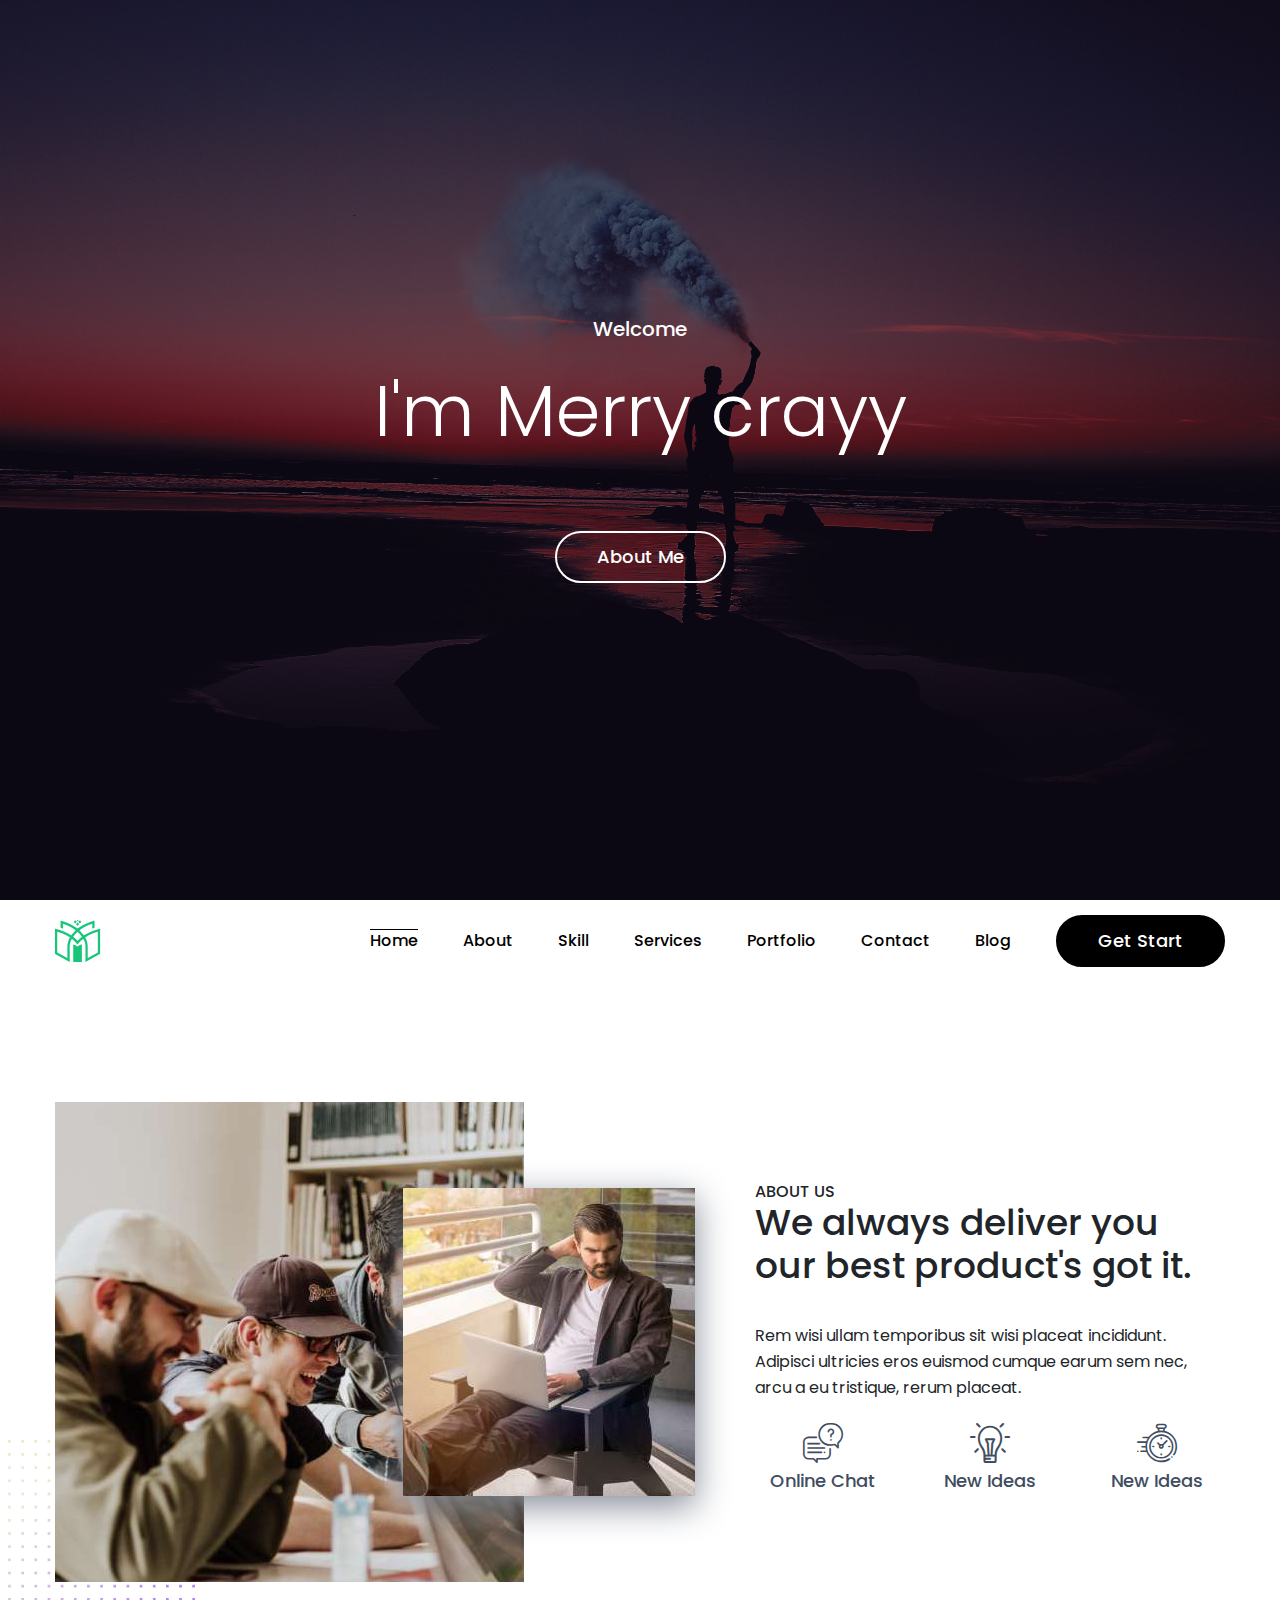
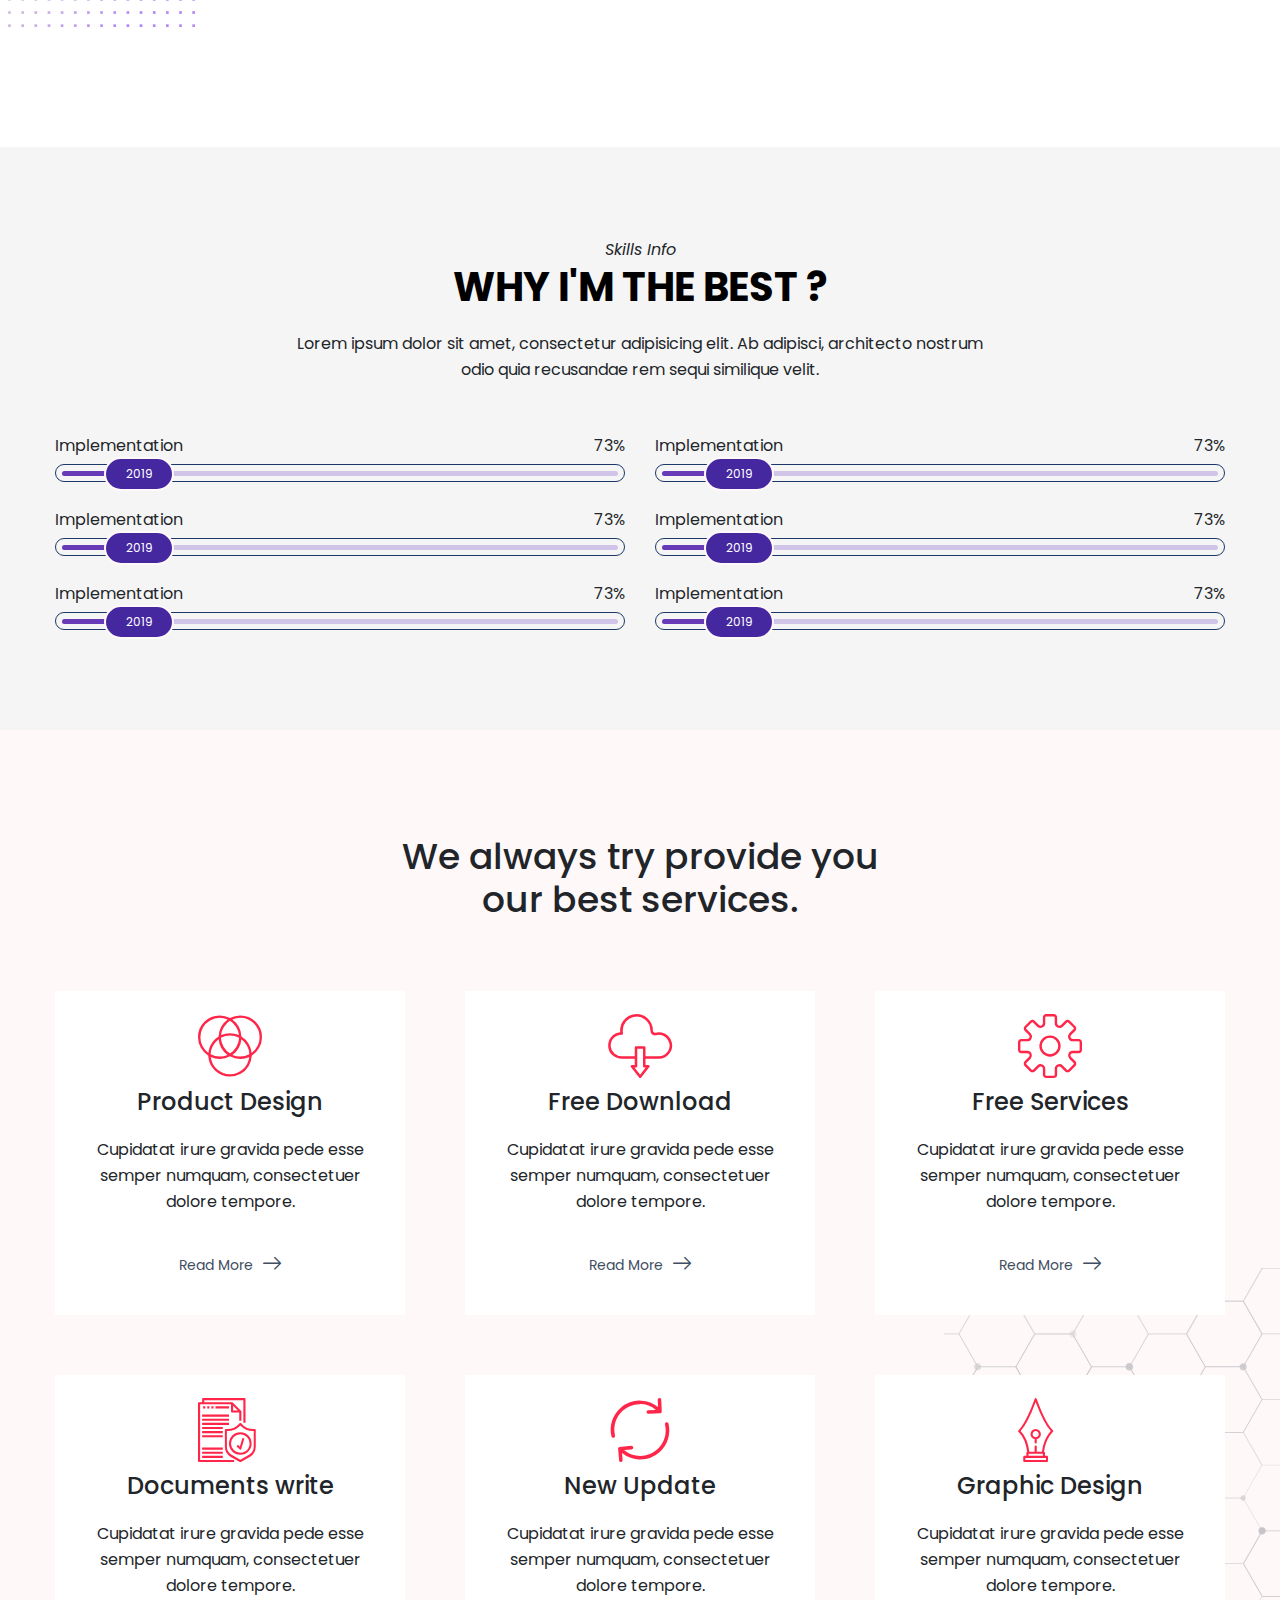
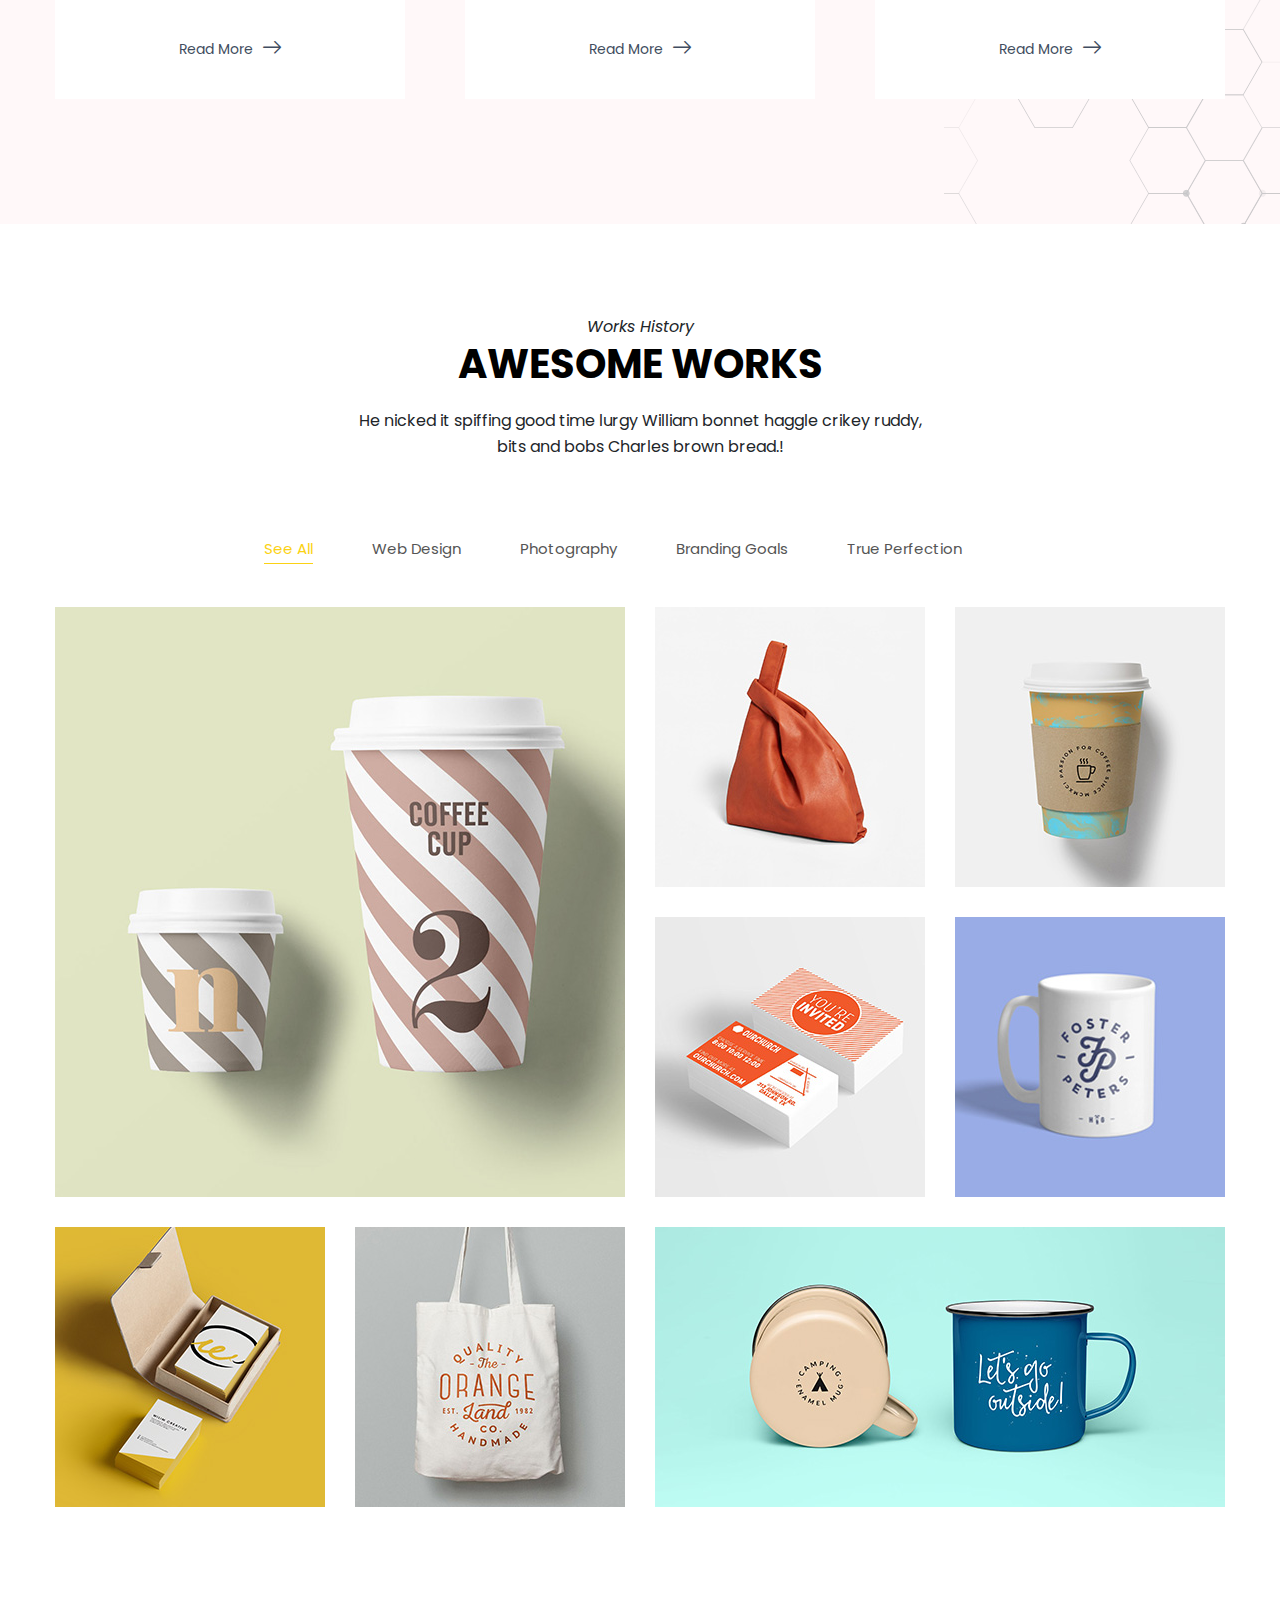
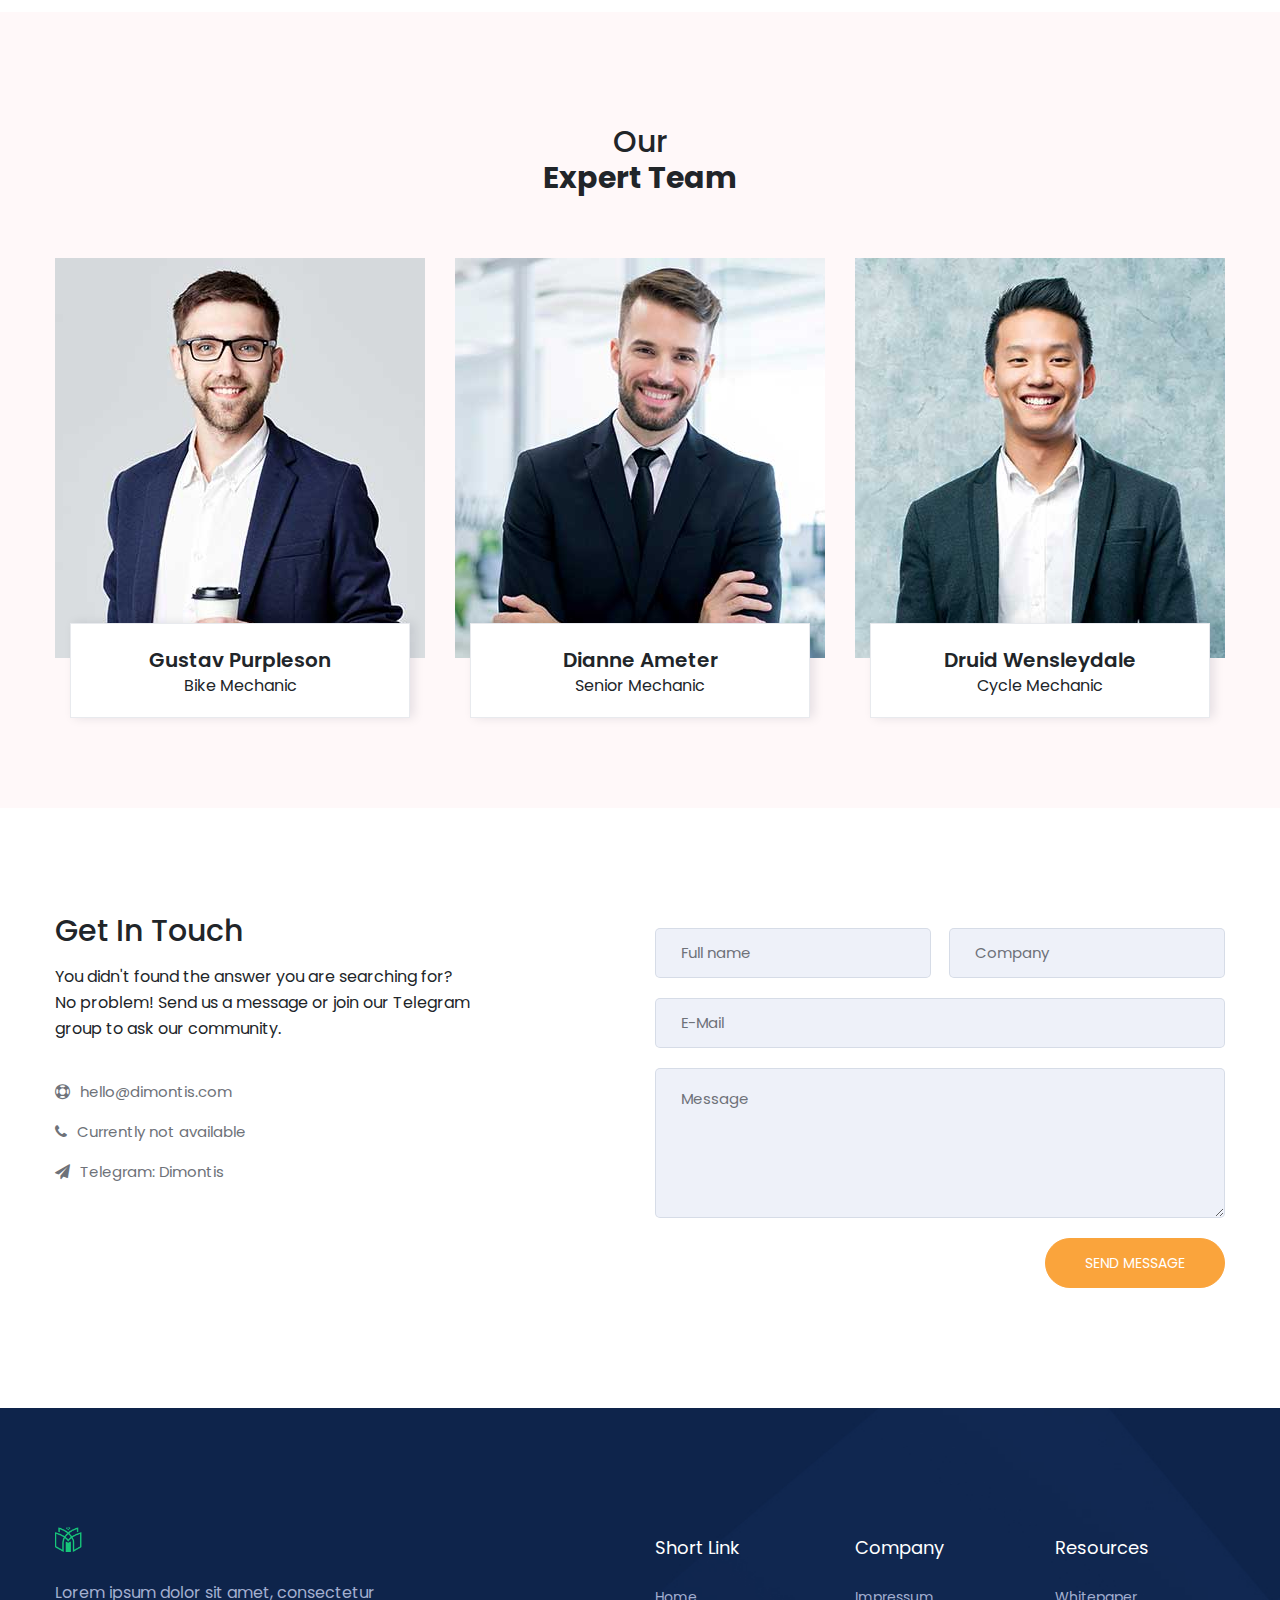
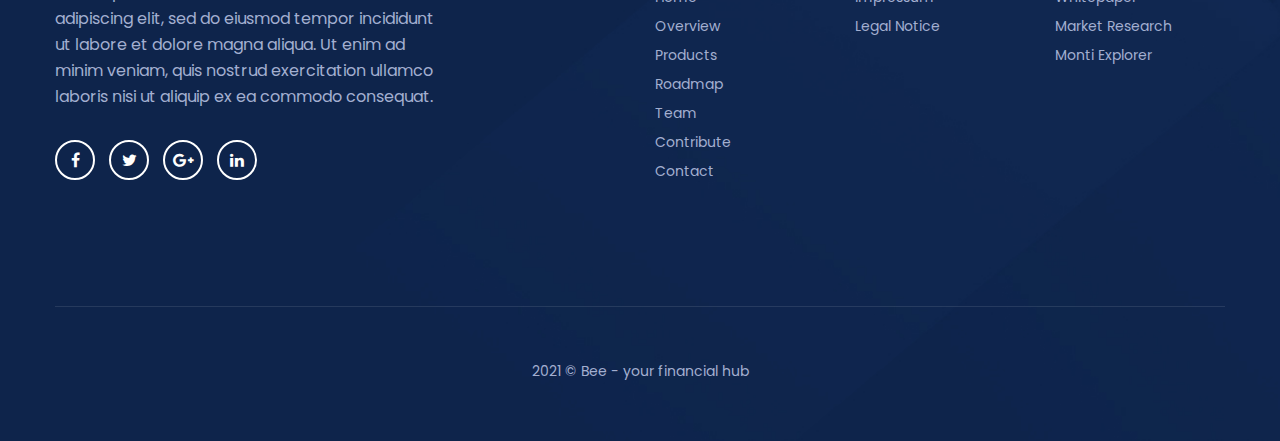
==== index.html @ 80466d9e "oh" ====
<!doctype html>
<html lang="en">

<head>
    <meta charset="UTF-8">
    <meta name="viewport"
          content="width=device-width, user-scalable=no, initial-scale=1.0, maximum-scale=1.0, minimum-scale=1.0">
    <meta http-equiv="X-UA-Compatible" content="ie=edge">
    <title>Bee || Portfolio </title>
    <link rel="stylesheet" href="./assets/css/imagelightbox.css">
    <link rel="stylesheet" href="./assets/vendors/elegant-icon/elegant-icon-style.css">
    <link rel="stylesheet" href="./assets/scss/icon/flat_icon/flaticon.css">
    <link rel="stylesheet" href="./assets/css/style.css">
</head>

<body>

<section class="banner_wrap">
    <div class="banner_inner">
        <div class="banner_slider">
            <div class="banner_slider_item">
                <div class="banner_content">
                    <h6 class="banner_name text-center">Welcome</h6>
                    <h1 class="banner_heading text-center">I'm Merry crayy</h1>
                    <div class="btnWrap scroll_down text-center">
                        <a href="#aboutWrap" class="btnGlob">About Me</a>
                    </div>
                </div>
            </div>
        </div>
    </div>
</section>
<!-- End banner_wrap -->

<header class="header" id="header">
    <div class="container">
        <div class="row">
            <div class="col-12">
                <nav class="navbar navbar-expand-lg">
                    <div class="logo"><a href="#"><img src="./assets/img/logo-d.png" alt="logo"></a></div>
                    <button class="navbar-toggler" type="button" data-toggle="collapse" data-target="#mainMenu"
                            aria-controls="mainMenu" aria-expanded="false" aria-label="Toggle navigation">
                        <span class="navbar-toggler-icon"></span>
                    </button>
                    <div class="collapse navbar-collapse mainMenu" id="mainMenu">
                        <ul class="navbar-nav ml-auto">
                            <li class="nav-item active">
                                <a class="nav-link" href="#">Home</a>
                            </li>
                            <li class="nav-item">
                                <a class="nav-link" href="#aboutWrap">About</a>
                            </li>
                            <li class="nav-item">
                                <a class="nav-link" href="#Skill">Skill</a>
                            </li>
                            <li class="nav-item">
                                <a class="nav-link" href="#Services">Services</a>
                            </li>
                            <li class="nav-item">
                                <a class="nav-link" href="#Portfolio">Portfolio</a>
                            </li>
                            <li class="nav-item">
                                <a class="nav-link" href="#Contact">Contact</a>
                            </li>
                            <li class="nav-item">
                                <a class="nav-link" href="#">Blog</a>
                            </li>
                            <div class="btnWrap">
                                <a href="#" class="btnGlob btnSqure">Get Start</a>
                            </div>
                        </ul>
                    </div>
                </nav>
            </div>
        </div>
    </div>
</header>
<!-- Header -->

<!-- start about_wrap -->
<section class="about_wrap bg_w secPadding" id="about_us">
    <div class="container">
        <div class="row">
            <div class="col-lg-7 col-md-12 col-sm-12 col-12">
                <div class="about_img_content">
                    <div class="about_img">
                        <img src="assets/img/about/about_img.jpg" alt="about_img" class="img-fluid wow fadeInLeft"
                             data-wow-delay="0.3s">
                    </div>
                    <div class="about_shape">
                        <img src="assets/img/shape/shape_squer.png" alt="about_shap" class="img-fluid wow fadeInDown"
                             data-wow-delay="0.3s">
                    </div>
                    <div class="about_small_img">
                        <img src="assets/img/about/about_small_img.jpg" alt="about_small_img"
                             class="img-fluid wow fadeInRight" data-wow-delay="0.3s">
                    </div>
                </div>
            </div>
            <div class="col-lg-5 col-md-12 col-sm-12 col-12">
                <div class="about_content">
                    <h5 class="sec_sub_title brand_color wow fadeInUp" data-wow-delay="0.1s">ABOUT US</h5>
                    <h2 class="sec_title about_title wow fadeInUp" data-wow-delay="0.3s">We always deliver you our best
                        product's got it.</h2>
                    <p class=" wow fadeInUp" data-wow-delay="0.6s">Rem wisi ullam temporibus sit wisi placeat
                        incididunt. Adipisci ultricies eros euismod cumque earum sem nec, arcu a eu tristique, rerum
                        placeat.</p>
                    <div class="about_service_wrap">
                        <div class="row">
                            <div class="col-4">
                                <div class="about_service_single_item wow fadeInUp" data-wow-delay="0.3s">
                                    <div class="icon text-center">
                                        <i class="flaticon-question"></i>
                                    </div>
                                    <h4 class="service_title text-center">Online Chat</h4>
                                </div>
                            </div>
                            <div class="col-4">
                                <div class="about_service_single_item wow fadeInUp" data-wow-delay="0.6s">
                                    <div class="icon text-center">
                                        <i class="flaticon-idea"></i>
                                    </div>
                                    <h4 class="service_title text-center">New Ideas</h4>
                                </div>
                            </div>
                            <div class="col-4">
                                <div class="about_service_single_item wow fadeInUp" data-wow-delay="0.9s">
                                    <div class="icon text-center">
                                        <i class="flaticon-time"></i>
                                    </div>
                                    <h4 class="service_title text-center">New Ideas</h4>
                                </div>
                            </div>
                        </div>
                    </div>
                </div>
            </div>
        </div>
    </div>
</section>
<!-- end about_wrap -->

<!-- skill -->
<div class="skillWrap">
    <div class="container">
        <div class="row">
            <div class="col-12">
                <div class="secTop">
                    <p class="secSubTitle">Skills Info</p>
                    <h2 class="secTitle">Why I'm the best ?</h2>
                    <p class="secPara text-center">Lorem ipsum dolor sit amet, consectetur adipisicing elit. Ab
                        adipisci, architecto nostrum <br> odio quia recusandae rem sequi similique velit.</p>

                </div>
            </div>
        </div>
        <div class="skillProgressBarWrap">
            <div class="row">
                <div class="col-md-6 col-sm-6 col-12">
                    <div class="progressSingleItem">
                        <p class="progressTitle">Implementation<span>73%</span></p>
                        <div class="price_bar_item">
                            <div class="price_bar_single" data-percent="96%">
                                <div class="price_bar" style="width: 112px;">
                                    <span class="count">2019</span>
                                </div>
                            </div>
                        </div>
                    </div>
                </div>
                <div class="col-md-6 col-sm-6 col-12">
                    <div class="progressSingleItem">
                        <p class="progressTitle">Implementation<span>73%</span></p>
                        <div class="price_bar_item">
                            <div class="price_bar_single" data-percent="96%">
                                <div class="price_bar" style="width: 112px;">
                                    <span class="count">2019</span>
                                </div>
                            </div>
                        </div>
                    </div>
                </div>
                <div class="col-md-6 col-sm-6 col-12">
                    <div class="progressSingleItem">
                        <p class="progressTitle">Implementation<span>73%</span></p>
                        <div class="price_bar_item">
                            <div class="price_bar_single" data-percent="96%">
                                <div class="price_bar" style="width: 112px;">
                                    <span class="count">2019</span>
                                </div>
                            </div>
                        </div>
                    </div>
                </div>
                <div class="col-md-6 col-sm-6 col-12">
                    <div class="progressSingleItem">
                        <p class="progressTitle">Implementation<span>73%</span></p>
                        <div class="price_bar_item">
                            <div class="price_bar_single" data-percent="96%">
                                <div class="price_bar" style="width: 112px;">
                                    <span class="count">2019</span>
                                </div>
                            </div>
                        </div>
                    </div>
                </div>
                <div class="col-md-6 col-sm-6 col-12">
                    <div class="progressSingleItem">
                        <p class="progressTitle">Implementation<span>73%</span></p>
                        <div class="price_bar_item">
                            <div class="price_bar_single" data-percent="96%">
                                <div class="price_bar" style="width: 112px;">
                                    <span class="count">2019</span>
                                </div>
                            </div>
                        </div>
                    </div>
                </div>
                <div class="col-md-6 col-sm-6 col-12">
                    <div class="progressSingleItem">
                        <p class="progressTitle">Implementation<span>73%</span></p>
                        <div class="price_bar_item">
                            <div class="price_bar_single" data-percent="96%">
                                <div class="price_bar" style="width: 112px;">
                                    <span class="count">2019</span>
                                </div>
                            </div>
                        </div>
                    </div>
                </div>
            </div>
        </div>
    </div>
</div>
<!-- skill -->

<!-- start service_wrap -->
<section class="service_wrap bg_w" id="services">
    <div class="container">
        <div class="row">
            <div class="col-lg-12 col-md-12 col-sm-12 col-12">
                <h2 class="text-center sec_title wow fadeInUp" data-wow-delay="0.3s">We always try provide you <br> our
                    best services.</h2>
            </div>
        </div>
        <div class="row service_item_row">
            <div class="col-lg-4 col-md-6 col-sm-6 col-12 service_item_col">
                <div class="service_single_item wow fadeInUp" data-wow-delay="0.3s">
                    <div class="service_icon text-center">
                        <i class="flaticon-rgb"></i>
                    </div>
                    <h4 class="text-center service_title">Product Design</h4>
                    <p class="text-center service_para">Cupidatat irure gravida pede esse semper numquam, consectetuer
                        dolore tempore.</p>
                    <div class="text-center">
                        <a href="#" class="read_more">Read More <i class="flaticon-next"></i></a>
                    </div>
                </div>
            </div>
            <div class="col-lg-4 col-md-6 col-sm-6 col-12 service_item_col">
                <div class="service_single_item wow fadeInUp" data-wow-delay="0.6s">
                    <div class="service_icon text-center">
                        <i class="flaticon-download"></i>
                    </div>
                    <h4 class="text-center service_title">Free Download</h4>
                    <p class="text-center service_para">Cupidatat irure gravida pede esse semper numquam, consectetuer
                        dolore tempore.</p>
                    <div class="text-center">
                        <a href="#" class="read_more">Read More <i class="flaticon-next"></i></a>
                    </div>
                </div>
            </div>
            <div class="col-lg-4 col-md-6 col-sm-6 col-12 service_item_col">
                <div class="service_single_item wow fadeInUp" data-wow-delay="0.9s">
                    <div class="service_icon text-center">
                        <i class="flaticon-gear"></i>
                    </div>
                    <h4 class="text-center service_title">Free Services</h4>
                    <p class="text-center service_para">Cupidatat irure gravida pede esse semper numquam, consectetuer
                        dolore tempore.</p>
                    <div class="text-center">
                        <a href="#" class="read_more">Read More <i class="flaticon-next"></i></a>
                    </div>
                </div>
            </div>
            <div class="col-lg-4 col-md-6 col-sm-6 col-12 service_item_col">
                <div class="service_single_item wow fadeInUp" data-wow-delay="0.3s">
                    <div class="service_icon text-center">
                        <i class="flaticon-document"></i>
                    </div>
                    <h4 class="text-center service_title">Documents write</h4>
                    <p class="text-center service_para">Cupidatat irure gravida pede esse semper numquam, consectetuer
                        dolore tempore.</p>
                    <div class="text-center">
                        <a href="#" class="read_more">Read More <i class="flaticon-next"></i></a>
                    </div>
                </div>
            </div>
            <div class="col-lg-4 col-md-6 col-sm-6 col-12 service_item_col">
                <div class="service_single_item wow fadeInUp" data-wow-delay="0.6s">
                    <div class="service_icon text-center">
                        <i class="flaticon-refresh-1"></i>
                    </div>
                    <h4 class="text-center service_title">New Update</h4>
                    <p class="text-center service_para">Cupidatat irure gravida pede esse semper numquam, consectetuer
                        dolore tempore.</p>
                    <div class="text-center">
                        <a href="#" class="read_more">Read More <i class="flaticon-next"></i></a>
                    </div>
                </div>
            </div>
            <div class="col-lg-4 col-md-6 col-sm-6 col-12 service_item_col">
                <div class="service_single_item wow fadeInUp" data-wow-delay="0.9s">
                    <div class="service_icon text-center">
                        <i class="flaticon-pen"></i>
                    </div>
                    <h4 class="text-center service_title">Graphic Design</h4>
                    <p class="text-center service_para">Cupidatat irure gravida pede esse semper numquam, consectetuer
                        dolore tempore.</p>
                    <div class="text-center">
                        <a href="#" class="read_more">Read More <i class="flaticon-next"></i></a>
                    </div>
                </div>
            </div>
        </div>
    </div>
</section>
<!-- end service_wrap  -->

<!--========= Start portfolio latest_work_wrap area =========-->
<section class="latest_work_wrap center_content cus_filter bg_w" id="portfolio">
    <div class="container">
        <div class="row">
            <div class="col-12">
                <div class="secTop">
                    <p class="secSubTitle">Works History</p>
                    <h2 class="secTitle"> Awesome Works </h2>
                    <p class="secPara text-center">He nicked it spiffing good time lurgy William bonnet
                        haggle crikey ruddy,<br> bits and bobs
                        Charles brown bread.!</p>

                </div>
            </div>
        </div>
        <div class="row">
            <div class="col-sm-12 col-xs-12 wow fadeInUp" data-wow-delay='0.3s'>
                <ul class="filter_menu text-center">
                    <li class="active" data-filter="*">See All</li>
                    <li data-filter=".webDesign">Web Design</li>
                    <li data-filter=".photography">Photography</li>
                    <li data-filter=".brandingGoals">Branding Goals</li>
                    <li data-filter=".truePerfection">True Perfection</li>
                </ul>
            </div>
        </div>

        <div class="row filter_items_section">
            <div class="col-md-6 col-sm-6 col-xs-12 filter_single_item filter_large_img brandingGoals wow fadeInUp"
                 data-wow-delay='0.1s'>
                <div class="filter_item">
                    <img src="./assets/img/work/latest-work-img-1.jpg" alt="img" class="img-responsive">
                    <div class="hover_content">
                        <div class="hover_content_inner">
                            <a href="./assets/img/work/latest-work-img-1.jpg" class="lightbox"><i
                                    class="icon_search"></i></a>
                            <h4 class="text-center"><a href="portfolio_single_01.html">Branding & Art Designs</a></h4>
                            <p class="text-center">creative, strategy, Art</p>
                        </div>
                    </div>
                </div>
            </div>
            <div class="col-md-3 col-sm-6 col-xs-12 filter_single_item filter_small_img photography wow fadeInUp"
                 data-wow-delay='0.2s'>
                <div class="filter_item">
                    <img src="./assets/img/work/latest-work-img-2.jpg" alt="img" class="img-responsive">
                    <div class="hover_content">
                        <div class="hover_content_inner">
                            <a href="./assets/img/work/latest-work-img-2.jpg" class="lightbox"><i
                                    class="icon_search"></i></a>
                            <h4 class="text-center"><a href="portfolio_single_01.html">Branding & Art Designs</a></h4>
                            <p class="text-center">creative, strategy, Art</p>
                        </div>
                    </div>
                </div>
            </div>
            <div class="col-md-3 col-sm-6 col-xs-12 filter_single_item filter_small_img truePerfection wow fadeInUp"
                 data-wow-delay='0.3s'>
                <div class="filter_item">
                    <img src="./assets/img/work/latest-work-img-3.jpg" alt="img" class="img-responsive">
                    <div class="hover_content">
                        <div class="hover_content_inner">
                            <a href="./assets/img/work/latest-work-img-3.jpg" class="lightbox"><i
                                    class="icon_search"></i></a>
                            <h4 class="text-center"><a href="portfolio_single_01.html">Branding & Art Designs</a></h4>
                            <p class="text-center">creative, strategy, Art</p>
                        </div>
                    </div>
                </div>
            </div>
            <div class="col-md-3 col-sm-6 col-xs-12 filter_single_item filter_small_img webDesign wow fadeInUp"
                 data-wow-delay='0.4s'>
                <div class="filter_item">
                    <img src="./assets/img/work/latest-work-img-4.jpg" alt="img" class="img-responsive">
                    <div class="hover_content">
                        <div class="hover_content_inner">
                            <a href="./assets/img/work/latest-work-img-4.jpg" class="lightbox"><i
                                    class="icon_search"></i></a>
                            <h4 class="text-center"><a href="portfolio_single_01.html">Branding & Art Designs</a></h4>
                            <p class="text-center">creative, strategy, Art</p>
                        </div>
                    </div>
                </div>
            </div>
            <div class="col-md-3 col-sm-6 col-xs-12 filter_single_item filter_small_img photography truePerfection wow fadeInUp"
                 data-wow-delay='0.5s'>
                <div class="filter_item">
                    <img src="./assets/img/work/latest-work-img-5.jpg" alt="img" class="img-responsive">
                    <div class="hover_content">
                        <div class="hover_content_inner">
                            <a href="./assets/img/work/latest-work-img-5.jpg" class="lightbox"><i
                                    class="icon_search"></i></a>
                            <h4 class="text-center"><a href="portfolio_single_01.html">Branding & Art Designs</a></h4>
                            <p class="text-center">creative, strategy, Art</p>
                        </div>
                    </div>
                </div>
            </div>
            <div class="col-md-3 col-sm-6 col-xs-12 filter_single_item filter_small_img brandingGoals wow fadeInUp"
                 data-wow-delay='0.6s'>
                <div class="filter_item">
                    <img src="./assets/img/work/latest-work-img-6.jpg" alt="img" class="img-responsive">
                    <div class="hover_content">
                        <div class="hover_content_inner">
                            <a href="./assets/img/work/latest-work-img-6.jpg" class="lightbox"><i
                                    class="icon_search"></i></a>
                            <h4 class="text-center"><a href="portfolio_single_01.html">Branding & Art Designs</a></h4>
                            <p class="text-center">creative, strategy, Art</p>
                        </div>
                    </div>
                </div>
            </div>
            <div class="col-md-3 col-sm-6 col-xs-12 filter_single_item filter_small_img truePerfection wow fadeInUp"
                 data-wow-delay='0.7s'>
                <div class="filter_item">
                    <img src="./assets/img/work/latest-work-img-7.jpg" alt="img" class="img-responsive">
                    <div class="hover_content">
                        <div class="hover_content_inner">
                            <a href="./assets/img/work/latest-work-img-7.jpg" class="lightbox"><i
                                    class="icon_search"></i></a>
                            <h4 class="text-center"><a href="portfolio_single_01.html">Branding & Art Designs</a></h4>
                            <p class="text-center">creative, strategy, Art</p>
                        </div>
                    </div>
                </div>
            </div>
            <div class="col-md-6 col-sm-6 col-xs-12 filter_single_item filter_large_img full_height brandingGoals webDesign wow fadeInUp"
                 data-wow-delay='0.8s'>
                <div class="filter_item">
                    <img src="./assets/img/work/latest-work-img-8.jpg" alt="img" class="img-responsive">
                    <div class="hover_content">
                        <div class="hover_content_inner">
                            <a href="./assets/img/work/latest-work-img-8.jpg" class="lightbox"><i
                                    class="icon_search"></i></a>
                            <h4 class="text-center"><a href="portfolio_single_01.html">Branding & Art Designs</a></h4>
                            <p class="text-center">creative, strategy, Art</p>
                        </div>
                    </div>
                </div>
            </div>
        </div>
    </div>
</section>
<!--========= End portfolio  =========-->

<div class="our_team_wrap bg_w">
    <div class="container">
        <h3 class="text-center our_team_title">Our <b>Expert Team</b></h3>
        <div class="row">
            <div class="col-lg-4 col-md-6 col-12">
                <div class="team_single_item">
                    <div class="item_img">
                        <img src="./assets/img/team/Gustav-Purpleson.jpg" alt="Gustav-Purpleson" class="img-fluid">
                    </div>
                    <div class="team_member_details">
                        <div class="member_details_inner">
                            <h4 class="text-center member_name dark">Gustav Purpleson</h4>
                            <p class="text-center gray-light member_title">Bike Mechanic</p>

                            <ul class="member_social_link">
                                <li><a href="#"><i class="fa fa-facebook"></i></a></li>
                                <li><a href="#"><i class="fa fa-twitter"></i></a></li>
                                <li><a href="#"><i class="fa fa-linkedin"></i></a></li>
                                <li><a href="#"><i class="fa fa-vimeo"></i></a></li>
                            </ul>
                        </div>
                    </div>
                </div>
            </div>
            <div class="col-lg-4 col-md-6 col-12">
                <div class="team_single_item">
                    <div class="item_img">
                        <img src="./assets/img/team/Dianne-Ameter.jpg" alt="Dianne-Ameter" class="img-fluid">
                    </div>
                    <div class="team_member_details">
                        <div class="member_details_inner">
                            <h4 class="text-center member_name dark">Dianne Ameter</h4>
                            <p class="text-center gray-light member_title">Senior Mechanic</p>

                            <ul class="member_social_link">
                                <li><a href="#"><i class="fa fa-facebook"></i></a></li>
                                <li><a href="#"><i class="fa fa-twitter"></i></a></li>
                                <li><a href="#"><i class="fa fa-linkedin"></i></a></li>
                                <li><a href="#"><i class="fa fa-vimeo"></i></a></li>
                            </ul>
                        </div>
                    </div>
                </div>
            </div>
            <div class="col-lg-4 col-md-6 col-12">
                <div class="team_single_item">
                    <div class="item_img">
                        <img src="./assets/img/team/Druid-Wensleydale.jpg" alt="Druid-Wensleydale" class="img-fluid">
                    </div>
                    <div class="team_member_details">
                        <div class="member_details_inner">
                            <h4 class="text-center member_name dark">Druid Wensleydale</h4>
                            <p class="text-center gray-light member_title">Cycle Mechanic</p>

                            <ul class="member_social_link">
                                <li><a href="#"><i class="fa fa-facebook"></i></a></li>
                                <li><a href="#"><i class="fa fa-twitter"></i></a></li>
                                <li><a href="#"><i class="fa fa-linkedin"></i></a></li>
                                <li><a href="#"><i class="fa fa-vimeo"></i></a></li>
                            </ul>
                        </div>
                    </div>
                </div>
            </div>
        </div>
    </div>
</div>
<!-- End our_team_wrap -->

<!-- start get_in_touch_wrap -->
<section class="get_in_touch_wrap bg_w" id="get_in_touch_wrap">
    <div class="container">
        <div class="row">
            <div class="col-lg-6 col-md-6 col-sm-12 col-12">
                <div class="get_in_touch_content wow fadeInLeft" data-wow-delay='0.4s'>
                    <h3 class="sec_title ">Get In Touch</h3>
                        <p>You didn't found the answer you are searching for? <br>No problem! Send us a message or join our Telegram group to ask our community.</p>
                        <ul class="get_in_touch_list">
                            <li><i class="fa fa-life-ring"></i>hello@dimontis.com</li>
                            <li><i class="fa fa-phone"></i>Currently not available</li>
                            <li><i class="fa fa-paper-plane"></i>Telegram: Dimontis</li>
                        </ul>
                </div>
            </div>
            <div class="col-lg-6 col-md-6 col-sm-12 col-12">
                <form action="#" method="POST" class="contact_form">
                    <div class="row">
                        <div class="col-md-6 col-sm-6 col-12 form-group wow fadeInUp" data-wow-delay='0.4s'>
                            <input type="text" placeholder="Full name" onfocus="this.placeholder=''"
                                   onblur="this.placeholder='Full name'" class="form-control">
                        </div>
                        <div class="col-md-6 col-sm-6 col-12 form-group wow fadeInUp" data-wow-delay='0.4s'>
                            <input type="text" placeholder="Company" onfocus="this.placeholder=''"
                                   onblur="this.placeholder='Company'" class="form-control">
                        </div>
                        <div class="col-md-12 col-sm-12 col-12 form-group wow fadeInUp" data-wow-delay='0.4s'>
                            <input type="email" placeholder="E-Mail" onfocus="this.placeholder=''"
                                   onblur="this.placeholder='E-Mail'" class="form-control">
                        </div>
                        <div class="col-md-12 col-sm-12 col-12 form-group wow fadeInUp" data-wow-delay='0.4s'>
                                <textarea placeholder="Message" onfocus="this.placeholder=''"
                                          onblur="this.placeholder='Message'" class="form-control"></textarea>
                        </div>
                        <div class="col-md-12 col-sm-12 col-12 form-group wow fadeInUp" data-wow-delay='0.4s'>
                            <div class="btn_group text-right">
                                <a href="#" class="btn btn_glob">Send Message</a>
                            </div>
                        </div>
                    </div>
                </form>
            </div>
        </div>
    </div>
</section>
<!-- end get_in_touch_wrap -->

<!-- start footer_wrap -->
<footer class="footer_wrap" id="footer_wrap">
    <div class="container">
        <div class="row footer_top">
            <div class="col-lg-6 col-md-6 col-sm-12 col-12">
                <div class="footer_left_widget wow fadeInUp" data-wow-delay='0.2s'>
                    <div class="footer_logo">
                        <a href="index.html"><img src="./assets/img/logo-d.png" height="25px"></a>
                    </div>
                    <p>Lorem ipsum dolor sit amet, consectetur adipiscing elit, sed do eiusmod tempor incididunt ut labore et dolore magna aliqua. Ut enim ad minim veniam, quis nostrud exercitation ullamco laboris nisi ut aliquip ex ea commodo consequat.</p>
                    <ul class="footer_social">
                        <li><a href="#"><i class="fa fa-facebook"></i></a></li>
                        <li><a href="#"><i class="fa fa-twitter"></i></a></li>
                        <li><a href="#"><i class="fa fa-google-plus"></i></a></li>
                        <li><a href="#"><i class="fa fa-linkedin"></i></a></li>
                    </ul>
                </div>
            </div>
            <div class="col-lg-2 col-md-6 col-sm-6 col-12">
                <div class="footer_widget wow fadeInUp" data-wow-delay='0.4s'>
                    <h5 class="footer_title">Short Link</h5>
                    <ul class="footer_menu">
                        <li><a href="#">Home</a></li>
                        <li><a href="#">Overview</a></li>
                        <li><a href="#">Products</a></li>
                        <li><a href="#">Roadmap</a></li>
                        <li><a href="#">Team</a></li>
                        <li><a href="#">Contribute</a></li>
                        <li><a href="#">Contact</a></li>
                    </ul>
                </div>
            </div>
            <div class=" col-lg-2 col-md-6 col-sm-6 col-12">
                <div class="footer_widget wow fadeInUp" data-wow-delay='0.6s'>
                    <h5 class="footer_title">Company</h5>
                    <ul class="footer_menu">
                        <li><a href="#">Impressum</a></li>
                        <li><a href="#">Legal Notice</a></li>
                    </ul>
                </div>
            </div>
            <div class=" col-lg-2 col-md-6 col-sm-6 col-12">
                <div class="footer_widget wow fadeInUp" data-wow-delay='0.8s'>
                    <h5 class="footer_title">Resources</h5>
                    <ul class="footer_menu">
                        <li><a href="#">Whitepaper</a></li>
                        <li><a href="#">Market Research</a></li>
                        <li><a href="#">Monti Explorer</a></li>
                    </ul>
                </div>
            </div>
        </div>
        <div class="row">
            <div class="col-12">
                <div class="footer_bottom">
                    <p class="copy_right text-center wow fadeInUp" data-wow-delay='0.6s'>2021 © Bee - your financial hub</p>
                </div>
            </div>
        </div>
    </div>
</footer>
<!-- end footer_wrap -->

<script src="./assets/js/jquery.min.js"></script>
<script src="./assets/js/bootstrap.min.js"></script>
<script src="./assets/js/apear.js"></script>
<script src="./assets/js/imagesloaded.pkgd.min.js"></script>
<script src="./assets/js/isotope-min.js"></script>
<script src="./assets/js/imagelightbox.js"></script>
<script src="./assets/js/main.js"></script>
</body>

</html>
---- assets/css/imagelightbox.css ----
/* IMAGE LIGHTBOX SELECTOR */

#imagelightbox {
    cursor: pointer;
    position: fixed;
    z-index: 10000;
    top: 50%;
    touch-action: none;
    transform: scaleZ(10px);
}

.imagelightbox-open {
    user-select: none;
    overflow: hidden;
}

/* WITH ACTIVITY INDICATION */

.imagelightbox-loading,
.imagelightbox-loading div {
    border-radius: 9999px;
}

.imagelightbox-loading {
    background-color: rgb(128, 128, 128);
    background-color: rgba(0, 0, 0, .5);
    position: fixed;
    z-index: 10003;
    top: 50%;
    left: 50%;
    padding: 0.65em;
    margin: -1.3em 0 0 -1.3em;
    box-shadow: 0 0 2.5em rgba(0, 0, 0, .75); /* 40 */
}

.imagelightbox-loading div {
    width: 1.3em;
    height: 1.3em;
    background-color: #fff;
    animation: imagelightbox-loading .5s ease infinite;
}

@keyframes imagelightbox-loading {
    from {
        opacity: .5;
        transform: scale(.75);
    }
    50% {
        opacity: 1;
        transform: scale(1);
    }
    to {
        opacity: .5;
        transform: scale(.75);
    }
}

/* WITH OVERLAY */

.imagelightbox-overlay {
    background-color: #fff;
    background-color: rgba(255, 255, 255, .9);
    position: fixed;
    z-index: 9998;
    top: 0;
    right: 0;
    bottom: 0;
    left: 0;
}

/* WITH "CLOSE" BUTTON */

.imagelightbox-close {
    cursor: pointer;
    width: 2.5em; /* 40 */
    height: 2.5em; /* 40 */
    background-color: #666;
    position: fixed;
    z-index: 10002;
    top: 2.5em; /* 40 */
    right: 2.5em; /* 40 */
    border-radius: 50%;
    transition: color .3s ease;
}

.imagelightbox-close:hover {
    background-color: #006fe1;
}

.imagelightbox-close:before,
.imagelightbox-close:after {
    width: 2px;
    background-color: #fff;
    content: '';
    position: absolute;
    top: 20%;
    bottom: 20%;
    left: 50%;
    margin-left: -1px;
}

.imagelightbox-close:before {
    transform: rotate(45deg);
}

.imagelightbox-close:after {
    transform: rotate(-45deg);
}

/* WITH CAPTION */

.imagelightbox-caption {
    text-align: center;
    color: #fff;
    background-color: #666;
    position: fixed;
    z-index: 10001;
    left: 0;
    right: 0;
    bottom: 0;
    padding: 0.625em; /* 10 */
}

/* WITH NAVIGATION */

.imagelightbox-nav {
    background-color: #444;
    background-color: rgba(0, 0, 0, .5);
    position: fixed;
    z-index: 10001;
    left: 50%;
    bottom: 3.75em; /* 60 */
    padding: 0.313em; /* 5 */
    transform: translateX(-50%);
    border-radius: 20px;
}

.imagelightbox-nav a {
    position: relative;
    top: 0.2em;
    width: 1em; /* 20 */
    height: 1em; /* 20 */
    border: 1px solid #fff;
    display: inline-block;
    margin: 0 0.313em; /* 5 */
    border-radius: 50%;
}

.imagelightbox-nav .active {
    background-color: #fff;
}

/* WITH ARROWS */

.imagelightbox-arrow {
    cursor: pointer;
    width: 40px; /* 60 */
    height: 40px; /* 120 */
    background-color: #444;
    background-color: rgba( 0, 0, 0, .5 );
    vertical-align: middle;
    display: none;
    border: 0px;
    position: fixed;
    z-index: 10001;
    font-size: 25px;
    color: #fff;
    top: 50%;
    margin-top: -3.75em; /* 60 */
}
.imagelightbox-arrow:hover,
.imagelightbox-arrow:focus {
    background-color: #006fe1;
}
.imagelightbox-arrow:active {
    background-color: #111;
}
.imagelightbox-arrow-left {
    left: 2.5em; /* 40 */
}
.imagelightbox-arrow-left:before{
    content: "\34" !important;
    border: 0px !important;
    font-family: 'ElegantIcons';
    width: auto;
    height: auto;
}
.imagelightbox-arrow-right {
    right: 2.5em; /* 40 */
}
.imagelightbox-arrow-right:before{
    font-family: 'ElegantIcons';
    content: "\35" !important;
}
.imagelightbox-arrow:before {
    width: 0;
    height: 0;
/*    border: 1em solid transparent;*/
    content: '';
/*    display: inline-block;*/
/*    margin-bottom: -0.125em;  2 */
}
.imagelightbox-arrow-left:before {
    border-left: none;
    border-right-color: #fff;
/*    margin-left: -0.313em;  5 */
}
.imagelightbox-arrow-right:before {
    border-right: none;
/*    border-left-color: #fff;*/
/*    margin-right: -0.313em;  5 */
}

.imagelightbox-loading,
.imagelightbox-overlay,
.imagelightbox-close,
.imagelightbox-nav,
.imagelightbox-arrow {
    animation: fade-in .25s linear;
}

@keyframes fade-in {
    from	{ opacity: 0; }
    to		{ opacity: 1; }
}

@media only screen and (max-width: 41.250em) { /* 660 */
    #container {
        width: 100%;
    }
    .imagelightbox-close {
        top: 1.25em; /* 20 */
        right: 1.25em; /* 20 */
    }
    .imagelightbox-arrow {
        width: 2.5em; /* 40 */
        height: 3.75em; /* 60 */
        margin-top: -1.875em; /* 30 */
    }
    .imagelightbox-arrow-left {
        left: 1.25em; /* 20 */
    }
    .imagelightbox-arrow-right {
        right: 1.25em; /* 20 */
    }
}

@media only screen and (max-width: 20em) { /* 320 */
    .imagelightbox-arrow-left {
        left: 0;
    }
    .imagelightbox-arrow-right {
        right: 0;
    }
}
---- assets/vendors/elegant-icon/elegant-icon-style.css ----
@font-face {
	font-family: 'ElegantIcons';
	src:url('./fonts/ElegantIcons.eot');
	src:url('./fonts/ElegantIcons.eot?#iefix') format('embedded-opentype'),
		url('./fonts/ElegantIcons.woff') format('woff'),
		url('./fonts/ElegantIcons.ttf') format('truetype'),
		url('./fonts/ElegantIcons.svg#ElegantIcons') format('svg');
	font-weight: normal;
	font-style: normal;
}

/* Use the following CSS code if you want to use data attributes for inserting your icons */
[data-icon]:before {
	font-family: 'ElegantIcons';
	content: attr(data-icon);
	speak: none;
	font-weight: normal;
	font-variant: normal;
	text-transform: none;
	line-height: 1;
	-webkit-font-smoothing: antialiased;
	-moz-osx-font-smoothing: grayscale;
}

/* Use the following CSS code if you want to have a class per icon */
/*
Instead of a list of all class selectors,
you can use the generic selector below, but it's slower:
[class*="your-class-prefix"] {
*/
.arrow_up, .arrow_down, .arrow_left, .arrow_right, .arrow_left-up, .arrow_right-up, .arrow_right-down, .arrow_left-down, .arrow-up-down, .arrow_up-down_alt, .arrow_left-right_alt, .arrow_left-right, .arrow_expand_alt2, .arrow_expand_alt, .arrow_condense, .arrow_expand, .arrow_move, .arrow_carrot-up, .arrow_carrot-down, .arrow_carrot-left, .arrow_carrot-right, .arrow_carrot-2up, .arrow_carrot-2down, .arrow_carrot-2left, .arrow_carrot-2right, .arrow_carrot-up_alt2, .arrow_carrot-down_alt2, .arrow_carrot-left_alt2, .arrow_carrot-right_alt2, .arrow_carrot-2up_alt2, .arrow_carrot-2down_alt2, .arrow_carrot-2left_alt2, .arrow_carrot-2right_alt2, .arrow_triangle-up, .arrow_triangle-down, .arrow_triangle-left, .arrow_triangle-right, .arrow_triangle-up_alt2, .arrow_triangle-down_alt2, .arrow_triangle-left_alt2, .arrow_triangle-right_alt2, .arrow_back, .icon_minus-06, .icon_plus, .icon_close, .icon_check, .icon_minus_alt2, .icon_plus_alt2, .icon_close_alt2, .icon_check_alt2, .icon_zoom-out_alt, .icon_zoom-in_alt, .icon_search, .icon_box-empty, .icon_box-selected, .icon_minus-box, .icon_plus-box, .icon_box-checked, .icon_circle-empty, .icon_circle-slelected, .icon_stop_alt2, .icon_stop, .icon_pause_alt2, .icon_pause, .icon_menu, .icon_menu-square_alt2, .icon_menu-circle_alt2, .icon_ul, .icon_ol, .icon_adjust-horiz, .icon_adjust-vert, .icon_document_alt, .icon_documents_alt, .icon_pencil, .icon_pencil-edit_alt, .icon_pencil-edit, .icon_folder-alt, .icon_folder-open_alt, .icon_folder-add_alt, .icon_info_alt, .icon_error-oct_alt, .icon_error-circle_alt, .icon_error-triangle_alt, .icon_question_alt2, .icon_question, .icon_comment_alt, .icon_chat_alt, .icon_vol-mute_alt, .icon_volume-low_alt, .icon_volume-high_alt, .icon_quotations, .icon_quotations_alt2, .icon_clock_alt, .icon_lock_alt, .icon_lock-open_alt, .icon_key_alt, .icon_cloud_alt, .icon_cloud-upload_alt, .icon_cloud-download_alt, .icon_image, .icon_images, .icon_lightbulb_alt, .icon_gift_alt, .icon_house_alt, .icon_genius, .icon_mobile, .icon_tablet, .icon_laptop, .icon_desktop, .icon_camera_alt, .icon_mail_alt, .icon_cone_alt, .icon_ribbon_alt, .icon_bag_alt, .icon_creditcard, .icon_cart_alt, .icon_paperclip, .icon_tag_alt, .icon_tags_alt, .icon_trash_alt, .icon_cursor_alt, .icon_mic_alt, .icon_compass_alt, .icon_pin_alt, .icon_pushpin_alt, .icon_map_alt, .icon_drawer_alt, .icon_toolbox_alt, .icon_book_alt, .icon_calendar, .icon_film, .icon_table, .icon_contacts_alt, .icon_headphones, .icon_lifesaver, .icon_piechart, .icon_refresh, .icon_link_alt, .icon_link, .icon_loading, .icon_blocked, .icon_archive_alt, .icon_heart_alt, .icon_star_alt, .icon_star-half_alt, .icon_star, .icon_star-half, .icon_tools, .icon_tool, .icon_cog, .icon_cogs, .arrow_up_alt, .arrow_down_alt, .arrow_left_alt, .arrow_right_alt, .arrow_left-up_alt, .arrow_right-up_alt, .arrow_right-down_alt, .arrow_left-down_alt, .arrow_condense_alt, .arrow_expand_alt3, .arrow_carrot_up_alt, .arrow_carrot-down_alt, .arrow_carrot-left_alt, .arrow_carrot-right_alt, .arrow_carrot-2up_alt, .arrow_carrot-2dwnn_alt, .arrow_carrot-2left_alt, .arrow_carrot-2right_alt, .arrow_triangle-up_alt, .arrow_triangle-down_alt, .arrow_triangle-left_alt, .arrow_triangle-right_alt, .icon_minus_alt, .icon_plus_alt, .icon_close_alt, .icon_check_alt, .icon_zoom-out, .icon_zoom-in, .icon_stop_alt, .icon_menu-square_alt, .icon_menu-circle_alt, .icon_document, .icon_documents, .icon_pencil_alt, .icon_folder, .icon_folder-open, .icon_folder-add, .icon_folder_upload, .icon_folder_download, .icon_info, .icon_error-circle, .icon_error-oct, .icon_error-triangle, .icon_question_alt, .icon_comment, .icon_chat, .icon_vol-mute, .icon_volume-low, .icon_volume-high, .icon_quotations_alt, .icon_clock, .icon_lock, .icon_lock-open, .icon_key, .icon_cloud, .icon_cloud-upload, .icon_cloud-download, .icon_lightbulb, .icon_gift, .icon_house, .icon_camera, .icon_mail, .icon_cone, .icon_ribbon, .icon_bag, .icon_cart, .icon_tag, .icon_tags, .icon_trash, .icon_cursor, .icon_mic, .icon_compass, .icon_pin, .icon_pushpin, .icon_map, .icon_drawer, .icon_toolbox, .icon_book, .icon_contacts, .icon_archive, .icon_heart, .icon_profile, .icon_group, .icon_grid-2x2, .icon_grid-3x3, .icon_music, .icon_pause_alt, .icon_phone, .icon_upload, .icon_download, .social_facebook, .social_twitter, .social_pinterest, .social_googleplus, .social_tumblr, .social_tumbleupon, .social_wordpress, .social_instagram, .social_dribbble, .social_vimeo, .social_linkedin, .social_rss, .social_deviantart, .social_share, .social_myspace, .social_skype, .social_youtube, .social_picassa, .social_googledrive, .social_flickr, .social_blogger, .social_spotify, .social_delicious, .social_facebook_circle, .social_twitter_circle, .social_pinterest_circle, .social_googleplus_circle, .social_tumblr_circle, .social_stumbleupon_circle, .social_wordpress_circle, .social_instagram_circle, .social_dribbble_circle, .social_vimeo_circle, .social_linkedin_circle, .social_rss_circle, .social_deviantart_circle, .social_share_circle, .social_myspace_circle, .social_skype_circle, .social_youtube_circle, .social_picassa_circle, .social_googledrive_alt2, .social_flickr_circle, .social_blogger_circle, .social_spotify_circle, .social_delicious_circle, .social_facebook_square, .social_twitter_square, .social_pinterest_square, .social_googleplus_square, .social_tumblr_square, .social_stumbleupon_square, .social_wordpress_square, .social_instagram_square, .social_dribbble_square, .social_vimeo_square, .social_linkedin_square, .social_rss_square, .social_deviantart_square, .social_share_square, .social_myspace_square, .social_skype_square, .social_youtube_square, .social_picassa_square, .social_googledrive_square, .social_flickr_square, .social_blogger_square, .social_spotify_square, .social_delicious_square, .icon_printer, .icon_calulator, .icon_building, .icon_floppy, .icon_drive, .icon_search-2, .icon_id, .icon_id-2, .icon_puzzle, .icon_like, .icon_dislike, .icon_mug, .icon_currency, .icon_wallet, .icon_pens, .icon_easel, .icon_flowchart, .icon_datareport, .icon_briefcase, .icon_shield, .icon_percent, .icon_globe, .icon_globe-2, .icon_target, .icon_hourglass, .icon_balance, .icon_rook, .icon_printer-alt, .icon_calculator_alt, .icon_building_alt, .icon_floppy_alt, .icon_drive_alt, .icon_search_alt, .icon_id_alt, .icon_id-2_alt, .icon_puzzle_alt, .icon_like_alt, .icon_dislike_alt, .icon_mug_alt, .icon_currency_alt, .icon_wallet_alt, .icon_pens_alt, .icon_easel_alt, .icon_flowchart_alt, .icon_datareport_alt, .icon_briefcase_alt, .icon_shield_alt, .icon_percent_alt, .icon_globe_alt, .icon_clipboard {
	font-family: 'ElegantIcons';
	speak: none;
	font-style: normal;
	font-weight: normal;
	font-variant: normal;
	text-transform: none;
	line-height: 1;
	-webkit-font-smoothing: antialiased;
}
.arrow_up:before {
	content: "\21";
}
.arrow_down:before {
	content: "\22";
}
.arrow_left:before {
	content: "\23";
}
.arrow_right:before {
	content: "\24";
}
.arrow_left-up:before {
	content: "\25";
}
.arrow_right-up:before {
	content: "\26";
}
.arrow_right-down:before {
	content: "\27";
}
.arrow_left-down:before {
	content: "\28";
}
.arrow-up-down:before {
	content: "\29";
}
.arrow_up-down_alt:before {
	content: "\2a";
}
.arrow_left-right_alt:before {
	content: "\2b";
}
.arrow_left-right:before {
	content: "\2c";
}
.arrow_expand_alt2:before {
	content: "\2d";
}
.arrow_expand_alt:before {
	content: "\2e";
}
.arrow_condense:before {
	content: "\2f";
}
.arrow_expand:before {
	content: "\30";
}
.arrow_move:before {
	content: "\31";
}
.arrow_carrot-up:before {
	content: "\32";
}
.arrow_carrot-down:before {
	content: "\33";
}
.arrow_carrot-left:before {
	content: "\34";
}
.arrow_carrot-right:before {
	content: "\35";
}
.arrow_carrot-2up:before {
	content: "\36";
}
.arrow_carrot-2down:before {
	content: "\37";
}
.arrow_carrot-2left:before {
	content: "\38";
}
.arrow_carrot-2right:before {
	content: "\39";
}
.arrow_carrot-up_alt2:before {
	content: "\3a";
}
.arrow_carrot-down_alt2:before {
	content: "\3b";
}
.arrow_carrot-left_alt2:before {
	content: "\3c";
}
.arrow_carrot-right_alt2:before {
	content: "\3d";
}
.arrow_carrot-2up_alt2:before {
	content: "\3e";
}
.arrow_carrot-2down_alt2:before {
	content: "\3f";
}
.arrow_carrot-2left_alt2:before {
	content: "\40";
}
.arrow_carrot-2right_alt2:before {
	content: "\41";
}
.arrow_triangle-up:before {
	content: "\42";
}
.arrow_triangle-down:before {
	content: "\43";
}
.arrow_triangle-left:before {
	content: "\44";
}
.arrow_triangle-right:before {
	content: "\45";
}
.arrow_triangle-up_alt2:before {
	content: "\46";
}
.arrow_triangle-down_alt2:before {
	content: "\47";
}
.arrow_triangle-left_alt2:before {
	content: "\48";
}
.arrow_triangle-right_alt2:before {
	content: "\49";
}
.arrow_back:before {
	content: "\4a";
}
.icon_minus-06:before {
	content: "\4b";
}
.icon_plus:before {
	content: "\4c";
}
.icon_close:before {
	content: "\4d";
}
.icon_check:before {
	content: "\4e";
}
.icon_minus_alt2:before {
	content: "\4f";
}
.icon_plus_alt2:before {
	content: "\50";
}
.icon_close_alt2:before {
	content: "\51";
}
.icon_check_alt2:before {
	content: "\52";
}
.icon_zoom-out_alt:before {
	content: "\53";
}
.icon_zoom-in_alt:before {
	content: "\54";
}
.icon_search:before {
	content: "\55";
}
.icon_box-empty:before {
	content: "\56";
}
.icon_box-selected:before {
	content: "\57";
}
.icon_minus-box:before {
	content: "\58";
}
.icon_plus-box:before {
	content: "\59";
}
.icon_box-checked:before {
	content: "\5a";
}
.icon_circle-empty:before {
	content: "\5b";
}
.icon_circle-slelected:before {
	content: "\5c";
}
.icon_stop_alt2:before {
	content: "\5d";
}
.icon_stop:before {
	content: "\5e";
}
.icon_pause_alt2:before {
	content: "\5f";
}
.icon_pause:before {
	content: "\60";
}
.icon_menu:before {
	content: "\61";
}
.icon_menu-square_alt2:before {
	content: "\62";
}
.icon_menu-circle_alt2:before {
	content: "\63";
}
.icon_ul:before {
	content: "\64";
}
.icon_ol:before {
	content: "\65";
}
.icon_adjust-horiz:before {
	content: "\66";
}
.icon_adjust-vert:before {
	content: "\67";
}
.icon_document_alt:before {
	content: "\68";
}
.icon_documents_alt:before {
	content: "\69";
}
.icon_pencil:before {
	content: "\6a";
}
.icon_pencil-edit_alt:before {
	content: "\6b";
}
.icon_pencil-edit:before {
	content: "\6c";
}
.icon_folder-alt:before {
	content: "\6d";
}
.icon_folder-open_alt:before {
	content: "\6e";
}
.icon_folder-add_alt:before {
	content: "\6f";
}
.icon_info_alt:before {
	content: "\70";
}
.icon_error-oct_alt:before {
	content: "\71";
}
.icon_error-circle_alt:before {
	content: "\72";
}
.icon_error-triangle_alt:before {
	content: "\73";
}
.icon_question_alt2:before {
	content: "\74";
}
.icon_question:before {
	content: "\75";
}
.icon_comment_alt:before {
	content: "\76";
}
.icon_chat_alt:before {
	content: "\77";
}
.icon_vol-mute_alt:before {
	content: "\78";
}
.icon_volume-low_alt:before {
	content: "\79";
}
.icon_volume-high_alt:before {
	content: "\7a";
}
.icon_quotations:before {
	content: "\7b";
}
.icon_quotations_alt2:before {
	content: "\7c";
}
.icon_clock_alt:before {
	content: "\7d";
}
.icon_lock_alt:before {
	content: "\7e";
}
.icon_lock-open_alt:before {
	content: "\e000";
}
.icon_key_alt:before {
	content: "\e001";
}
.icon_cloud_alt:before {
	content: "\e002";
}
.icon_cloud-upload_alt:before {
	content: "\e003";
}
.icon_cloud-download_alt:before {
	content: "\e004";
}
.icon_image:before {
	content: "\e005";
}
.icon_images:before {
	content: "\e006";
}
.icon_lightbulb_alt:before {
	content: "\e007";
}
.icon_gift_alt:before {
	content: "\e008";
}
.icon_house_alt:before {
	content: "\e009";
}
.icon_genius:before {
	content: "\e00a";
}
.icon_mobile:before {
	content: "\e00b";
}
.icon_tablet:before {
	content: "\e00c";
}
.icon_laptop:before {
	content: "\e00d";
}
.icon_desktop:before {
	content: "\e00e";
}
.icon_camera_alt:before {
	content: "\e00f";
}
.icon_mail_alt:before {
	content: "\e010";
}
.icon_cone_alt:before {
	content: "\e011";
}
.icon_ribbon_alt:before {
	content: "\e012";
}
.icon_bag_alt:before {
	content: "\e013";
}
.icon_creditcard:before {
	content: "\e014";
}
.icon_cart_alt:before {
	content: "\e015";
}
.icon_paperclip:before {
	content: "\e016";
}
.icon_tag_alt:before {
	content: "\e017";
}
.icon_tags_alt:before {
	content: "\e018";
}
.icon_trash_alt:before {
	content: "\e019";
}
.icon_cursor_alt:before {
	content: "\e01a";
}
.icon_mic_alt:before {
	content: "\e01b";
}
.icon_compass_alt:before {
	content: "\e01c";
}
.icon_pin_alt:before {
	content: "\e01d";
}
.icon_pushpin_alt:before {
	content: "\e01e";
}
.icon_map_alt:before {
	content: "\e01f";
}
.icon_drawer_alt:before {
	content: "\e020";
}
.icon_toolbox_alt:before {
	content: "\e021";
}
.icon_book_alt:before {
	content: "\e022";
}
.icon_calendar:before {
	content: "\e023";
}
.icon_film:before {
	content: "\e024";
}
.icon_table:before {
	content: "\e025";
}
.icon_contacts_alt:before {
	content: "\e026";
}
.icon_headphones:before {
	content: "\e027";
}
.icon_lifesaver:before {
	content: "\e028";
}
.icon_piechart:before {
	content: "\e029";
}
.icon_refresh:before {
	content: "\e02a";
}
.icon_link_alt:before {
	content: "\e02b";
}
.icon_link:before {
	content: "\e02c";
}
.icon_loading:before {
	content: "\e02d";
}
.icon_blocked:before {
	content: "\e02e";
}
.icon_archive_alt:before {
	content: "\e02f";
}
.icon_heart_alt:before {
	content: "\e030";
}
.icon_star_alt:before {
	content: "\e031";
}
.icon_star-half_alt:before {
	content: "\e032";
}
.icon_star:before {
	content: "\e033";
}
.icon_star-half:before {
	content: "\e034";
}
.icon_tools:before {
	content: "\e035";
}
.icon_tool:before {
	content: "\e036";
}
.icon_cog:before {
	content: "\e037";
}
.icon_cogs:before {
	content: "\e038";
}
.arrow_up_alt:before {
	content: "\e039";
}
.arrow_down_alt:before {
	content: "\e03a";
}
.arrow_left_alt:before {
	content: "\e03b";
}
.arrow_right_alt:before {
	content: "\e03c";
}
.arrow_left-up_alt:before {
	content: "\e03d";
}
.arrow_right-up_alt:before {
	content: "\e03e";
}
.arrow_right-down_alt:before {
	content: "\e03f";
}
.arrow_left-down_alt:before {
	content: "\e040";
}
.arrow_condense_alt:before {
	content: "\e041";
}
.arrow_expand_alt3:before {
	content: "\e042";
}
.arrow_carrot_up_alt:before {
	content: "\e043";
}
.arrow_carrot-down_alt:before {
	content: "\e044";
}
.arrow_carrot-left_alt:before {
	content: "\e045";
}
.arrow_carrot-right_alt:before {
	content: "\e046";
}
.arrow_carrot-2up_alt:before {
	content: "\e047";
}
.arrow_carrot-2dwnn_alt:before {
	content: "\e048";
}
.arrow_carrot-2left_alt:before {
	content: "\e049";
}
.arrow_carrot-2right_alt:before {
	content: "\e04a";
}
.arrow_triangle-up_alt:before {
	content: "\e04b";
}
.arrow_triangle-down_alt:before {
	content: "\e04c";
}
.arrow_triangle-left_alt:before {
	content: "\e04d";
}
.arrow_triangle-right_alt:before {
	content: "\e04e";
}
.icon_minus_alt:before {
	content: "\e04f";
}
.icon_plus_alt:before {
	content: "\e050";
}
.icon_close_alt:before {
	content: "\e051";
}
.icon_check_alt:before {
	content: "\e052";
}
.icon_zoom-out:before {
	content: "\e053";
}
.icon_zoom-in:before {
	content: "\e054";
}
.icon_stop_alt:before {
	content: "\e055";
}
.icon_menu-square_alt:before {
	content: "\e056";
}
.icon_menu-circle_alt:before {
	content: "\e057";
}
.icon_document:before {
	content: "\e058";
}
.icon_documents:before {
	content: "\e059";
}
.icon_pencil_alt:before {
	content: "\e05a";
}
.icon_folder:before {
	content: "\e05b";
}
.icon_folder-open:before {
	content: "\e05c";
}
.icon_folder-add:before {
	content: "\e05d";
}
.icon_folder_upload:before {
	content: "\e05e";
}
.icon_folder_download:before {
	content: "\e05f";
}
.icon_info:before {
	content: "\e060";
}
.icon_error-circle:before {
	content: "\e061";
}
.icon_error-oct:before {
	content: "\e062";
}
.icon_error-triangle:before {
	content: "\e063";
}
.icon_question_alt:before {
	content: "\e064";
}
.icon_comment:before {
	content: "\e065";
}
.icon_chat:before {
	content: "\e066";
}
.icon_vol-mute:before {
	content: "\e067";
}
.icon_volume-low:before {
	content: "\e068";
}
.icon_volume-high:before {
	content: "\e069";
}
.icon_quotations_alt:before {
	content: "\e06a";
}
.icon_clock:before {
	content: "\e06b";
}
.icon_lock:before {
	content: "\e06c";
}
.icon_lock-open:before {
	content: "\e06d";
}
.icon_key:before {
	content: "\e06e";
}
.icon_cloud:before {
	content: "\e06f";
}
.icon_cloud-upload:before {
	content: "\e070";
}
.icon_cloud-download:before {
	content: "\e071";
}
.icon_lightbulb:before {
	content: "\e072";
}
.icon_gift:before {
	content: "\e073";
}
.icon_house:before {
	content: "\e074";
}
.icon_camera:before {
	content: "\e075";
}
.icon_mail:before {
	content: "\e076";
}
.icon_cone:before {
	content: "\e077";
}
.icon_ribbon:before {
	content: "\e078";
}
.icon_bag:before {
	content: "\e079";
}
.icon_cart:before {
	content: "\e07a";
}
.icon_tag:before {
	content: "\e07b";
}
.icon_tags:before {
	content: "\e07c";
}
.icon_trash:before {
	content: "\e07d";
}
.icon_cursor:before {
	content: "\e07e";
}
.icon_mic:before {
	content: "\e07f";
}
.icon_compass:before {
	content: "\e080";
}
.icon_pin:before {
	content: "\e081";
}
.icon_pushpin:before {
	content: "\e082";
}
.icon_map:before {
	content: "\e083";
}
.icon_drawer:before {
	content: "\e084";
}
.icon_toolbox:before {
	content: "\e085";
}
.icon_book:before {
	content: "\e086";
}
.icon_contacts:before {
	content: "\e087";
}
.icon_archive:before {
	content: "\e088";
}
.icon_heart:before {
	content: "\e089";
}
.icon_profile:before {
	content: "\e08a";
}
.icon_group:before {
	content: "\e08b";
}
.icon_grid-2x2:before {
	content: "\e08c";
}
.icon_grid-3x3:before {
	content: "\e08d";
}
.icon_music:before {
	content: "\e08e";
}
.icon_pause_alt:before {
	content: "\e08f";
}
.icon_phone:before {
	content: "\e090";
}
.icon_upload:before {
	content: "\e091";
}
.icon_download:before {
	content: "\e092";
}
.social_facebook:before {
	content: "\e093";
}
.social_twitter:before {
	content: "\e094";
}
.social_pinterest:before {
	content: "\e095";
}
.social_googleplus:before {
	content: "\e096";
}
.social_tumblr:before {
	content: "\e097";
}
.social_tumbleupon:before {
	content: "\e098";
}
.social_wordpress:before {
	content: "\e099";
}
.social_instagram:before {
	content: "\e09a";
}
.social_dribbble:before {
	content: "\e09b";
}
.social_vimeo:before {
	content: "\e09c";
}
.social_linkedin:before {
	content: "\e09d";
}
.social_rss:before {
	content: "\e09e";
}
.social_deviantart:before {
	content: "\e09f";
}
.social_share:before {
	content: "\e0a0";
}
.social_myspace:before {
	content: "\e0a1";
}
.social_skype:before {
	content: "\e0a2";
}
.social_youtube:before {
	content: "\e0a3";
}
.social_picassa:before {
	content: "\e0a4";
}
.social_googledrive:before {
	content: "\e0a5";
}
.social_flickr:before {
	content: "\e0a6";
}
.social_blogger:before {
	content: "\e0a7";
}
.social_spotify:before {
	content: "\e0a8";
}
.social_delicious:before {
	content: "\e0a9";
}
.social_facebook_circle:before {
	content: "\e0aa";
}
.social_twitter_circle:before {
	content: "\e0ab";
}
.social_pinterest_circle:before {
	content: "\e0ac";
}
.social_googleplus_circle:before {
	content: "\e0ad";
}
.social_tumblr_circle:before {
	content: "\e0ae";
}
.social_stumbleupon_circle:before {
	content: "\e0af";
}
.social_wordpress_circle:before {
	content: "\e0b0";
}
.social_instagram_circle:before {
	content: "\e0b1";
}
.social_dribbble_circle:before {
	content: "\e0b2";
}
.social_vimeo_circle:before {
	content: "\e0b3";
}
.social_linkedin_circle:before {
	content: "\e0b4";
}
.social_rss_circle:before {
	content: "\e0b5";
}
.social_deviantart_circle:before {
	content: "\e0b6";
}
.social_share_circle:before {
	content: "\e0b7";
}
.social_myspace_circle:before {
	content: "\e0b8";
}
.social_skype_circle:before {
	content: "\e0b9";
}
.social_youtube_circle:before {
	content: "\e0ba";
}
.social_picassa_circle:before {
	content: "\e0bb";
}
.social_googledrive_alt2:before {
	content: "\e0bc";
}
.social_flickr_circle:before {
	content: "\e0bd";
}
.social_blogger_circle:before {
	content: "\e0be";
}
.social_spotify_circle:before {
	content: "\e0bf";
}
.social_delicious_circle:before {
	content: "\e0c0";
}
.social_facebook_square:before {
	content: "\e0c1";
}
.social_twitter_square:before {
	content: "\e0c2";
}
.social_pinterest_square:before {
	content: "\e0c3";
}
.social_googleplus_square:before {
	content: "\e0c4";
}
.social_tumblr_square:before {
	content: "\e0c5";
}
.social_stumbleupon_square:before {
	content: "\e0c6";
}
.social_wordpress_square:before {
	content: "\e0c7";
}
.social_instagram_square:before {
	content: "\e0c8";
}
.social_dribbble_square:before {
	content: "\e0c9";
}
.social_vimeo_square:before {
	content: "\e0ca";
}
.social_linkedin_square:before {
	content: "\e0cb";
}
.social_rss_square:before {
	content: "\e0cc";
}
.social_deviantart_square:before {
	content: "\e0cd";
}
.social_share_square:before {
	content: "\e0ce";
}
.social_myspace_square:before {
	content: "\e0cf";
}
.social_skype_square:before {
	content: "\e0d0";
}
.social_youtube_square:before {
	content: "\e0d1";
}
.social_picassa_square:before {
	content: "\e0d2";
}
.social_googledrive_square:before {
	content: "\e0d3";
}
.social_flickr_square:before {
	content: "\e0d4";
}
.social_blogger_square:before {
	content: "\e0d5";
}
.social_spotify_square:before {
	content: "\e0d6";
}
.social_delicious_square:before {
	content: "\e0d7";
}
.icon_printer:before {
	content: "\e103";
}
.icon_calulator:before {
	content: "\e0ee";
}
.icon_building:before {
	content: "\e0ef";
}
.icon_floppy:before {
	content: "\e0e8";
}
.icon_drive:before {
	content: "\e0ea";
}
.icon_search-2:before {
	content: "\e101";
}
.icon_id:before {
	content: "\e107";
}
.icon_id-2:before {
	content: "\e108";
}
.icon_puzzle:before {
	content: "\e102";
}
.icon_like:before {
	content: "\e106";
}
.icon_dislike:before {
	content: "\e0eb";
}
.icon_mug:before {
	content: "\e105";
}
.icon_currency:before {
	content: "\e0ed";
}
.icon_wallet:before {
	content: "\e100";
}
.icon_pens:before {
	content: "\e104";
}
.icon_easel:before {
	content: "\e0e9";
}
.icon_flowchart:before {
	content: "\e109";
}
.icon_datareport:before {
	content: "\e0ec";
}
.icon_briefcase:before {
	content: "\e0fe";
}
.icon_shield:before {
	content: "\e0f6";
}
.icon_percent:before {
	content: "\e0fb";
}
.icon_globe:before {
	content: "\e0e2";
}
.icon_globe-2:before {
	content: "\e0e3";
}
.icon_target:before {
	content: "\e0f5";
}
.icon_hourglass:before {
	content: "\e0e1";
}
.icon_balance:before {
	content: "\e0ff";
}
.icon_rook:before {
	content: "\e0f8";
}
.icon_printer-alt:before {
	content: "\e0fa";
}
.icon_calculator_alt:before {
	content: "\e0e7";
}
.icon_building_alt:before {
	content: "\e0fd";
}
.icon_floppy_alt:before {
	content: "\e0e4";
}
.icon_drive_alt:before {
	content: "\e0e5";
}
.icon_search_alt:before {
	content: "\e0f7";
}
.icon_id_alt:before {
	content: "\e0e0";
}
.icon_id-2_alt:before {
	content: "\e0fc";
}
.icon_puzzle_alt:before {
	content: "\e0f9";
}
.icon_like_alt:before {
	content: "\e0dd";
}
.icon_dislike_alt:before {
	content: "\e0f1";
}
.icon_mug_alt:before {
	content: "\e0dc";
}
.icon_currency_alt:before {
	content: "\e0f3";
}
.icon_wallet_alt:before {
	content: "\e0d8";
}
.icon_pens_alt:before {
	content: "\e0db";
}
.icon_easel_alt:before {
	content: "\e0f0";
}
.icon_flowchart_alt:before {
	content: "\e0df";
}
.icon_datareport_alt:before {
	content: "\e0f2";
}
.icon_briefcase_alt:before {
	content: "\e0f4";
}
.icon_shield_alt:before {
	content: "\e0d9";
}
.icon_percent_alt:before {
	content: "\e0da";
}
.icon_globe_alt:before {
	content: "\e0de";
}
.icon_clipboard:before {
	content: "\e0e6";
}


	.glyph {
		float: left;
		text-align: center;
		padding: .75em;
		margin: .4em 1.5em .75em 0;
		width: 6em;
text-shadow: none;
	}
        .glyph_big {
        font-size: 128px;
        color: #59c5dc;
        float: left;
        margin-right: 20px;
        }

        .glyph div { padding-bottom: 10px;}

	.glyph input {
		font-family: consolas, monospace;
		font-size: 12px;
		width: 100%;
		text-align: center;
		border: 0;
		box-shadow: 0 0 0 1px #ccc;
		padding: .2em;
                -moz-border-radius: 5px;
                -webkit-border-radius: 5px;
	}
	.centered {
		margin-left: auto;
		margin-right: auto;
	}
	.glyph .fs1 {
		font-size: 2em;
	}
---- assets/scss/icon/flat_icon/flaticon.css ----
/*
  Flaticon icon font: Flaticon
  Creation date: 20/05/2019 09:01
  */

@font-face {
    font-family: "Flaticon";
    src: url("./Flaticon.eot");
    src: url("./Flaticon.eot?#iefix") format("embedded-opentype"),
    url("./Flaticon.woff2") format("woff2"),
    url("./Flaticon.woff") format("woff"),
    url("./Flaticon.ttf") format("truetype"),
    url("./Flaticon.svg#Flaticon") format("svg");
    font-weight: normal;
    font-style: normal;
}

@media screen and (-webkit-min-device-pixel-ratio: 0) {
    @font-face {
        font-family: "Flaticon";
        src: url("./Flaticon.svg#Flaticon") format("svg");
    }
}

[class^="flaticon-"]:before, [class*=" flaticon-"]:before,
[class^="flaticon-"]:after, [class*=" flaticon-"]:after {
    font-family: Flaticon;
    font-style: normal;
    line-height: initial;
}

.flaticon-next:before {
    content: "\f100";
}

.flaticon-plus:before {
    content: "\f101";
}

.flaticon-pen:before {
    content: "\f102";
}

.flaticon-document:before {
    content: "\f103";
}

.flaticon-gear:before {
    content: "\f104";
}

.flaticon-download:before {
    content: "\f105";
}

.flaticon-rgb:before {
    content: "\f106";
}

.flaticon-time:before {
    content: "\f107";
}

.flaticon-idea:before {
    content: "\f108";
}

.flaticon-question:before {
    content: "\f109";
}

.flaticon-refresh-1:before {
    content: "\f10a";
}
---- assets/css/style.css ----
@import url("https://cdnjs.cloudflare.com/ajax/libs/font-awesome/4.7.0/css/font-awesome.css");
@import url("https://stackpath.bootstrapcdn.com/bootstrap/4.4.1/css/bootstrap.min.css");
@import url("https://fonts.googleapis.com/css?family=Poppins:100,300,400,500,600,700&display=swap");
/*Bootstrap*/
@import url("https://cdn.jsdelivr.net/npm/bootstrap@4.5.3/dist/css/bootstrap.min.css");
.d {
  background: -webkit-linear-gradient(43deg, #6919c3 0%, #2d0fc3 100%);
  background: -o-linear-gradient(43deg, #6919c3 0%, #2d0fc3 100%);
  background: linear-gradient(47deg, #6919c3 0%, #2d0fc3 100%); }

.pop {
  font-family: "Poppins", sans-serif; }

ul {
  margin: 0;
  padding: 0;
  list-style: none; }

h1 {
  font-size: 48px; }

h2 {
  font-size: 36px; }

h3 {
  font-size: 30px; }

h4 {
  font-size: 24px; }

h5 {
  font-size: 16px; }

h6 {
  font-size: 14px; }

* {
  margin: 0;
  padding: 0; }

body {
  margin-top: 100vh;
  font-family: "Poppins", sans-serif;
  font-size: 16px;
  line-height: 26px; }

h1,
h2,
h3,
h4,
h5,
h6,
p {
  margin: 0; }

.container {
  max-width: 1200px; }

.btn_glob {
  display: inline-block;
  text-decoration: none;
  border: 1px solid #faa43c;
  background: #faa43c;
  color: #fff;
  font: normal 14px/20px "Poppins", sans-serif;
  text-transform: uppercase;
  border-radius: 25px;
  padding: 14px 39px;
  -webkit-transition: all 0.5s;
  -o-transition: all 0.5s;
  transition: all 0.5s; }

.btn_glob i {
  margin-right: 5px; }

.btn_glob:hover {
  color: #faa43c;
  background: #fff; }

.btnWrap .btnGlob {
  display: inline-block;
  text-decoration: none;
  padding: 10px 40px;
  color: #ffffff;
  background: transparent;
  border: 2px solid #ffffff;
  border-radius: 26px;
  font-size: 18px;
  line-height: 28px;
  font-weight: 500;
  outline: none;
  -webkit-transition: all 0.5s;
  -o-transition: all 0.5s;
  transition: all 0.5s; }
  .btnWrap .btnGlob:hover {
    background: #ffffff;
    color: #000; }
  .btnWrap .btnGlob.btnSqure {
    background: #000;
    border: 2px solid #000; }
    .btnWrap .btnGlob.btnSqure:hover {
      background: #ffffff;
      color: #000; }
  .btnWrap .btnGlob.btnBorder {
    background: #ffffff;
    color: #000; }
    .btnWrap .btnGlob.btnBorder:hover {
      background: #000;
      border: 2px solid #000;
      color: #ffffff; }

a,
.btn,
button {
  text-decoration: none;
  outline: none; }

a:hover,
a:focus,
.btn:hover,
.btn:focus,
button:hover,
button:focus {
  text-decoration: none;
  outline: none; }

.btn:focus,
.btn:active:focus,
.btn.active:focus,
.btn.focus,
.btn:active.focus,
.btn.active.focus {
  outline: none;
  -webkit-box-shadow: none;
  box-shadow: none; }

.secPadding {
  padding: 70px 0; }

.secTop {
  margin-bottom: 50px;
  text-align: center; }
  .secTop .secSubTitle {
    font-size: 16px;
    font-style: italic; }
  .secTop .secTitle {
    font-size: 40px;
    text-transform: uppercase;
    display: inline-block;
    color: #000;
    font-weight: 700;
    margin-bottom: 20px; }

.bg_w {
  background: #fff; }

.header {
  position: -webkit-sticky;
  position: sticky;
  top: 0;
  background: #fff;
  padding: 15px 0;
  -webkit-transition: all 0.5s;
  -o-transition: all 0.5s;
  transition: all 0.5s;
  z-index: 100; }
  .header .navbar {
    padding: 0; }
    .header .navbar .mainMenu .navbar-nav {
      -webkit-box-align: center;
      -ms-flex-align: center;
      align-items: center; }
      .header .navbar .mainMenu .navbar-nav .nav-item {
        margin-right: 45px; }
        .header .navbar .mainMenu .navbar-nav .nav-item:last-child {
          margin-right: 0; }
        .header .navbar .mainMenu .navbar-nav .nav-item .nav-link {
          color: #000;
          padding: 0;
          font-size: 16px;
          line-height: 24px;
          font-weight: 500;
          -webkit-transition: all 0.5s;
          -o-transition: all 0.5s;
          transition: all 0.5s;
          position: relative; }
          .header .navbar .mainMenu .navbar-nav .nav-item .nav-link::before {
            position: absolute;
            content: "";
            top: 0;
            left: 0;
            width: 0%;
            height: 1px;
            background: #000;
            -webkit-transition: all 0.5s;
            -o-transition: all 0.5s;
            transition: all 0.5s;
            opacity: 0; }
          .header .navbar .mainMenu .navbar-nav .nav-item .nav-link.menuHover {
            opacity: 0.4; }
          .header .navbar .mainMenu .navbar-nav .nav-item .nav-link:hover {
            opacity: 1; }
            .header .navbar .mainMenu .navbar-nav .nav-item .nav-link:hover::before {
              opacity: 1;
              right: 0;
              left: auto;
              width: 100%; }
        .header .navbar .mainMenu .navbar-nav .nav-item.active .nav-link {
          opacity: 1; }
          .header .navbar .mainMenu .navbar-nav .nav-item.active .nav-link::before {
            opacity: 1;
            right: 0;
            left: auto;
            width: 100%; }
  .header.fixdHeader {
    -webkit-box-shadow: 0 0px 15px 0 rgba(0, 0, 0, 0.1);
    box-shadow: 0 0px 15px 0 rgba(0, 0, 0, 0.1); }

.banner_wrap {
  background: #000 url(../img/banner/banner-1.jpg) no-repeat scroll top left/cover;
  height: 100vh;
  width: 100%;
  display: -webkit-box;
  display: -ms-flexbox;
  display: flex;
  -webkit-box-align: center;
  -ms-flex-align: center;
  align-items: center;
  -webkit-box-pack: center;
  -ms-flex-pack: center;
  justify-content: center;
  color: #fff;
  position: fixed;
  z-index: -1;
  top: 0;
  left: 0; }
  .banner_wrap::before {
    position: absolute;
    content: "";
    top: 0;
    left: 0;
    width: 100%;
    height: 100%;
    background: rgba(0, 0, 0, 0.5);
    z-index: -1; }

.banner_content .banner_name {
  font-size: 20px;
  margin-bottom: 20px; }

.banner_content .banner_heading {
  font-size: 72px;
  line-height: 100px;
  font-weight: 300;
  margin-bottom: 70px; }

/*  =======================   about_wrap  ================================== */
.about_wrap {
  padding: 120px 0 165px; }
  .about_wrap .about_img_content {
    position: relative;
    z-index: 1; }
    .about_wrap .about_img_content .about_shape {
      position: absolute;
      bottom: -45px;
      left: -60px;
      display: inline;
      z-index: -1; }
    .about_wrap .about_img_content .about_small_img {
      position: absolute;
      top: 50%;
      -webkit-transform: translateY(-50%);
      -ms-transform: translateY(-50%);
      transform: translateY(-50%);
      right: 30px;
      display: inline; }
      .about_wrap .about_img_content .about_small_img img {
        -webkit-box-shadow: 0 10px 33px #858B97;
        box-shadow: 0 10px 33px #858B97; }
  .about_wrap .about_content {
    padding-top: 80px; }
    .about_wrap .about_content .sec_title {
      margin-bottom: 35px; }
    .about_wrap .about_content .about_service_wrap .about_service_single_item {
      padding-top: 20px; }
      .about_wrap .about_content .about_service_wrap .about_service_single_item .icon i {
        color: #414D60;
        -webkit-transition: all 0.5s;
        -o-transition: all 0.5s;
        transition: all 0.5s; }
        .about_wrap .about_content .about_service_wrap .about_service_single_item .icon i:before {
          font-size: 40px; }
      .about_wrap .about_content .about_service_wrap .about_service_single_item .service_title {
        color: #414D60;
        font: 500 18px/30px "Poppins", sans-serif;
        -webkit-transition: all 0.5s;
        -o-transition: all 0.5s;
        transition: all 0.5s; }
      .about_wrap .about_content .about_service_wrap .about_service_single_item:hover .icon i {
        color: #FF264A; }
      .about_wrap .about_content .about_service_wrap .about_service_single_item:hover .service_title {
        color: #FF264A; }

/*  =======================   about_wrap  ================================== */
/*  =====================    service_wrap   ======================================   */
.service_wrap {
  background: #fff8f9 url(../img/service_shap.png) no-repeat scroll right -100px bottom;
  padding: 105px 0  65px; }
  .service_wrap .sec_title {
    margin-bottom: 70px; }
  .service_wrap .service_item_row {
    margin: 0 -30px; }
    .service_wrap .service_item_row .service_item_col {
      padding: 0 30px; }

.service_single_item {
  background: #ffffff;
  padding: 20px 30px 35px;
  margin-bottom: 60px;
  -webkit-transition: all 0.5s;
  -o-transition: all 0.5s;
  transition: all 0.5s;
  position: relative;
  overflow: hidden; }
  .service_single_item::before, .service_single_item::after {
    position: absolute;
    content: "";
    height: 150px;
    width: 2px;
    background: #FF264A;
    -webkit-transition: all 0.5s;
    -o-transition: all 0.5s;
    transition: all 0.5s;
    opacity: 0; }
  .service_single_item::before {
    left: 0;
    top: 80%;
    -webkit-transform: translateY(-50%);
    -ms-transform: translateY(-50%);
    transform: translateY(-50%); }
  .service_single_item::after {
    right: 0;
    bottom: 80%;
    -webkit-transform: translateY(50%);
    -ms-transform: translateY(50%);
    transform: translateY(50%); }
  .service_single_item:hover {
    -webkit-box-shadow: 0 15px 20px rgba(133, 139, 151, 0.34);
    box-shadow: 0 15px 20px rgba(133, 139, 151, 0.34); }
    .service_single_item:hover::before, .service_single_item:hover::after {
      opacity: 1; }
    .service_single_item:hover::before {
      top: 50%; }
    .service_single_item:hover::after {
      bottom: 50%; }
  .service_single_item .service_icon {
    margin-bottom: 7px; }
    .service_single_item .service_icon i {
      color: #FF264A; }
      .service_single_item .service_icon i::before {
        font-size: 64px; }
  .service_single_item .service_title {
    margin-bottom: 20px; }
  .service_single_item .service_para {
    margin-bottom: 35px; }
  .service_single_item .read_more {
    color: #414D60;
    font: 400 14px/30px "Poppins", sans-serif;
    padding-right: 28px;
    -webkit-transition: all 0.5s;
    -o-transition: all 0.5s;
    transition: all 0.5s;
    text-decoration: none; }
    .service_single_item .read_more i {
      color: #414D60;
      position: absolute;
      margin-left: 10px;
      -webkit-transition: all 0.5s;
      -o-transition: all 0.5s;
      transition: all 0.5s; }
      .service_single_item .read_more i::before {
        font-size: 18px; }
    .service_single_item .read_more:hover {
      color: #FF264A; }
      .service_single_item .read_more:hover i {
        margin-left: 15px;
        color: #FF264A; }

/*  =====================    service_wrap   ======================================   */
/*   ============================================         aboutWrap             ==========================================  */
.aboutWrap {
  background: #ffffff; }

.aboutImgContent .imgInner {
  position: relative;
  display: inline-block;
  z-index: 1; }
  .aboutImgContent .imgInner .overlayBg {
    position: absolute;
    top: -30px;
    left: -30px;
    width: 100%;
    height: 100%;
    z-index: -1;
    border-radius: 10px; }
  .aboutImgContent .imgInner .aboutImg {
    border: 1px solid #000;
    border-radius: 10px;
    -webkit-box-shadow: 0px 20px 80px 20px rgba(0, 0, 0, 0.3);
    box-shadow: 0px 20px 80px 20px rgba(0, 0, 0, 0.3); }
  .aboutImgContent .imgInner .imgShape {
    z-index: -1;
    position: absolute;
    bottom: -60px;
    right: -50px; }

.aboutMainContent .aboutTitle {
  margin-bottom: 20px; }

.aboutMainContent .aboutPara {
  margin-bottom: 30px; }

.aboutMainContent .infoiList {
  margin-bottom: 30px; }
  .aboutMainContent .infoiList ul li {
    margin-bottom: 5px;
    padding-bottom: 5px;
    padding-left: 30px;
    position: relative;
    color: #000; }
    .aboutMainContent .infoiList ul li:last-child {
      border: none; }
    .aboutMainContent .infoiList ul li i {
      position: absolute;
      left: 0;
      top: 4px; }
    .aboutMainContent .infoiList ul li .infoContent span {
      display: inline-block; }
      .aboutMainContent .infoiList ul li .infoContent span:nth-child(1) {
        color: #000;
        max-width: 150px;
        width: 100%; }
      .aboutMainContent .infoiList ul li .infoContent span:nth-child(2) {
        max-width: 50px;
        width: 100%; }
      .aboutMainContent .infoiList ul li .infoContent span:nth-child(3) {
        color: gray; }

/*   ============================================         aboutWrap             ==========================================  */
/*  =========================           skillWrap             ========================   */
.skillWrap {
  background: #f5f5f5;
  padding: 90px 0 75px; }
  .skillWrap .skillContent .skillTitle {
    margin-bottom: 20px; }
  .skillWrap .skillContent .secPara {
    margin-bottom: 30px; }
  .skillWrap .skillContent .btnWrap .btnBorder {
    padding: 5px 20px;
    font-size: 16px; }

.progressSingleItem {
  margin-bottom: 25px; }
  .progressSingleItem .progressTitle {
    position: relative;
    margin-bottom: 5px; }
    .progressSingleItem .progressTitle span {
      position: absolute;
      right: 0; }
  .progressSingleItem .progress {
    height: 4px;
    border-radius: 0; }
    .progressSingleItem .progress .progress-bar {
      background: #000; }

.clientCountDown {
  padding-top: 50px; }
  .clientCountDown .counterItem .counterNumber {
    font-size: 40px;
    font-weight: 700; }
  .clientCountDown .counterItem .counterBottom {
    margin-bottom: 10px; }
    .clientCountDown .counterItem .counterBottom .countIcon {
      font-size: 30px;
      margin-right: 15px;
      color: #a0a0a0; }
  .clientCountDown .counterItem .counterTitle {
    font-size: 20px; }

/*  =========================           skillWrap             ========================   */
.price_bar_item {
  height: 18px;
  width: 100%;
  border: 1px solid #1b3869;
  border-radius: 50px;
  padding: 6px; }
  .price_bar_item .price_bar_single {
    background: #d1c4e9;
    border-radius: 5px;
    height: 5px; }
    .price_bar_item .price_bar_single .price_bar {
      height: 5px;
      width: 10%;
      text-align: right;
      background: #673ab7;
      border-radius: 5px;
      position: relative;
      overflow: initial !important; }
      .price_bar_item .price_bar_single .price_bar .count {
        position: absolute;
        top: 50%;
        -webkit-transform: translateY(-50%);
        -ms-transform: translateY(-50%);
        transform: translateY(-50%);
        background: #4527a0;
        border-radius: 50px;
        font-size: 12px;
        line-height: 30px;
        display: block;
        width: 70px;
        text-align: center;
        right: 0;
        color: #fff;
        border: 2px solid #fff8f9; }

.skill_wrap {
  background: #f8f9fb;
  padding: 95px 0 65px; }

/*=====Start skill-two-area css =========*/
.skill-two-area {
  padding: 135px 0px 110px; }

.skill-two-area .skill-text {
  padding-right: 5px;
  position: relative;
  z-index: 1; }

.skill-two-area .progress-element {
  padding-top: 0px;
  position: relative;
  z-index: 1; }

.skill-two-area .progress-element .pr-item {
  margin-top: 0px;
  margin-bottom: 40px; }

.pr-item {
  margin-bottom: 40px;
  margin-top: 0; }

.bt-skill-item {
  margin-top: 40px; }

.bt-skill {
  margin-top: 5px; }

.bt-skill .bt-skillholder {
  background: #e7ebf1;
  display: block;
  height: 8px;
  width: 100%;
  border-radius: 0px; }

.bt-skill .bt-skillholder .dataBar {
  position: absolute;
  content: " (" attr(data-percent) ")";
  font-size: 10px;
  background: red;
  color: #fff;
  padding: 0 10px;
  top: 50%;
  -webkit-transform: translateY(-50%);
  -ms-transform: translateY(-50%);
  transform: translateY(-50%);
  left: 0;
  height: 26px; }

.bt-skill .bt-skillholder .bt-skillbar {
  height: 8px;
  position: relative;
  float: left;
  border-radius: 0px;
  background-image: -moz-linear-gradient(0deg, #fec110 0%, #fbd214 100%);
  background-image: -webkit-linear-gradient(0deg, #fec110 0%, #fbd214 100%);
  background-image: -ms-linear-gradient(0deg, #fec110 0%, #fbd214 100%); }

/*=====End skill-two-area css =========*/
/*   ======================              fraturedWrap                 ==========================   */
.fraturedWrap {
  background: #ffffff; }

.featuredSingleItem {
  -webkit-box-shadow: 0px 10px 20px 10px rgba(0, 0, 0, 0.02);
  box-shadow: 0px 10px 20px 10px rgba(0, 0, 0, 0.02);
  -webkit-box-shadow: 0px 0px 5px 5px rgba(0, 0, 0, 0.01);
  box-shadow: 0px 0px 5px 5px rgba(0, 0, 0, 0.01);
  border-radius: 10px;
  margin-bottom: 30px;
  padding: 60px 45px;
  -webkit-transition: all 0.8s;
  -o-transition: all 0.8s;
  transition: all 0.8s;
  position: relative; }
  .featuredSingleItem::before {
    position: absolute;
    left: 0;
    top: 0;
    background: -webkit-linear-gradient(320deg, #4000dc, #e67e7e);
    background: -o-linear-gradient(320deg, #4000dc, #e67e7e);
    background: linear-gradient(130deg, #4000dc, #e67e7e);
    background: -webkit-linear-gradient(140deg, #f300ff, #383fca);
    background: -o-linear-gradient(140deg, #f300ff, #383fca);
    background: linear-gradient(-50deg, #f300ff, #383fca);
    width: 100%;
    height: 100%;
    z-index: -1;
    opacity: 0;
    visibility: hidden;
    border-radius: 10px;
    -webkit-transition: all 0.3s cubic-bezier(0.645, 0.045, 0.355, 1);
    -o-transition: all 0.3s cubic-bezier(0.645, 0.045, 0.355, 1);
    transition: all 0.3s cubic-bezier(0.645, 0.045, 0.355, 1);
    -webkit-transition: all 0.8s;
    -o-transition: all 0.8s;
    transition: all 0.8s; }
  .featuredSingleItem:hover {
    -webkit-box-shadow: 0px 30px 40px 30px rgba(0, 0, 0, 0.1);
    box-shadow: 0px 30px 40px 30px rgba(0, 0, 0, 0.1);
    -webkit-transform: translateY(-5px);
    -ms-transform: translateY(-5px);
    transform: translateY(-5px); }
    .featuredSingleItem:hover::before {
      opacity: 1;
      visibility: visible; }
  .featuredSingleItem .featuredIcon {
    font-size: 40px;
    -webkit-transition: all 0.5s;
    -o-transition: all 0.5s;
    transition: all 0.5s;
    margin-bottom: 10px; }
  .featuredSingleItem .featuredTitle {
    margin-bottom: 20px;
    -webkit-transition: all 0.5s;
    -o-transition: all 0.5s;
    transition: all 0.5s; }
  .featuredSingleItem .featuredPara {
    -webkit-transition: all 0.5s;
    -o-transition: all 0.5s;
    transition: all 0.5s; }

/*   ======================              fraturedWrap                 ==========================   */
.latest_work_wrap {
  padding: 90px 0 75px; }

.filter_menu {
  margin: 25px 0 50px;
  padding: 0;
  list-style: none; }

.filter_menu li {
  display: inline-block;
  margin-right: 35px;
  color: #606060;
  line-height: 28px;
  cursor: pointer;
  font-size: 15px;
  -webkit-transition: all 0.3s;
  -o-transition: all 0.3s;
  transition: all 0.3s; }

.filter_menu li.active,
.filter_menu li:hover {
  color: #13b1cf; }

.filter_single_item {
  margin-bottom: 30px; }

.filter_item {
  position: relative;
  border-radius: 5px; }

.filter_item::before {
  position: absolute;
  top: 0;
  left: 0;
  content: "";
  width: 100%;
  height: 100%;
  background: #feb633;
  -webkit-transform: scale(0);
  -ms-transform: scale(0);
  transform: scale(0);
  -webkit-transition: all 0.3s;
  -o-transition: all 0.3s;
  transition: all 0.3s;
  opacity: 0.5; }

.filter_item:hover:before {
  -webkit-transform: scale(1);
  -ms-transform: scale(1);
  transform: scale(1); }

.filter_single_item a {
  display: block; }

.filter_single_item a img {
  display: inline-block;
  width: 100%; }

.filter_menu {
  margin-bottom: 43px; }

.filter_menu li {
  margin-right: 55px;
  color: #555555;
  position: relative; }

.filter_menu li.active,
.filter_menu li:hover {
  color: #fbd214; }

.filter_menu li:before {
  position: absolute;
  content: "/";
  color: #aaa;
  top: 0;
  right: -32px;
  font-weight: 300; }

.filter_menu li:last-child:before {
  display: none; }

.filterItem_body {
  margin-left: -30px; }

.filter_item_img_inner {
  float: left;
  padding-left: 30px;
  margin-bottom: 30px; }

.filter_item:before {
  display: none; }

.filter_item img {
  width: 100%; }

.filter_item {
  overflow: hidden; }

.hover_content {
  position: absolute;
  top: 50px;
  left: 0;
  width: 100%;
  height: 100%;
  display: -webkit-box;
  display: -ms-flexbox;
  display: flex;
  -webkit-box-align: center;
  -ms-flex-align: center;
  align-items: center;
  opacity: 0;
  border-radius: 5px;
  -webkit-transition: all 0.3s;
  -o-transition: all 0.3s;
  transition: all 0.3s;
  background-image: -moz-linear-gradient(40deg, rgba(254, 193, 16, 0.9) 0%, rgba(251, 210, 20, 0.9) 100%);
  background-image: -webkit-linear-gradient(40deg, rgba(254, 193, 16, 0.9) 0%, rgba(251, 210, 20, 0.9) 100%);
  background-image: -ms-linear-gradient(40deg, rgba(254, 193, 16, 0.9) 0%, rgba(251, 210, 20, 0.9) 100%); }

.filter_item:hover .hover_content {
  top: 0;
  opacity: 1; }

.hover_content_inner {
  width: 100%;
  text-align: center; }

.hover_content h4 {
  font-size: 20px;
  color: #fff;
  letter-spacing: -0.5px;
  max-width: 170px;
  width: 100%;
  margin: 0 auto 15px;
  line-height: 22px;
  font-weight: 500; }

.hover_content p {
  font-size: 15px;
  color: #fff;
  letter-spacing: 1px;
  margin-bottom: 20px; }

.hover_content a {
  width: 40px;
  height: 40px;
  margin: 0 auto 5px;
  background: #fff;
  line-height: 40px;
  font-size: 30px;
  border-radius: 50%;
  color: #fbd214;
  font-weight: 300;
  padding: 1px 0 0 2px; }

.hover_content a:hover {
  color: #fbd214; }

.cus_filter .filter_menu li {
  border-bottom: 1px solid transparent; }

.cus_filter .filter_menu li.active {
  border-color: #fbd214; }

.cus_filter .filter_menu li:before {
  display: none; }

.cus_filter .filter_item {
  border-radius: 0; }

.cus_filter .filter_item .hover_content {
  border-radius: 0; }

.cus_filter .filter_item .hover_content a {
  width: 54px;
  height: 54px;
  margin: 0 auto;
  line-height: 54px;
  font-size: 18px;
  border-radius: 50%;
  color: #fff;
  background: transparent;
  -webkit-transition: all 0.5s linear;
  -o-transition: all 0.5s linear;
  transition: all 0.5s linear; }

.cus_filter .filter_item .hover_content h4 {
  max-width: 100%;
  padding: 0 50px;
  margin-bottom: 0; }

.cus_filter .filter_item .hover_content h4 a {
  font-size: 20px;
  width: inherit;
  height: inherit;
  letter-spacing: -0.5px;
  width: 100%;
  line-height: 22px;
  font-weight: 500; }

/* =========================   get_in_touch_wrap   =============================  */
.get_in_touch_wrap {
  padding: 105px 0 100px; }

.get_in_touch_wrap .get_in_touch_content .sec_title {
  margin-bottom: 15px; }

.get_in_touch_wrap .get_in_touch_content p {
  padding-right: 110px;
  margin-bottom: 30px; }

.get_in_touch_wrap .get_in_touch_content .get_in_touch_list {
  margin: 0;
  padding: 0;
  list-style: none; }

.get_in_touch_wrap .get_in_touch_content .get_in_touch_list li {
  color: #6e7279;
  font: 400 15px/40px "Poppins", sans-serif; }

.get_in_touch_wrap .get_in_touch_content .get_in_touch_list li i {
  margin-right: 10px; }

.get_in_touch_wrap .contact_form {
  padding-top: 15px; }

.get_in_touch_wrap .contact_form .row {
  margin: 0 -9px; }

.get_in_touch_wrap .contact_form .form-group {
  padding: 0 9px;
  margin-bottom: 20px; }

.get_in_touch_wrap .contact_form .form-group .form-control {
  background: #eef1f9;
  color: #6e7279;
  font: 400 15px/40px "Poppins", sans-serif;
  border: 1px solid rgba(14, 36, 75, 0.1);
  border-radius: 5px;
  outline: none;
  -webkit-box-shadow: none;
  box-shadow: none;
  height: 50px; }

.get_in_touch_wrap .contact_form .form-group .form-control::-webkit-input-placeholder {
  color: #6e7279;
  opacity: 1; }

.get_in_touch_wrap .contact_form .form-group .form-control:-ms-input-placeholder {
  color: #6e7279;
  opacity: 1; }

.get_in_touch_wrap .contact_form .form-group .form-control::-ms-input-placeholder {
  color: #6e7279;
  opacity: 1; }

.get_in_touch_wrap .contact_form .form-group .form-control::placeholder {
  color: #6e7279;
  opacity: 1; }

.get_in_touch_wrap .contact_form .form-group .form-control:-ms-input-placeholder {
  color: #6e7279; }

.get_in_touch_wrap .contact_form .form-group .form-control::-ms-input-placeholder {
  color: #6e7279; }

.get_in_touch_wrap .contact_form .form-group textarea.form-control {
  min-height: 150px; }

/* =========================   get_in_touch_wrap   =============================  */
.our_team_wrap {
  padding: 112px 0 150px;
  background: #fff8f9; }

.our_team_wrap .our_team_title {
  font-family: "Poppins", sans-serif;
  font-size: 30px;
  font-weight: 500;
  margin-bottom: 62px; }

.our_team_wrap .our_team_title b {
  display: block;
  font-weight: 700; }

.our_team_wrap .team_single_item {
  position: relative; }

.our_team_wrap .team_single_item .item_img img {
  width: 100%; }

.our_team_wrap .team_single_item .team_member_details {
  padding: 0 15px;
  position: absolute;
  bottom: -60px;
  left: 0;
  right: 0;
  width: 100%; }

.our_team_wrap .team_single_item .team_member_details .member_details_inner {
  background: #ffffff;
  -webkit-box-shadow: 4px 0 10px rgba(0, 10, 40, 0.1);
  box-shadow: 4px 0 10px rgba(0, 10, 40, 0.1);
  border: 1px solid #e8eaee;
  padding: 24px 45px 18px;
  overflow: hidden;
  -webkit-transition: all 0.5s;
  -o-transition: all 0.5s;
  transition: all 0.5s; }

.our_team_wrap .team_single_item .team_member_details .member_details_inner .member_name {
  font-size: 20px;
  font-family: "Poppins", sans-serif;
  font-weight: 600;
  line-height: 25px; }

.our_team_wrap .team_single_item .team_member_details .member_details_inner .member_social_link {
  margin: 23px 0 -82px;
  padding: 0;
  list-style: none;
  text-align: center;
  border-top: 1px solid #d6dbe8;
  -webkit-transition: all 0.5s;
  -o-transition: all 0.5s;
  transition: all 0.5s; }

.our_team_wrap .team_single_item .team_member_details .member_details_inner .member_social_link li {
  display: inline-block;
  padding: 25px 8px 7px; }

.our_team_wrap .team_single_item .team_member_details .member_details_inner .member_social_link li a {
  display: inline-block; }

.our_team_wrap .team_single_item:hover .team_member_details .member_details_inner {
  background: #f9f9f9;
  -webkit-box-shadow: none;
  box-shadow: none; }

.our_team_wrap .team_single_item:hover .team_member_details .member_details_inner .member_social_link {
  margin-bottom: 0; }

/*========================================         oppi_banner                 =========================================*/
.oppi_banner.oppi_banner_one {
  padding: 250px 0 199px;
  position: relative;
  background: url(../images/banner/banner_one_bg_1.png) no-repeat scroll top left; }
  .oppi_banner.oppi_banner_one .overlay {
    position: absolute;
    content: "";
    width: 100%;
    height: 100%;
    top: 0;
    left: 0;
    background-image: -moz-linear-gradient(50deg, #5268f2 0%, #14b0d1 100%);
    background-image: -webkit-linear-gradient(50deg, #5268f2 0%, #14b0d1 100%);
    background-image: -ms-linear-gradient(50deg, #5268f2 0%, #14b0d1 100%);
    opacity: 0.93; }

.oppi_banner_content {
  padding-top: 45px; }
  .oppi_banner_content .banner_title {
    font-weight: 700;
    font-size: 60px;
    line-height: 76px;
    font-family: "Poppins", sans-serif;
    color: #fff;
    margin-bottom: 20px; }
    .oppi_banner_content .banner_title span {
      font-weight: 400; }
  .oppi_banner_content .banner_para {
    color: #fff;
    font-weight: 400;
    font-size: 18px;
    line-height: 30px;
    font-family: "Poppins", sans-serif;
    margin-bottom: 50px;
    padding-right: 50px; }
  .oppi_banner_content .email_box {
    display: inline-block;
    width: 100%;
    max-width: 470px;
    position: relative;
    margin-bottom: 40px; }
    .oppi_banner_content .email_box input {
      -webkit-box-shadow: 0px 8px 20px 0px rgba(9, 78, 130, 0.2);
      box-shadow: 0px 8px 20px 0px rgba(9, 78, 130, 0.2);
      background: #fff;
      color: #8881a1;
      font-weight: 400;
      font-family: "Poppins", sans-serif;
      line-height: 30px;
      border-radius: 28px;
      border: 1px solid #fff;
      height: 56px;
      padding: 10px 180px 10px 30px; }
    .oppi_banner_content .email_box .oppi_btn {
      position: absolute;
      right: 6px;
      top: 50%;
      -webkit-transform: translateY(-50%);
      -ms-transform: translateY(-50%);
      transform: translateY(-50%);
      z-index: 1;
      background: #5268f2;
      width: 170px;
      height: 46px;
      border-radius: 23px;
      color: #fff;
      -webkit-transition: all 0.5s;
      -o-transition: all 0.5s;
      transition: all 0.5s; }
      .oppi_banner_content .email_box .oppi_btn:hover {
        opacity: 0.8; }
  .oppi_banner_content .video_play .video_play_icon {
    display: inline-block;
    width: 60px;
    height: 60px;
    line-height: 58px;
    text-align: center;
    background: #667ff1;
    border-radius: 50%;
    border: 2px solid #9cabf7;
    color: #fff;
    margin-right: 20px;
    position: relative; }
    .oppi_banner_content .video_play .video_play_icon::before {
      position: absolute;
      content: "";
      width: 100%;
      height: 100%;
      top: 0;
      left: 0;
      background: #ffffff40;
      border-radius: 50%;
      -webkit-transition: all 0.5s;
      -o-transition: all 0.5s;
      transition: all 0.5s;
      -webkit-transform: scale(0);
      -ms-transform: scale(0);
      transform: scale(0); }
    .oppi_banner_content .video_play .video_play_icon i {
      margin-left: 2px; }
    .oppi_banner_content .video_play .video_play_icon:hover::before {
      -webkit-transform: scale(1);
      -ms-transform: scale(1);
      transform: scale(1);
      opacity: 0; }
  .oppi_banner_content .video_play .play_text {
    color: #fff;
    font-family: "Poppins", sans-serif;
    font-weight: 400;
    line-height: 30px;
    font-size: 16px;
    position: relative; }
    .oppi_banner_content .video_play .play_text::before {
      position: absolute;
      content: "";
      bottom: 0;
      right: 0;
      height: 1px;
      width: 0;
      background: #fff;
      -webkit-transition: all 0.5s;
      -o-transition: all 0.5s;
      transition: all 0.5s;
      opacity: 0; }
    .oppi_banner_content .video_play .play_text:hover::before {
      opacity: 1;
      width: 100%;
      left: 0;
      right: auto; }

.oppi_banner_img_content {
  padding-top: 25px; }
  .oppi_banner_img_content .banner_img {
    position: relative;
    display: inline-block;
    margin-left: -165px; }
    .oppi_banner_img_content .banner_img .banner_img_iphoneX {
      position: absolute;
      bottom: 0;
      right: 0; }

.oppi_banner.oppi_banner_two {
  overflow: hidden;
  padding: 65px 0 0;
  background-image: -webkit-gradient(linear, left top, right top, from(#ee6d95), to(#ebdfb4));
  background-image: -webkit-linear-gradient(left, #ee6d95, #ebdfb4);
  background-image: -o-linear-gradient(left, #ee6d95, #ebdfb4);
  background-image: linear-gradient(to right, #ee6d95, #ebdfb4); }
  .oppi_banner.oppi_banner_two .oppi_banner_content {
    padding-top: 300px;
    max-width: 570px;
    width: 100%; }
    .oppi_banner.oppi_banner_two .oppi_banner_content .banner_title {
      font-size: 50px;
      line-height: 60px; }
    .oppi_banner.oppi_banner_two .oppi_banner_content .oppi_dbtn.btn_border {
      border: 1px solid #ffffff;
      color: #ffffff; }
      .oppi_banner.oppi_banner_two .oppi_banner_content .oppi_dbtn.btn_border:hover {
        background: #fff;
        color: #ee6d95; }
  .oppi_banner.oppi_banner_two .oppi_banner_img_content .banner_img {
    margin: 0; }
    .oppi_banner.oppi_banner_two .oppi_banner_img_content .banner_img .social_banner_img {
      position: relative;
      margin-top: 200px; }
      .oppi_banner.oppi_banner_two .oppi_banner_img_content .banner_img .social_banner_img .social_banner_img_1 {
        margin-bottom: -256px;
        margin-left: 55px;
        position: relative;
        z-index: 1; }
      .oppi_banner.oppi_banner_two .oppi_banner_img_content .banner_img .social_banner_img .soci_banner_img {
        position: absolute; }
        .oppi_banner.oppi_banner_two .oppi_banner_img_content .banner_img .social_banner_img .soci_banner_img.img_2 {
          bottom: -48px;
          left: -106px;
          z-index: 1; }
        .oppi_banner.oppi_banner_two .oppi_banner_img_content .banner_img .social_banner_img .soci_banner_img.img_3 {
          bottom: 140px;
          right: 40px;
          z-index: 1; }
        .oppi_banner.oppi_banner_two .oppi_banner_img_content .banner_img .social_banner_img .soci_banner_img.img_4 {
          top: -17px;
          left: 120px;
          z-index: 1; }
      .oppi_banner.oppi_banner_two .oppi_banner_img_content .banner_img .social_banner_img .wev_1 {
        position: absolute;
        left: -325px;
        bottom: 85px; }
        .oppi_banner.oppi_banner_two .oppi_banner_img_content .banner_img .social_banner_img .wev_1 .wev_inner {
          height: 11px;
          width: 90px;
          background-image: url(../images/home_social/banner_img/wev_icon_2.png);
          background-position: center;
          -webkit-animation: slide 3s linear infinite;
          animation: slide 3s linear infinite; }
      .oppi_banner.oppi_banner_two .oppi_banner_img_content .banner_img .social_banner_img .wev_3 {
        position: absolute;
        left: 12px;
        bottom: 300px; }
        .oppi_banner.oppi_banner_two .oppi_banner_img_content .banner_img .social_banner_img .wev_3 .wev_inner {
          height: 11px;
          width: 90px;
          background-image: url(../images/home_social/banner_img/wev_icon_3.png);
          background-position: center;
          -webkit-animation: slide 3s linear infinite;
          animation: slide 3s linear infinite; }
      .oppi_banner.oppi_banner_two .oppi_banner_img_content .banner_img .social_banner_img .wev_4 {
        position: absolute;
        right: 85px;
        bottom: 70px; }
        .oppi_banner.oppi_banner_two .oppi_banner_img_content .banner_img .social_banner_img .wev_4 .wev_inner {
          height: 12px;
          width: 90px;
          background-image: url(../images/home_social/banner_img/wev_icon_4.png);
          background-position: center;
          -webkit-animation: slide 3s linear infinite;
          animation: slide 3s linear infinite; }
    .oppi_banner.oppi_banner_two .oppi_banner_img_content .banner_img .parallax_icon .icon {
      position: absolute; }
      .oppi_banner.oppi_banner_two .oppi_banner_img_content .banner_img .parallax_icon .icon.icon_1 {
        top: -5px;
        right: 50px; }
      .oppi_banner.oppi_banner_two .oppi_banner_img_content .banner_img .parallax_icon .icon.icon_2 {
        top: 397px;
        left: 165px; }
      .oppi_banner.oppi_banner_two .oppi_banner_img_content .banner_img .parallax_icon .icon.icon_3 {
        top: 255px;
        left: 0; }
      .oppi_banner.oppi_banner_two .oppi_banner_img_content .banner_img .parallax_icon .icon.icon_4 {
        top: 480px;
        left: 45px; }
      .oppi_banner.oppi_banner_two .oppi_banner_img_content .banner_img .parallax_icon .icon.icon_5 {
        top: 30px;
        right: 122px; }
      .oppi_banner.oppi_banner_two .oppi_banner_img_content .banner_img .parallax_icon .icon.icon_6 {
        top: 235px;
        right: 67px; }
      .oppi_banner.oppi_banner_two .oppi_banner_img_content .banner_img .parallax_icon .icon.icon_7 {
        top: 160px;
        right: 137px; }
      .oppi_banner.oppi_banner_two .oppi_banner_img_content .banner_img .parallax_icon .icon.icon_8 {
        bottom: 328px;
        right: -3px; }
      .oppi_banner.oppi_banner_two .oppi_banner_img_content .banner_img .parallax_icon .icon.icon_9 {
        bottom: 120px;
        right: 10px; }

.oppi_banner.oppi_banner_three {
  padding: 196px 0 236px;
  background: #fdf9f8; }
  .oppi_banner.oppi_banner_three .shape_1 {
    position: absolute;
    right: 0;
    bottom: 0; }
    .oppi_banner.oppi_banner_three .shape_1 svg {
      opacity: 0.08; }
  .oppi_banner.oppi_banner_three .shape_2 {
    position: absolute;
    right: 0;
    bottom: 0px; }
  .oppi_banner.oppi_banner_three .oppi_banner_content {
    padding-top: 132px; }
    .oppi_banner.oppi_banner_three .oppi_banner_content .banner_title {
      color: #4d446b;
      line-height: 64px;
      margin-bottom: 30px; }
    .oppi_banner.oppi_banner_three .oppi_banner_content .banner_para {
      color: #707b8e; }
    .oppi_banner.oppi_banner_three .oppi_banner_content .oppi_dbtn.btn_border {
      padding: 18px 35px;
      -webkit-box-shadow: 0px 20px 30px 0px rgba(172, 21, 170, 0.2);
      box-shadow: 0px 20px 30px 0px rgba(172, 21, 170, 0.2);
      position: relative;
      border: none;
      z-index: 1; }
      .oppi_banner.oppi_banner_three .oppi_banner_content .oppi_dbtn.btn_border::before {
        position: absolute;
        content: "";
        top: 0;
        left: 0;
        width: 100%;
        height: 100%;
        z-index: -1;
        background-image: -moz-linear-gradient(180deg, #f23891 0%, #9a11da 100%);
        background-image: -webkit-linear-gradient(180deg, #f23891 0%, #9a11da 100%);
        background-image: -ms-linear-gradient(180deg, #f23891 0%, #9a11da 100%);
        border-radius: 28px;
        -webkit-transition: all 0.5s;
        -o-transition: all 0.5s;
        transition: all 0.5s; }
      .oppi_banner.oppi_banner_three .oppi_banner_content .oppi_dbtn.btn_border::after {
        position: absolute;
        content: "";
        top: 0;
        left: 0;
        width: 100%;
        height: 100%;
        z-index: -1;
        background-image: -moz-linear-gradient(180deg, #9a11da 0%, #f23891 100%);
        background-image: -webkit-linear-gradient(180deg, #9a11da 0%, #f23891 100%);
        background-image: -ms-linear-gradient(180deg, #9a11da 0%, #f23891 100%);
        border-radius: 28px;
        opacity: 0;
        -webkit-transition: all 0.5s;
        -o-transition: all 0.5s;
        transition: all 0.5s; }
      .oppi_banner.oppi_banner_three .oppi_banner_content .oppi_dbtn.btn_border:hover {
        color: #fff;
        -webkit-box-shadow: none;
        box-shadow: none; }
        .oppi_banner.oppi_banner_three .oppi_banner_content .oppi_dbtn.btn_border:hover::before {
          opacity: 0; }
        .oppi_banner.oppi_banner_three .oppi_banner_content .oppi_dbtn.btn_border:hover::after {
          opacity: 1; }
  .oppi_banner.oppi_banner_three .oppi_banner_img_content .banner_img {
    margin: 105px -127px -108px 0;
    position: relative; }
    .oppi_banner.oppi_banner_three .oppi_banner_img_content .banner_img .img_2 {
      position: absolute;
      bottom: -15px;
      left: 0; }
      .oppi_banner.oppi_banner_three .oppi_banner_img_content .banner_img .img_2 img {
        -webkit-animation: jump 2.5s linear infinite;
        animation: jump 2.5s linear infinite; }
    .oppi_banner.oppi_banner_three .oppi_banner_img_content .banner_img .img_3 {
      position: absolute;
      top: -25px;
      right: 15px; }
      .oppi_banner.oppi_banner_three .oppi_banner_img_content .banner_img .img_3 img {
        -webkit-animation: jump 2.8s linear infinite;
        animation: jump 2.8s linear infinite; }
    .oppi_banner.oppi_banner_three .oppi_banner_img_content .banner_img .img_4 {
      position: absolute;
      top: -115px;
      left: 175px; }
      .oppi_banner.oppi_banner_three .oppi_banner_img_content .banner_img .img_4 img {
        -webkit-animation: jump 2.3s linear infinite;
        animation: jump 2.3s linear infinite; }
    .oppi_banner.oppi_banner_three .oppi_banner_img_content .banner_img .img_5 {
      position: absolute;
      right: 0;
      bottom: -30px;
      -webkit-transition: all 0.5s;
      -o-transition: all 0.5s;
      transition: all 0.5s; }
      .oppi_banner.oppi_banner_three .oppi_banner_img_content .banner_img .img_5 img {
        -webkit-animation: upDownRound 5s linear 1;
        animation: upDownRound 5s linear 1; }

.oppi_breadcrumb_link {
  margin: 0;
  padding: 0 0 0 5px;
  list-style: none; }
  .oppi_breadcrumb_link li {
    display: inline-block;
    position: relative; }
    .oppi_breadcrumb_link li + li {
      padding-left: 20px; }
      .oppi_breadcrumb_link li + li:before {
        position: absolute;
        content: '\35';
        font-family: 'eleganticons';
        top: 50%;
        -webkit-transform: translateY(-50%);
        -ms-transform: translateY(-50%);
        transform: translateY(-50%);
        left: 0;
        color: #fff;
        font-size: 14px; }
    .oppi_breadcrumb_link li a {
      color: #fff;
      font-size: 18px;
      line-height: 24px;
      font-weight: 400;
      font-family: "Poppins", sans-serif; }
    .oppi_breadcrumb_link li:last-child a {
      pointer-events: none;
      color: #f6f7fb; }

.oppi_inner_banner {
  position: relative;
  padding: 155px 0 110px;
  overflow: hidden;
  background: #5268f2; }
  .oppi_inner_banner .overlay {
    position: absolute;
    top: 0;
    left: 0;
    width: 100%;
    height: 100%;
    background: rgba(82, 103, 242, 0.9); }
  .oppi_inner_banner .oppi_banner_content .banner_title {
    margin-bottom: 0;
    font-size: 50px;
    line-height: 66px; }
  .oppi_inner_banner .oppi_banner_content .banner_sub_title {
    margin-bottom: 0;
    font-size: 18px;
    line-height: 24px;
    color: #ffffff; }
  .oppi_inner_banner.oppi_price_two {
    background-image: url(../images/pricing_banner_bg.png);
    background-repeat: no-repeat;
    background-attachment: scroll;
    background-position: top left;
    overflow: initial; }
    .oppi_inner_banner.oppi_price_two .oppi_banner_content {
      margin-bottom: 55px; }
      .oppi_inner_banner.oppi_price_two .oppi_banner_content .banner_title {
        margin-bottom: 17px; }
  .oppi_inner_banner .parallax-effect {
    width: 100%;
    height: 100%; }

.oppi_how_it_work_banner {
  overflow: hidden; }
  .oppi_how_it_work_banner .overlay {
    position: absolute;
    top: 0;
    left: 0;
    width: 100%;
    height: 100%;
    background: rgba(82, 103, 242, 0.9); }

.parallax-effect {
  position: absolute;
  top: 0;
  left: 0;
  width: 100vw;
  height: 100vh;
  background-repeat: no-repeat;
  background-position: 50% 0; }

/*========================================      oppi_banner_utility   oppi_banner                 =========================================*/
.oppi_utility_banner_wrap {
  position: relative;
  padding-top: 195px;
  padding-bottom: 110px; }
  .oppi_utility_banner_wrap .shape_top {
    top: 0;
    right: 0;
    position: absolute;
    width: 100%;
    height: 100%;
    overflow: hidden; }
    .oppi_utility_banner_wrap .shape_top img {
      top: -517px;
      right: -155px;
      position: absolute; }
  .oppi_utility_banner_wrap .oppi_banner_content {
    padding-top: 175px; }
    .oppi_utility_banner_wrap .oppi_banner_content .banner_title {
      color: #4d446b;
      font-size: 50px;
      line-height: 60px;
      font-weight: 700;
      font-family: "Poppins", sans-serif; }
    .oppi_utility_banner_wrap .oppi_banner_content .banner_para {
      color: #707b8e;
      font-size: 20px;
      line-height: 30px;
      font-weight: 400;
      font-family: "Poppins", sans-serif; }
    .oppi_utility_banner_wrap .oppi_banner_content .oppi_btn_group .oppi_dbtn {
      background: #3197ff;
      color: #fff;
      -webkit-box-shadow: 0px 20px 30px 0px rgba(6, 78, 150, 0.2);
      box-shadow: 0px 20px 30px 0px rgba(6, 78, 150, 0.2);
      font-size: 16px;
      line-height: 28px;
      border-radius: 28px; }
      .oppi_utility_banner_wrap .oppi_banner_content .oppi_btn_group .oppi_dbtn:hover {
        -webkit-box-shadow: none;
        box-shadow: none; }
  .oppi_utility_banner_wrap .oppi_banner_img_content .banner_img {
    position: relative;
    margin-left: 0;
    z-index: 1; }
    .oppi_utility_banner_wrap .oppi_banner_img_content .banner_img .banner_mockup img {
      border-radius: 20px;
      -webkit-box-shadow: 0px 60px 100px 0px rgba(3, 38, 74, 0.2);
      box-shadow: 0px 60px 100px 0px rgba(3, 38, 74, 0.2); }
    .oppi_utility_banner_wrap .oppi_banner_img_content .banner_img .bg_shape {
      position: absolute;
      z-index: -1; }
      .oppi_utility_banner_wrap .oppi_banner_img_content .banner_img .bg_shape.bg_shape_1 {
        left: -200px;
        top: 32px; }
      .oppi_utility_banner_wrap .oppi_banner_img_content .banner_img .bg_shape.bg_shape_2 {
        top: 40px;
        left: -260px; }
      .oppi_utility_banner_wrap .oppi_banner_img_content .banner_img .bg_shape.bg_shape_3 {
        top: 180px;
        right: -117px; }

.shape_left_circle {
  position: absolute;
  left: -255px;
  top: 450px; }
  .shape_left_circle .circle {
    border-radius: 50%;
    background-image: -webkit-linear-gradient(40deg, #3197ff 0%, #7403ff 100%);
    background-image: -o-linear-gradient(40deg, #3197ff 0%, #7403ff 100%);
    background-image: linear-gradient(50deg, #3197ff 0%, #7403ff 100%);
    opacity: 0.04;
    width: 800px;
    height: 800px; }

.oppi_banner_utility {
  background: #5268f2;
  padding: 170px 0 0;
  position: relative;
  z-index: 1; }
  .oppi_banner_utility .shape_angle {
    position: absolute;
    top: 0;
    left: 0; }
  .oppi_banner_utility .circle_shape {
    position: absolute;
    bottom: 90px;
    right: 325px; }
    .oppi_banner_utility .circle_shape .circle {
      border-radius: 50%;
      background-color: white;
      opacity: 0.039;
      width: 420px;
      height: 420px; }
  .oppi_banner_utility .oppi_banner_content {
    padding-bottom: 94px; }
    .oppi_banner_utility .oppi_banner_content .banner_title {
      font-size: 50px;
      line-height: 60px; }
    .oppi_banner_utility .oppi_banner_content .banner_para {
      max-width: 540px;
      width: 100%;
      margin: 0 auto 40px; }
    .oppi_banner_utility .oppi_banner_content .oppi_btn_group .oppi_dbtn {
      color: #fff;
      border: 1px solid #fff; }
      .oppi_banner_utility .oppi_banner_content .oppi_btn_group .oppi_dbtn:hover {
        background: #fff;
        color: #5268f2; }
  .oppi_banner_utility .utility_banner_video .video_img {
    position: relative;
    max-width: 970px;
    width: 100%;
    margin: 0 auto -140px;
    -webkit-box-shadow: 0px 50px 100px 0px rgba(3, 11, 61, 0.2);
    box-shadow: 0px 50px 100px 0px rgba(3, 11, 61, 0.2);
    border-radius: 10px; }
    .oppi_banner_utility .utility_banner_video .video_img::before {
      position: absolute;
      content: "";
      top: 0;
      left: 0;
      width: 100%;
      height: 100%;
      background: rgba(3, 8, 41, 0.5);
      border-radius: 10px;
      border: 6px solid #fff; }
    .oppi_banner_utility .utility_banner_video .video_img img {
      border-radius: 10px; }
    .oppi_banner_utility .utility_banner_video .video_img .video_icon {
      position: absolute;
      top: 0;
      left: 0;
      width: 100%;
      height: 100%;
      display: -webkit-box;
      display: -ms-flexbox;
      display: flex;
      -webkit-box-align: center;
      -ms-flex-align: center;
      align-items: center;
      -webkit-box-pack: center;
      -ms-flex-pack: center;
      justify-content: center;
      z-index: 1; }
      .oppi_banner_utility .utility_banner_video .video_img .video_icon .icon {
        width: 72px;
        height: 72px;
        border-radius: 50%;
        background-color: #ffffff;
        text-align: center;
        display: -webkit-box;
        display: -ms-flexbox;
        display: flex;
        -webkit-box-align: center;
        -ms-flex-align: center;
        align-items: center;
        -webkit-box-pack: center;
        -ms-flex-pack: center;
        justify-content: center; }
        .oppi_banner_utility .utility_banner_video .video_img .video_icon .icon img {
          border-radius: 0; }
      .oppi_banner_utility .utility_banner_video .video_img .video_icon::before {
        position: absolute;
        content: '';
        width: 100px;
        height: 100px;
        background: rgba(255, 255, 255, 0.1);
        border: 1px solid rgba(255, 255, 255, 0.1);
        border-radius: 50%;
        left: 50%;
        top: 50%;
        -webkit-animation: youTube 3s linear infinite;
        animation: youTube 3s linear infinite; }
      .oppi_banner_utility .utility_banner_video .video_img .video_icon::after {
        width: 72px;
        height: 72px;
        position: absolute;
        left: 50%;
        top: 50%;
        border-radius: 50%;
        -webkit-box-shadow: 0px 1px 15px 1px rgba(255, 255, 255, 0.8);
        box-shadow: 0px 1px 15px 1px rgba(255, 255, 255, 0.8);
        content: "";
        -webkit-animation: youTube 2s linear infinite;
        animation: youTube 2s linear infinite;
        z-index: -1; }

/*========================================      oppi_travel_banner   oppi_banner                 =========================================*/
.oppi_travel_banner {
  background-image: url(../images/home_travel/banner/travel_image_01.png);
  background-repeat: no-repeat;
  background-position: bottom left;
  overflow: hidden; }
  .oppi_travel_banner .oppi_banner_content {
    padding-top: 300px; }
    .oppi_travel_banner .oppi_banner_content .banner_title {
      color: #273c63; }
    .oppi_travel_banner .oppi_banner_content .banner_para {
      color: #717b8f;
      padding: 0; }
    .oppi_travel_banner .oppi_banner_content .oppi_btn_group .oppi_dbtn {
      background: #ff5e00;
      color: #fff;
      padding: 16px 38px; }
      .oppi_travel_banner .oppi_banner_content .oppi_btn_group .oppi_dbtn:hover {
        -webkit-box-shadow: 0px 20px 30px 0px rgba(199, 82, 14, 0.2);
        box-shadow: 0px 20px 30px 0px rgba(199, 82, 14, 0.2); }
  .oppi_travel_banner .sun_img {
    position: absolute;
    top: -100px;
    right: 90px;
    z-index: 2; }

.oppi_travel_banner_img {
  position: relative; }
  .oppi_travel_banner_img .travel_map_img {
    position: relative;
    z-index: 1; }
    .oppi_travel_banner_img .travel_map_img img {
      margin-left: -175px; }
  .oppi_travel_banner_img .aeroplane {
    position: absolute;
    top: calc(50% - 40px);
    -webkit-transform: translateY(-50%);
    -ms-transform: translateY(-50%);
    transform: translateY(-50%);
    left: 40px;
    z-index: 1; }
  .oppi_travel_banner_img .map_pin_1 {
    position: absolute;
    bottom: 285px;
    right: 105px;
    z-index: 1; }
    .oppi_travel_banner_img .map_pin_1::before {
      position: absolute;
      content: "";
      bottom: -20px;
      left: 0;
      background: #fff;
      width: 15px;
      height: 15px;
      border-radius: 50%;
      right: 0;
      margin: 0 auto;
      -webkit-animation: map_pin 2.5s infinite linear;
      animation: map_pin 2.5s infinite linear; }
    .oppi_travel_banner_img .map_pin_1::after {
      position: absolute;
      content: "";
      bottom: -20px;
      left: 0;
      background: #fff;
      width: 15px;
      height: 15px;
      border-radius: 50%;
      right: 0;
      margin: 0 auto;
      -webkit-animation: map_pin 3s infinite linear;
      animation: map_pin 3s infinite linear; }
    .oppi_travel_banner_img .map_pin_1 img {
      -webkit-animation: map_jump 1.4s infinite linear;
      animation: map_jump 1.4s infinite linear; }
  .oppi_travel_banner_img .map_pin_2 {
    position: absolute;
    bottom: 220px;
    right: -215px;
    z-index: 1; }
    .oppi_travel_banner_img .map_pin_2::before {
      position: absolute;
      content: "";
      bottom: -15px;
      left: 0;
      background: #fff;
      width: 12px;
      height: 12px;
      border-radius: 50%;
      right: 0;
      margin: 0 auto;
      -webkit-animation: map_pin 3s infinite linear;
      animation: map_pin 3s infinite linear; }
    .oppi_travel_banner_img .map_pin_2::after {
      position: absolute;
      content: "";
      bottom: -15px;
      left: 0;
      background: #fff;
      width: 12px;
      height: 12px;
      border-radius: 50%;
      right: 0;
      margin: 0 auto;
      -webkit-animation: map_pin 2.5s infinite linear;
      animation: map_pin 2.5s infinite linear; }
    .oppi_travel_banner_img .map_pin_2 img {
      -webkit-animation: map_jump 1.6s infinite linear;
      animation: map_jump 1.6s infinite linear; }
  .oppi_travel_banner_img .map_pin_3 {
    position: absolute;
    bottom: 110px;
    right: 205px;
    z-index: 1; }
    .oppi_travel_banner_img .map_pin_3::before {
      position: absolute;
      content: "";
      bottom: -45px;
      left: 0;
      background: #00b5ff;
      width: 20px;
      height: 20px;
      border-radius: 50%;
      right: 0;
      margin: 0 auto;
      -webkit-animation: map_pin 2s infinite linear;
      animation: map_pin 2s infinite linear; }
    .oppi_travel_banner_img .map_pin_3::after {
      position: absolute;
      content: "";
      bottom: -45px;
      left: 0;
      background: #00b5ff;
      width: 20px;
      height: 20px;
      border-radius: 50%;
      right: 0;
      margin: 0 auto;
      -webkit-animation: map_pin 2.5s infinite linear;
      animation: map_pin 2.5s infinite linear; }
    .oppi_travel_banner_img .map_pin_3 img {
      -webkit-animation: map_jump 1.5s infinite linear;
      animation: map_jump 1.5s infinite linear; }
  .oppi_travel_banner_img .shape_1 {
    position: absolute;
    top: 0;
    left: -235px; }
  .oppi_travel_banner_img .shape_2 {
    position: absolute;
    top: 0;
    left: -175px; }

/*========================================      oppi_travel_banner   oppi_banner                 =========================================*/
/*========================================         oppi_banner                 =========================================*/
/*============================= start blog          ================================*/
.blog_wrap {
  padding: 120px 0; }
  .blog_wrap.blog_single_wrap {
    padding-bottom: 90px; }

.blog_single_item {
  position: relative;
  margin-bottom: 60px; }
  .blog_single_item:last-child {
    margin-bottom: 50px; }
  .blog_single_item .blog_post .post_img {
    margin-bottom: 20px;
    display: block;
    position: relative; }
    .blog_single_item .blog_post .post_img .blog_post_img {
      display: inline-block;
      position: relative;
      z-index: 1;
      border-radius: 5px;
      overflow: hidden; }
      .blog_single_item .blog_post .post_img .blog_post_img:before {
        position: absolute;
        content: "";
        top: 0;
        left: 0;
        width: 100%;
        height: 100%;
        background: #030d2d;
        opacity: 0;
        -webkit-transition: all 0.3s;
        -o-transition: all 0.3s;
        transition: all 0.3s;
        z-index: 1; }
      .blog_single_item .blog_post .post_img .blog_post_img img {
        display: inline-block;
        width: 100%;
        height: 100%; }
      .blog_single_item .blog_post .post_img .blog_post_img:hover:before {
        opacity: 0.2; }
    .blog_single_item .blog_post .post_img a.video_icon {
      position: absolute;
      top: 50%;
      left: 50%;
      width: 80px;
      height: 80px;
      border-radius: 50%;
      background-color: #ffffff;
      -webkit-box-shadow: 0px 20px 40px 0px rgba(1, 16, 58, 0.14);
      box-shadow: 0px 20px 40px 0px rgba(1, 16, 58, 0.14);
      text-align: center;
      -webkit-transform: translate(-50%, -50%);
      -ms-transform: translate(-50%, -50%);
      transform: translate(-50%, -50%);
      line-height: 85px;
      font-size: 30px;
      -webkit-transition: all 0.3s linear;
      -o-transition: all 0.3s linear;
      transition: all 0.3s linear;
      z-index: 1;
      display: -webkit-box;
      display: -ms-flexbox;
      display: flex;
      -webkit-box-align: center;
      -ms-flex-align: center;
      align-items: center;
      -webkit-box-pack: center;
      -ms-flex-pack: center;
      justify-content: center; }
      .blog_single_item .blog_post .post_img a.video_icon:before {
        content: "";
        width: 100%;
        height: 100%;
        border: 1px solid rgba(255, 255, 255, 0.3);
        border-radius: 50%;
        opacity: 1;
        position: absolute;
        left: 0; }
      .blog_single_item .blog_post .post_img a.video_icon:after {
        width: 100%;
        height: 100%;
        position: absolute;
        left: 50%;
        top: 50%;
        border-radius: 50%;
        -webkit-box-shadow: 0px 1px 15px 1px rgba(255, 255, 255, 0.8);
        box-shadow: 0px 1px 15px 1px rgba(255, 255, 255, 0.8);
        content: "";
        z-index: -1;
        -webkit-animation: v_play 2s linear infinite;
        animation: v_play 2s linear infinite; }
      .blog_single_item .blog_post .post_img a.video_icon:before {
        -webkit-transform: scale(1.5);
        -ms-transform: scale(1.5);
        transform: scale(1.5); }
      .blog_single_item .blog_post .post_img a.video_icon i {
        color: #794afd;
        text-shadow: 0px 6px 25px rgba(121, 74, 253, 0.9);
        -webkit-animation: pulse 2s infinite;
        animation: pulse 2s infinite;
        -webkit-box-shadow: 0px 10px 10px 0px rgba(68, 85, 199, 0.34);
        box-shadow: 0px 10px 10px 0px rgba(68, 85, 199, 0.34); }
        .blog_single_item .blog_post .post_img a.video_icon i .icon {
          background-color: #5268f2;
          -webkit-box-shadow: 0px 10px 10px 0px rgba(68, 85, 199, 0.34);
          box-shadow: 0px 10px 10px 0px rgba(68, 85, 199, 0.34);
          position: absolute;
          left: 706px;
          top: 1796px;
          width: 14px;
          height: 19px;
          z-index: 69; }
      .blog_single_item .blog_post .post_img a.video_icon img {
        margin-bottom: -20px;
        margin-left: 2px; }
  .blog_single_item .blog_post .post_content .post_title {
    font-size: 30px;
    line-height: 40px;
    font-weight: 500;
    font-family: "Poppins", sans-serif;
    margin-bottom: 20px; }
    .blog_single_item .blog_post .post_content .post_title a {
      color: #2c234d; }
      .blog_single_item .blog_post .post_content .post_title a:hover {
        color: #5268f2; }
  .blog_single_item .blog_post .post_content .post_info {
    margin: 0 0 5px;
    padding: 0;
    list-style: none; }
    .blog_single_item .blog_post .post_content .post_info li {
      display: inline-block; }
      .blog_single_item .blog_post .post_content .post_info li + li {
        margin-left: 25px; }
      .blog_single_item .blog_post .post_content .post_info li a {
        color: #707b8e;
        font-size: 15px;
        line-height: 30px;
        font-family: "Poppins", sans-serif;
        position: relative;
        font-weight: 500; }
        .blog_single_item .blog_post .post_content .post_info li a i {
          color: #5268f2;
          margin-right: 5px; }
        .blog_single_item .blog_post .post_content .post_info li a:hover {
          color: #5268f2; }
  .blog_single_item .blog_post .post_content .post_details {
    color: #707b8e;
    font-size: 16px;
    line-height: 30px;
    font-weight: 400;
    font-family: "Poppins", sans-serif;
    margin-bottom: 20px; }
  .blog_single_item .blog_post .post_content h4 {
    color: #2c234d;
    font-size: 22px;
    line-height: 34px;
    font-weight: 500;
    font-family: "Poppins", sans-serif;
    margin-bottom: 35px; }
  .blog_single_item .blog_post .post_content h5 {
    color: #707b8e;
    font-size: 16px;
    line-height: 20px;
    font-weight: 500;
    font-family: "Poppins", sans-serif; }
  .blog_single_item .blog_post .post_content .post_bottom {
    border-bottom: 1px solid #ebecf7;
    padding-bottom: 30px; }
  .blog_single_item .blog_post .post_content .read_more {
    color: #707b8e;
    font-size: 16px;
    line-height: 30px;
    font-weight: 500;
    font-family: "Poppins", sans-serif;
    display: -webkit-inline-box;
    display: -ms-inline-flexbox;
    display: inline-flex;
    -webkit-transition: all 0.5s;
    -o-transition: all 0.5s;
    transition: all 0.5s; }
    .blog_single_item .blog_post .post_content .read_more i {
      color: #707b8e;
      font-weight: 700; }
      .blog_single_item .blog_post .post_content .read_more i::before {
        line-height: 30px; }
    .blog_single_item .blog_post .post_content .read_more:hover {
      color: #FF264A; }
      .blog_single_item .blog_post .post_content .read_more:hover i {
        color: #FF264A;
        margin-left: 15px; }

.pagination_content .navigation .pagination {
  display: -webkit-box;
  display: -ms-flexbox;
  display: flex;
  margin: 0;
  padding: 0; }
  .pagination_content .navigation .pagination li {
    display: inline-block; }
    .pagination_content .navigation .pagination li a {
      display: -webkit-box;
      display: -ms-flexbox;
      display: flex;
      -webkit-box-align: center;
      -ms-flex-align: center;
      align-items: center;
      -webkit-box-pack: center;
      -ms-flex-pack: center;
      justify-content: center;
      width: 44px;
      height: 44px;
      text-align: center;
      line-height: 42px;
      background: #f5f6fa;
      color: #333333;
      font-size: 18px;
      font-weight: 400;
      font-family: "Poppins", sans-serif;
      -webkit-transition: all 0.5s;
      -o-transition: all 0.5s;
      transition: all 0.5s;
      border: none;
      border-radius: 50%; }
      .pagination_content .navigation .pagination li a i {
        font-size: 18px; }
    .pagination_content .navigation .pagination li + li a {
      margin-left: 10px; }
    .pagination_content .navigation .pagination li:hover a, .pagination_content .navigation .pagination li.active a {
      color: #fff;
      background: #5268f2; }

.widget {
  margin-bottom: 60px; }
  .widget:last-child {
    margin-bottom: 0; }
  .widget .widget_title {
    color: #2c234d;
    font-size: 20px;
    line-height: 26px;
    font-weight: 600;
    font-family: "Poppins", sans-serif;
    margin-bottom: 34px; }
  .widget ul {
    margin: 0;
    padding: 0;
    list-style: none; }
    .widget ul li {
      display: block;
      margin-bottom: 15px; }
      .widget ul li:last-child {
        margin-bottom: 0; }
      .widget ul li a {
        display: block;
        color: #707b8e;
        font-size: 16px;
        line-height: 20px;
        font-weight: 400;
        font-family: "Poppins", sans-serif; }
        .widget ul li a:hover {
          color: #5268f2; }
  .widget.widget_recent_post {
    margin-bottom: 65px; }
    .widget.widget_recent_post .media {
      margin-bottom: 30px; }
      .widget.widget_recent_post .media:last-child {
        margin-bottom: 0; }
      .widget.widget_recent_post .media .media-left {
        margin-right: 20px; }
        .widget.widget_recent_post .media .media-left a {
          display: inline-block;
          position: relative; }
          .widget.widget_recent_post .media .media-left a::before {
            position: absolute;
            content: "";
            top: 0;
            left: 0;
            width: 100%;
            height: 100%;
            background: #030d2d;
            opacity: 0;
            -webkit-transition: all 0.3s;
            -o-transition: all 0.3s;
            transition: all 0.3s;
            border-radius: 6px; }
          .widget.widget_recent_post .media .media-left a:hover::before {
            opacity: 0.2; }
          .widget.widget_recent_post .media .media-left a img {
            width: 100px;
            height: 90px;
            display: inline-block; }
      .widget.widget_recent_post .media .media-body .tn_tittle a {
        display: inline-block;
        color: #2c234d;
        font-size: 16px;
        line-height: 24px;
        font-weight: 500;
        font-family: "Poppins", sans-serif; }
        .widget.widget_recent_post .media .media-body .tn_tittle a:hover {
          color: #5268f2; }
      .widget.widget_recent_post .media .media-body .recent_post_meta li {
        margin-bottom: 6px; }
        .widget.widget_recent_post .media .media-body .recent_post_meta li a {
          line-height: 24px; }
  .widget.widget_tags ul li {
    display: inline-block;
    margin-bottom: 10px;
    margin-right: 3px; }
    .widget.widget_tags ul li a {
      padding: 4px 25px;
      font-size: 14px;
      font-weight: 500;
      line-height: 26px;
      font-family: "Poppins", sans-serif;
      color: #707b8e;
      -webkit-transition: all 0.5s;
      -o-transition: all 0.5s;
      transition: all 0.5s;
      border-radius: 18px;
      background: #f0f2f9; }
      .widget.widget_tags ul li a:hover {
        background: #5268f2;
        color: #fff; }
  .widget.widget_recent_comment {
    margin-bottom: 57px; }
    .widget.widget_recent_comment .media {
      margin-bottom: 30px; }
      .widget.widget_recent_comment .media:last-child {
        margin-bottom: 0; }
      .widget.widget_recent_comment .media .media-left {
        margin-right: 20px; }
        .widget.widget_recent_comment .media .media-left .comment_icon {
          width: 50px;
          height: 50px;
          border-radius: 50%;
          background: #f3f7fa;
          display: -webkit-box;
          display: -ms-flexbox;
          display: flex;
          -webkit-box-align: center;
          -ms-flex-align: center;
          align-items: center;
          -webkit-box-pack: center;
          -ms-flex-pack: center;
          justify-content: center;
          color: #5268f2;
          font-size: 20px; }
      .widget.widget_recent_comment .media .media-body p {
        color: #707b8e;
        font-size: 16px;
        font-weight: 400;
        font-family: "Poppins", sans-serif;
        line-height: 26px; }
      .widget.widget_recent_comment .media .media-body .re_title {
        margin-bottom: 8px; }
      .widget.widget_recent_comment .media .media-body .user_name {
        color: #5268f2;
        font-weight: 500; }

.blog_single_content .blog_single_item {
  padding-bottom: 22px; }
  .blog_single_content .blog_single_item .post_single_img {
    margin-bottom: 40px; }
  .blog_single_content .blog_single_item p {
    color: #707b8e;
    font-size: 16px;
    line-height: 30px;
    font-weight: 400;
    font-family: "Poppins", sans-serif;
    margin-bottom: 40px; }
  .blog_single_content .blog_single_item blockquote {
    padding: 50px;
    background: #f5f6fa;
    border-radius: 5px;
    margin-bottom: 40px;
    position: relative; }
    .blog_single_content .blog_single_item blockquote h4 {
      color: #2c234d;
      font-size: 22px;
      line-height: 34px;
      font-weight: 500;
      font-family: "Poppins", sans-serif;
      margin-bottom: 35px; }
    .blog_single_content .blog_single_item blockquote h5 {
      color: #707b8e;
      font-size: 16px;
      line-height: 20px;
      font-weight: 500;
      font-family: "Poppins", sans-serif; }
    .blog_single_content .blog_single_item blockquote .img_icon {
      position: absolute;
      right: 40px;
      bottom: 40px; }
  .blog_single_content .blog_single_item .blog_simg_img {
    padding: 42px 0 35px; }
  .blog_single_content .blog_single_item .blog_inner_title {
    color: #333333;
    font-size: 35px;
    line-height: 60px;
    font-family: "Poppins", sans-serif; }

.blog_single_content .comment_text .comment-title {
  color: #2c234d;
  font-size: 20px;
  line-height: 26px;
  font-weight: 600;
  font-family: "Poppins", sans-serif;
  margin-bottom: 35px; }

.blog_single_content .comment_reply_form {
  background: #f5f6fa;
  padding: 30px 60px 30px 30px; }

.comment_reply {
  margin-bottom: 95px; }

.comment-list {
  margin: 0;
  padding: 0;
  list-style: none; }
  .comment-list li {
    display: block; }
    .comment-list li .media .media-left {
      margin-right: 30px; }
      .comment-list li .media .media-left img {
        width: 70px;
        height: 70px;
        border-radius: 50%; }
    .comment-list li .media .media-body .reply_body {
      padding-bottom: 40px;
      margin-bottom: 30px;
      border-bottom: 1px solid #dde1f0; }
      .comment-list li .media .media-body .reply_body .author_name {
        color: #2c234d;
        font-size: 16px;
        font-weight: 400;
        line-height: 22px;
        font-family: "Poppins", sans-serif;
        margin-bottom: 20px; }
        .comment-list li .media .media-body .reply_body .author_name .post_ago {
          color: #878e9b;
          font-size: 15px;
          display: block; }
      .comment-list li .media .media-body .reply_body .author_details {
        color: #707b8e;
        font-size: 16px;
        font-weight: 400;
        line-height: 26px;
        font-family: "Poppins", sans-serif;
        margin-bottom: 30px; }
      .comment-list li .media .media-body .reply_body .reply_link {
        color: #707b8e;
        font-size: 15px;
        font-weight: 400;
        line-height: 26px;
        font-family: "Poppins", sans-serif;
        background: #e8eaf3;
        border-radius: 3px;
        padding: 5px 15px;
        -webkit-transition: all 0.5s;
        -o-transition: all 0.5s;
        transition: all 0.5s; }
        .comment-list li .media .media-body .reply_body .reply_link:hover {
          color: #fff;
          background: #5268f2; }
    .comment-list li .media .media-body .comment-list .media .media-body .reply_body {
      border: none;
      margin-bottom: 0;
      padding-bottom: 10px; }
    .comment-list li .media .media-body .media-left img {
      width: 50px;
      height: 50px; }

.bg_gray {
  background: #f5f6fa; }

.code_post .blog_post .post_content {
  position: relative;
  padding: 50px 78px 35px 50px;
  border-radius: 5px; }
  .code_post .blog_post .post_content .img_icon {
    position: absolute;
    right: 40px;
    bottom: 40px; }

.tag_group .tag {
  display: -webkit-box;
  display: -ms-flexbox;
  display: flex;
  -webkit-box-align: center;
  -ms-flex-align: center;
  align-items: center; }
  .tag_group .tag i {
    color: #5268f2;
    margin-right: 10px; }
  .tag_group .tag a {
    color: #707b8e;
    font-size: 15px;
    line-height: 30px;
    font-weight: 500;
    font-family: "Poppins", sans-serif; }
    .tag_group .tag a + a {
      margin-left: 5px; }
    .tag_group .tag a:hover {
      color: #5268f2; }

.widget.widget_search .search-form {
  position: relative;
  width: 100%;
  padding-bottom: 5px; }

.widget.widget_search .search-form .form-control {
  -webkit-box-shadow: none;
  box-shadow: none;
  width: 100%;
  font-size: 16px;
  font-weight: 400;
  font-family: "Poppins", sans-serif;
  background: #f5f6fa;
  border: none;
  border-radius: 28px;
  padding: 10px 27px;
  color: #707b8e;
  height: 56px; }

.widget.widget_search .search-form .form-control::-webkit-input-placeholder {
  color: #707b8e; }

.widget.widget_search .search-form .form-control:-ms-input-placeholder {
  color: #707b8e; }

.widget.widget_search .search-form .form-control::-ms-input-placeholder {
  color: #707b8e; }

.widget.widget_search .search-form .form-control::placeholder {
  color: #707b8e; }

.widget.widget_search .search-form .search_btn {
  position: absolute;
  right: 15px;
  z-index: 10;
  top: 50%;
  -webkit-transform: translateY(-50%);
  -ms-transform: translateY(-50%);
  transform: translateY(-50%); }

.widget.widget_search .search-form .search_btn button {
  background-color: transparent;
  border: none;
  outline: none;
  -webkit-transform: rotateY(180deg);
  transform: rotateY(180deg);
  color: #5167f0;
  cursor: pointer;
  -webkit-transition: all 0.3s;
  -o-transition: all 0.3s;
  transition: all 0.3s;
  font-size: 18px; }

.widget.widget_catagory ul {
  margin: 0;
  padding: 0;
  list-style: none; }

.widget.widget_catagory ul li {
  display: block;
  margin-bottom: 15px; }

.widget.widget_catagory ul li a {
  display: block;
  color: #707b8e;
  font-size: 16px;
  line-height: 22px;
  font-weight: 400;
  font-family: "Poppins", sans-serif; }
  .widget.widget_catagory ul li a span {
    color: #707b8e;
    margin-left: 6px; }
  .widget.widget_catagory ul li a:hover {
    color: #5268f2; }

.contact_form {
  max-width: 970px;
  width: 100%;
  margin: 0 auto; }
  .contact_form .form-group {
    margin-bottom: 30px; }
    .contact_form .form-group .form-control {
      color: #707b8e;
      font-weight: 400;
      font-size: 16px;
      font-family: "Poppins", sans-serif;
      line-height: 26px;
      border: 1px solid #eef0fd;
      -webkit-box-shadow: none;
      box-shadow: none;
      outline: none;
      height: 66px;
      padding: 10px 25px;
      -webkit-transition: all 0.5s;
      -o-transition: all 0.5s;
      transition: all 0.5s;
      background: #f9f9fc;
      border-radius: 5px; }
      .contact_form .form-group .form-control::-webkit-input-placeholder {
        color: #707b8e; }
      .contact_form .form-group .form-control::-moz-placeholder {
        color: #707b8e; }
      .contact_form .form-group .form-control:-ms-input-placeholder {
        color: #707b8e; }
      .contact_form .form-group .form-control:-moz-placeholder {
        color: #707b8e; }
      .contact_form .form-group .form-control:focus {
        -webkit-box-shadow: 0px 20px 40px 0px rgba(8, 22, 113, 0.06);
        box-shadow: 0px 20px 40px 0px rgba(8, 22, 113, 0.06);
        background: #fff; }
    .contact_form .form-group textarea.form-control {
      min-height: 200px; }
    .contact_form .form-group .submit_btn {
      font-weight: 500;
      font-size: 16px;
      font-family: "Poppins", sans-serif;
      line-height: 30px;
      color: #5268f2;
      background-color: transparent;
      -webkit-transition: all 1s;
      -o-transition: all 1s;
      transition: all 1s;
      border: none;
      padding: 8px 50px;
      cursor: pointer;
      border: 2px solid #a5b1f9;
      border-radius: 25px;
      outline: none;
      text-transform: capitalize; }
      .contact_form .form-group .submit_btn:hover {
        color: #fff;
        background: #5268f2;
        border-color: #5268f2;
        -webkit-box-shadow: 0px 20px 30px 0px rgba(9, 25, 130, 0.2);
        box-shadow: 0px 20px 30px 0px rgba(9, 25, 130, 0.2); }

.post_single_bottom {
  border-top: 1px solid #ebecf7;
  padding-top: 30px; }

.tag_title {
  color: #2c234d;
  font-size: 16px;
  font-weight: 600;
  font-family: "Poppins", sans-serif;
  line-height: 26px;
  margin-right: 20px; }

.tags_group {
  display: -webkit-box;
  display: -ms-flexbox;
  display: flex;
  -webkit-box-align: center;
  -ms-flex-align: center;
  align-items: center; }
  .tags_group a {
    display: inline;
    color: #707b8e;
    font-size: 13px;
    font-weight: 500;
    font-family: "Poppins", sans-serif;
    background: #f5f6fa;
    border-radius: 16px;
    padding: 6px 22px 7px;
    -webkit-transition: all 0.5s;
    -o-transition: all 0.5s;
    transition: all 0.5s; }
    .tags_group a + a {
      margin-left: 6px; }
    .tags_group a:hover {
      background: #5268f2;
      color: #fff; }

.oppi_blog_single_banner {
  overflow: hidden;
  padding: 270px 0 220px; }
  .oppi_blog_single_banner .overlay {
    position: absolute;
    top: 0;
    left: 0;
    width: 100%;
    height: 100%;
    background: rgba(7, 8, 49, 0.7); }
  .oppi_blog_single_banner .oppi_banner_content .banner_title {
    margin-bottom: 20px; }
  .oppi_blog_single_banner .oppi_banner_content .post_info {
    margin: 0;
    padding: 0;
    list-style: none; }
    .oppi_blog_single_banner .oppi_banner_content .post_info li {
      display: inline-block;
      color: #fff;
      font-size: 15px;
      line-height: 30px;
      font-family: "Poppins", sans-serif;
      position: relative;
      font-weight: 500; }
      .oppi_blog_single_banner .oppi_banner_content .post_info li + li {
        margin-left: 25px; }
      .oppi_blog_single_banner .oppi_banner_content .post_info li i {
        margin-right: 5px; }

.oppi_author {
  background: #f5f6fa;
  padding: 40px;
  margin-bottom: 93px; }
  .oppi_author .media-left {
    margin-right: 30px; }
    .oppi_author .media-left .media-object {
      max-width: 100px;
      width: 100%; }
  .oppi_author .media-body .reply_body .author_about {
    color: #878e9b;
    font-size: 15px;
    line-height: 26px;
    font-weight: 400;
    font-family: "Poppins", sans-serif; }
  .oppi_author .media-body .reply_body .author_name {
    color: #2c234d;
    font-size: 18px;
    line-height: 26px;
    font-weight: 500;
    font-family: "Poppins", sans-serif;
    margin-bottom: 15px; }
  .oppi_author .media-body .reply_body .author_details {
    color: #707b8e;
    font-size: 16px;
    line-height: 26px;
    font-weight: 400;
    font-family: "Poppins", sans-serif;
    margin-bottom: 5px; }

/*============================= end  blog          ================================*/
/*  ================  footer_wrap  ============================ */
.footer_wrap {
  background: #0e244b url(../img/footer_bg.jpg) no-repeat scroll top left/cover;
  padding: 115px 0 0; }

.footer_wrap .footer_top {
  margin-bottom: 70px; }

.footer_wrap .footer_left_widget {
  margin-bottom: 50px; }

.footer_wrap .footer_left_widget .footer_logo {
  margin-bottom: 25px; }

.footer_wrap .footer_left_widget .footer_logo a {
  display: inline-block;
  font: normal 28px/30px "Poppins", sans-serif;
  text-decoration: none;
  color: #fff; }

.footer_wrap .footer_left_widget .footer_logo a img {
  display: inline-block; }

.footer_wrap .footer_left_widget p {
  color: #a3afd0;
  max-width: 390px;
  width: 100%;
  margin-bottom: 30px; }

.footer_wrap .footer_left_widget .footer_social {
  margin: 0;
  padding: 0;
  list-style: none; }

.footer_wrap .footer_left_widget .footer_social li {
  display: inline-block;
  margin-right: 10px; }

.footer_wrap .footer_left_widget .footer_social li:last-child {
  margin-right: 0; }

.footer_wrap .footer_left_widget .footer_social li a {
  display: inline-block;
  width: 40px;
  height: 40px;
  text-align: center;
  line-height: 38px;
  border: 2px solid #fff;
  color: #fff;
  border-radius: 50%; }

.footer_wrap .footer_left_widget .footer_social li a:hover {
  background: #fff;
  color: #faa43c; }

.footer_widget {
  padding-top: 10px;
  margin-bottom: 50px; }

.footer_widget .footer_title {
  color: #fff;
  font: normal 18px/30px "Poppins", sans-serif;
  margin-bottom: 20px; }

.footer_widget .footer_menu {
  margin: 0;
  padding: 0;
  list-style: none; }

.footer_widget .footer_menu li a {
  display: inline-block;
  color: #a3afd0;
  font: 400 14px/29px "Poppins", sans-serif;
  text-decoration: none;
  position: relative;
  -webkit-transition: all 0.5s;
  -o-transition: all 0.5s;
  transition: all 0.5s; }

.footer_widget .footer_menu li a::before {
  position: absolute;
  content: "-";
  top: 50%;
  font: 400 14px/29px "Poppins", sans-serif;
  -webkit-transform: translateY(-50%);
  -ms-transform: translateY(-50%);
  transform: translateY(-50%);
  left: 5px;
  -webkit-transition: all 0.5s;
  -o-transition: all 0.5s;
  transition: all 0.5s;
  opacity: 0;
  color: #faa43c; }

.footer_widget .footer_menu li a:hover {
  color: #faa43c;
  padding-left: 10px; }

.footer_widget .footer_menu li a:hover::before {
  left: 0;
  opacity: 1; }

.footer_bottom {
  border-top: 1px solid rgba(255, 255, 255, 0.1);
  padding: 50px 0 55px; }

.footer_bottom .copy_right {
  color: #a3afd0;
  font: 400 14px/29px "Poppins", sans-serif; }

/*  ================  footer_wrap  ============================ */
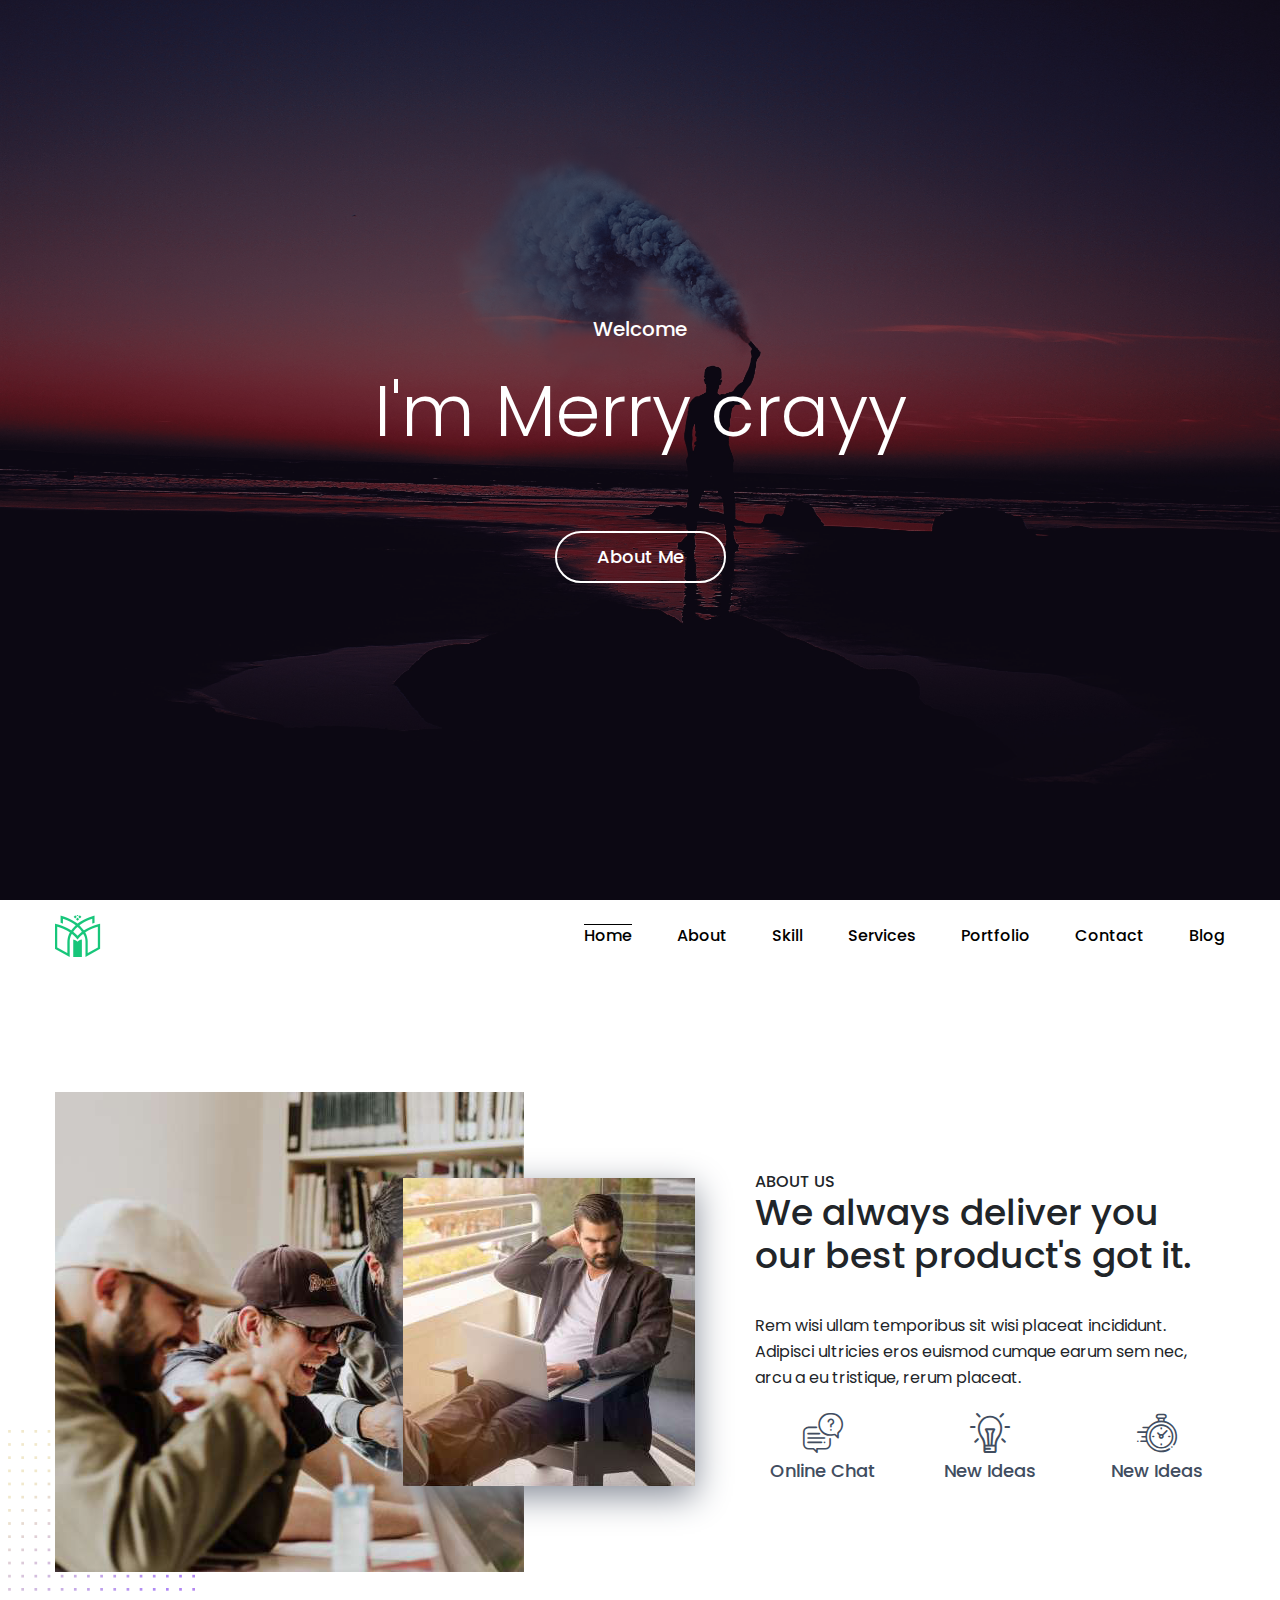
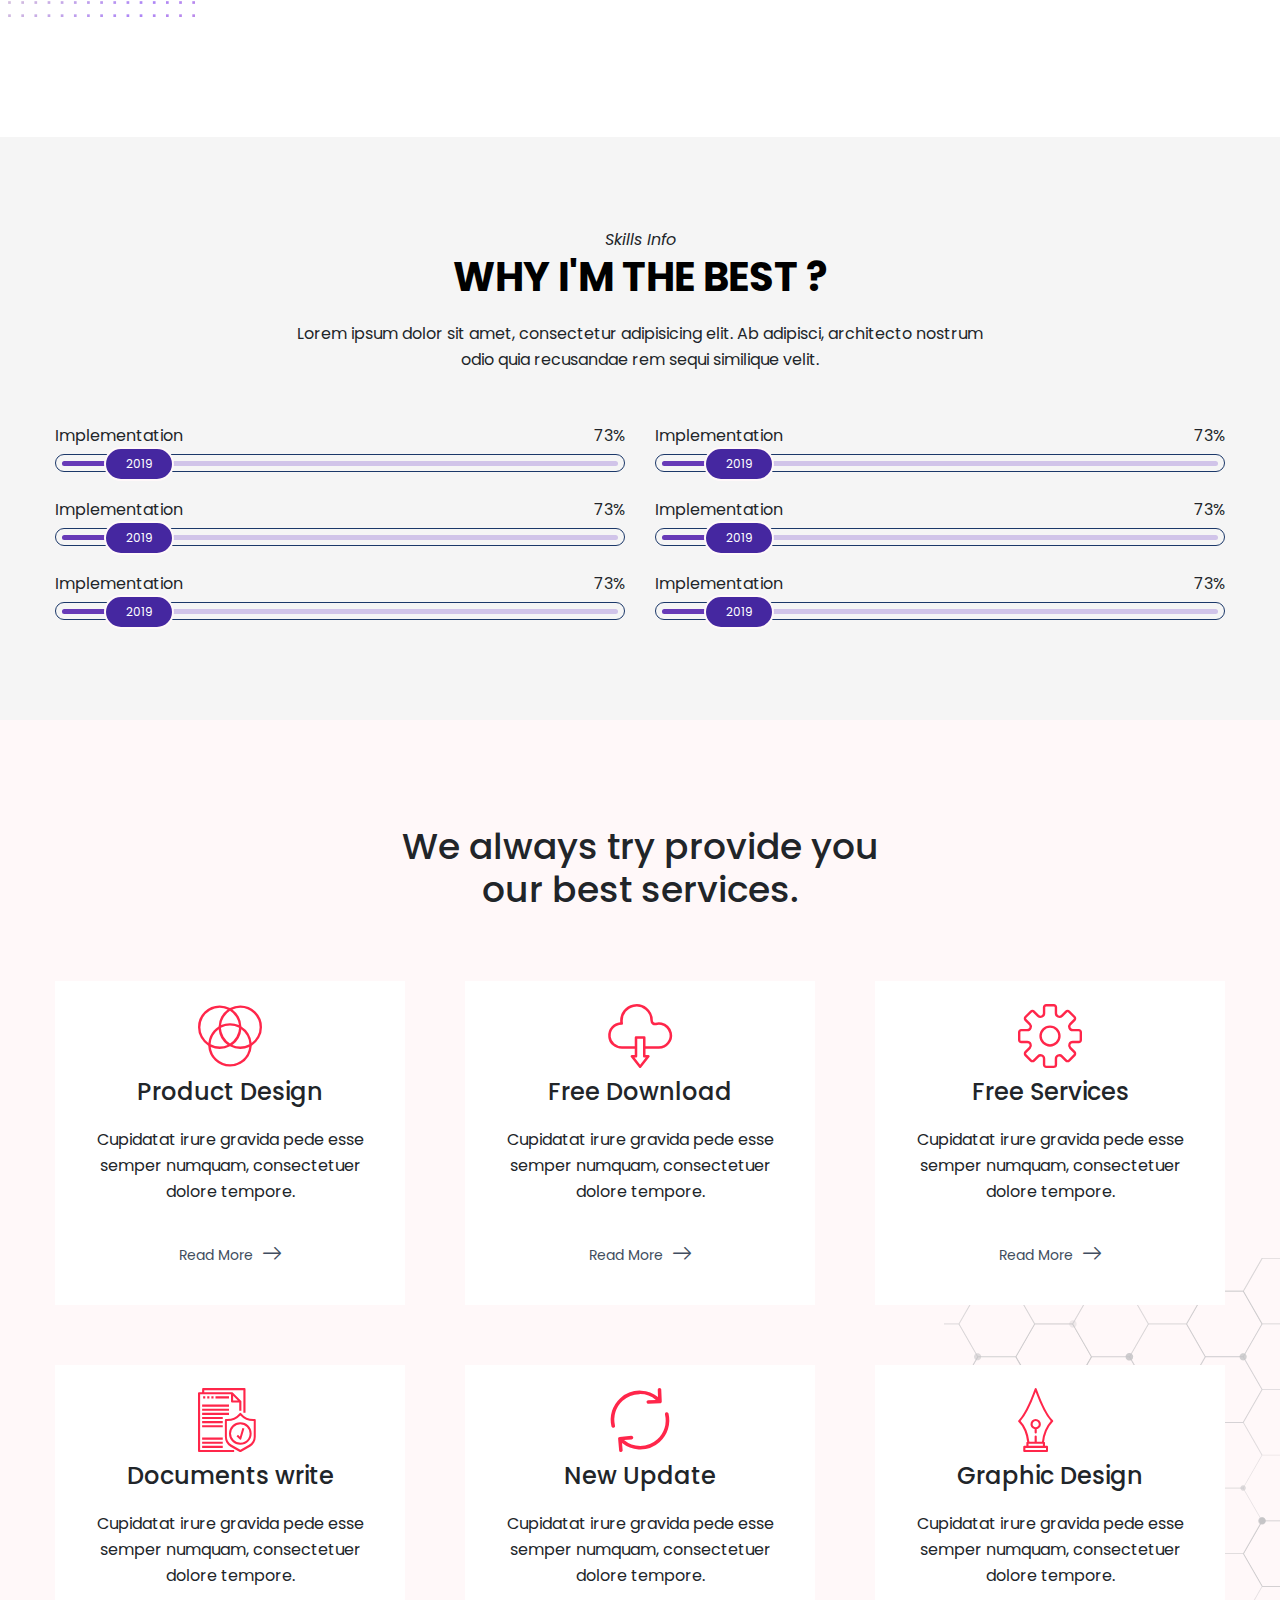
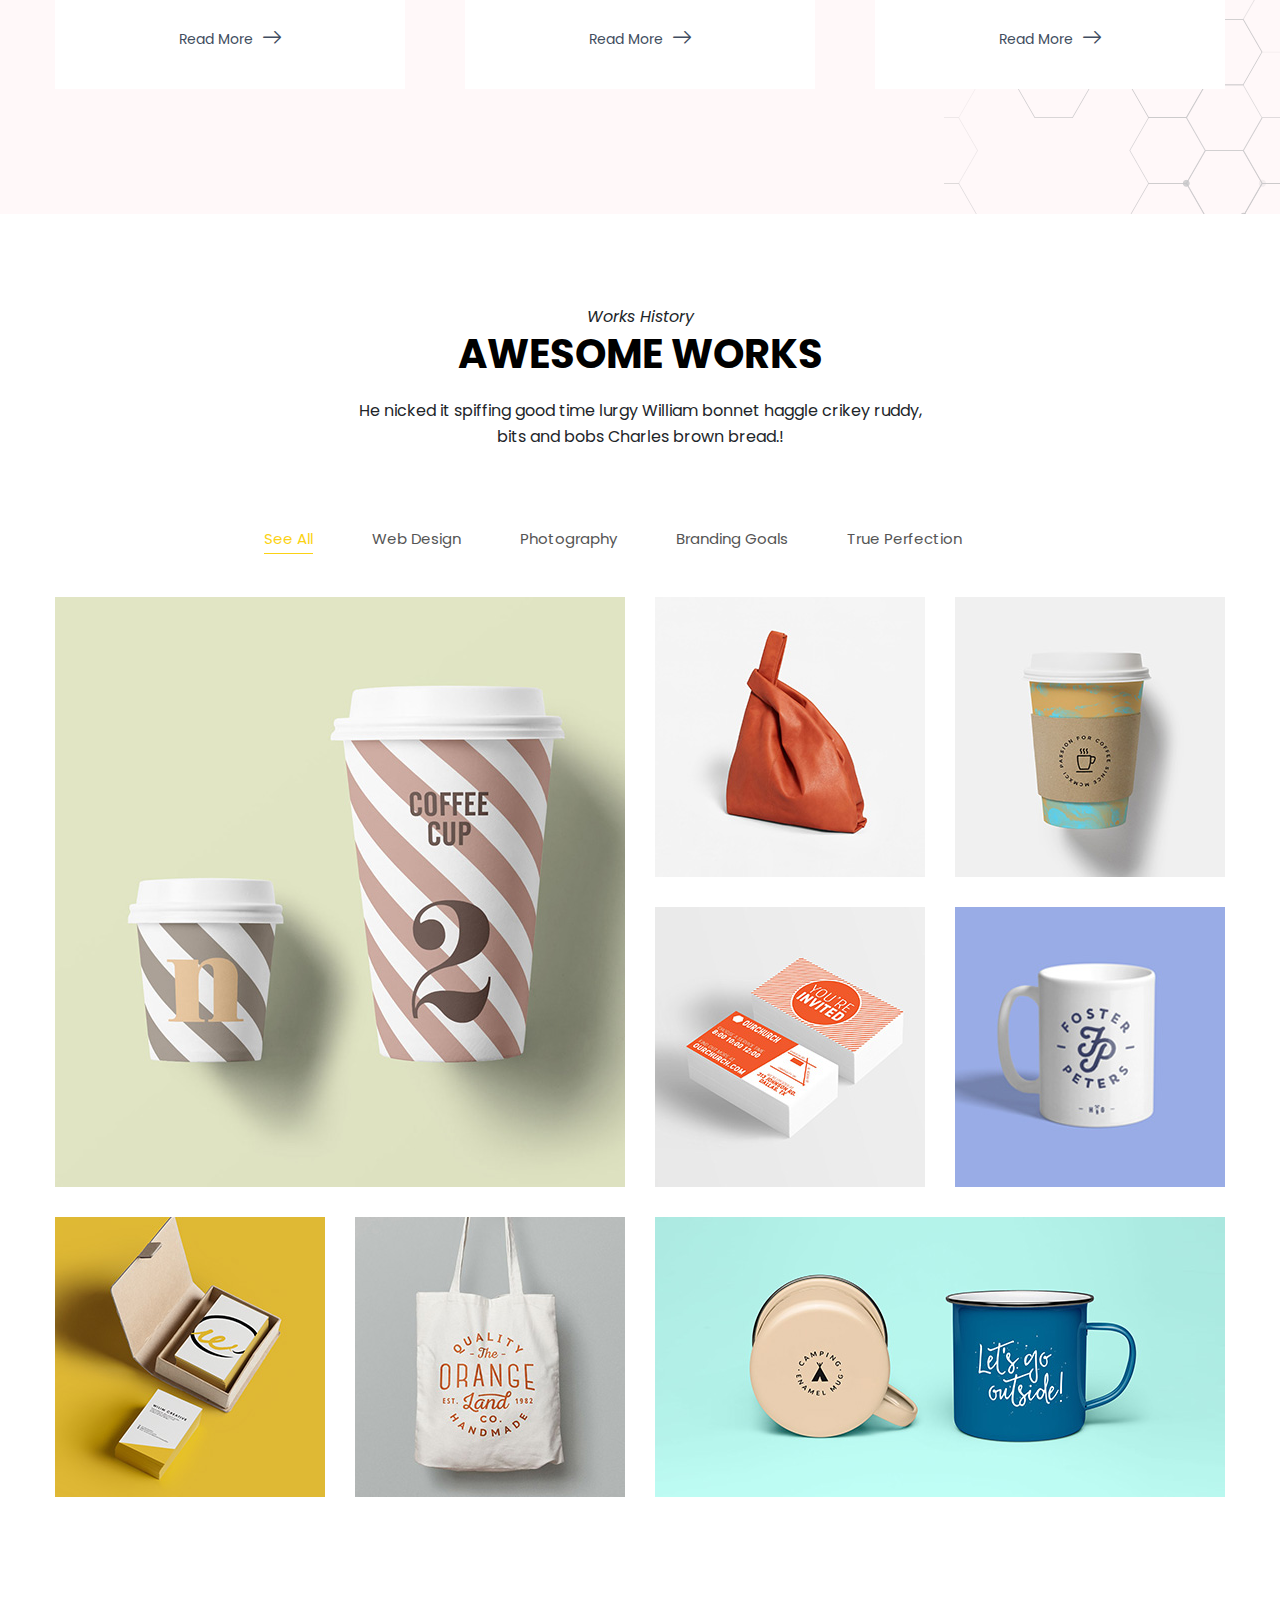
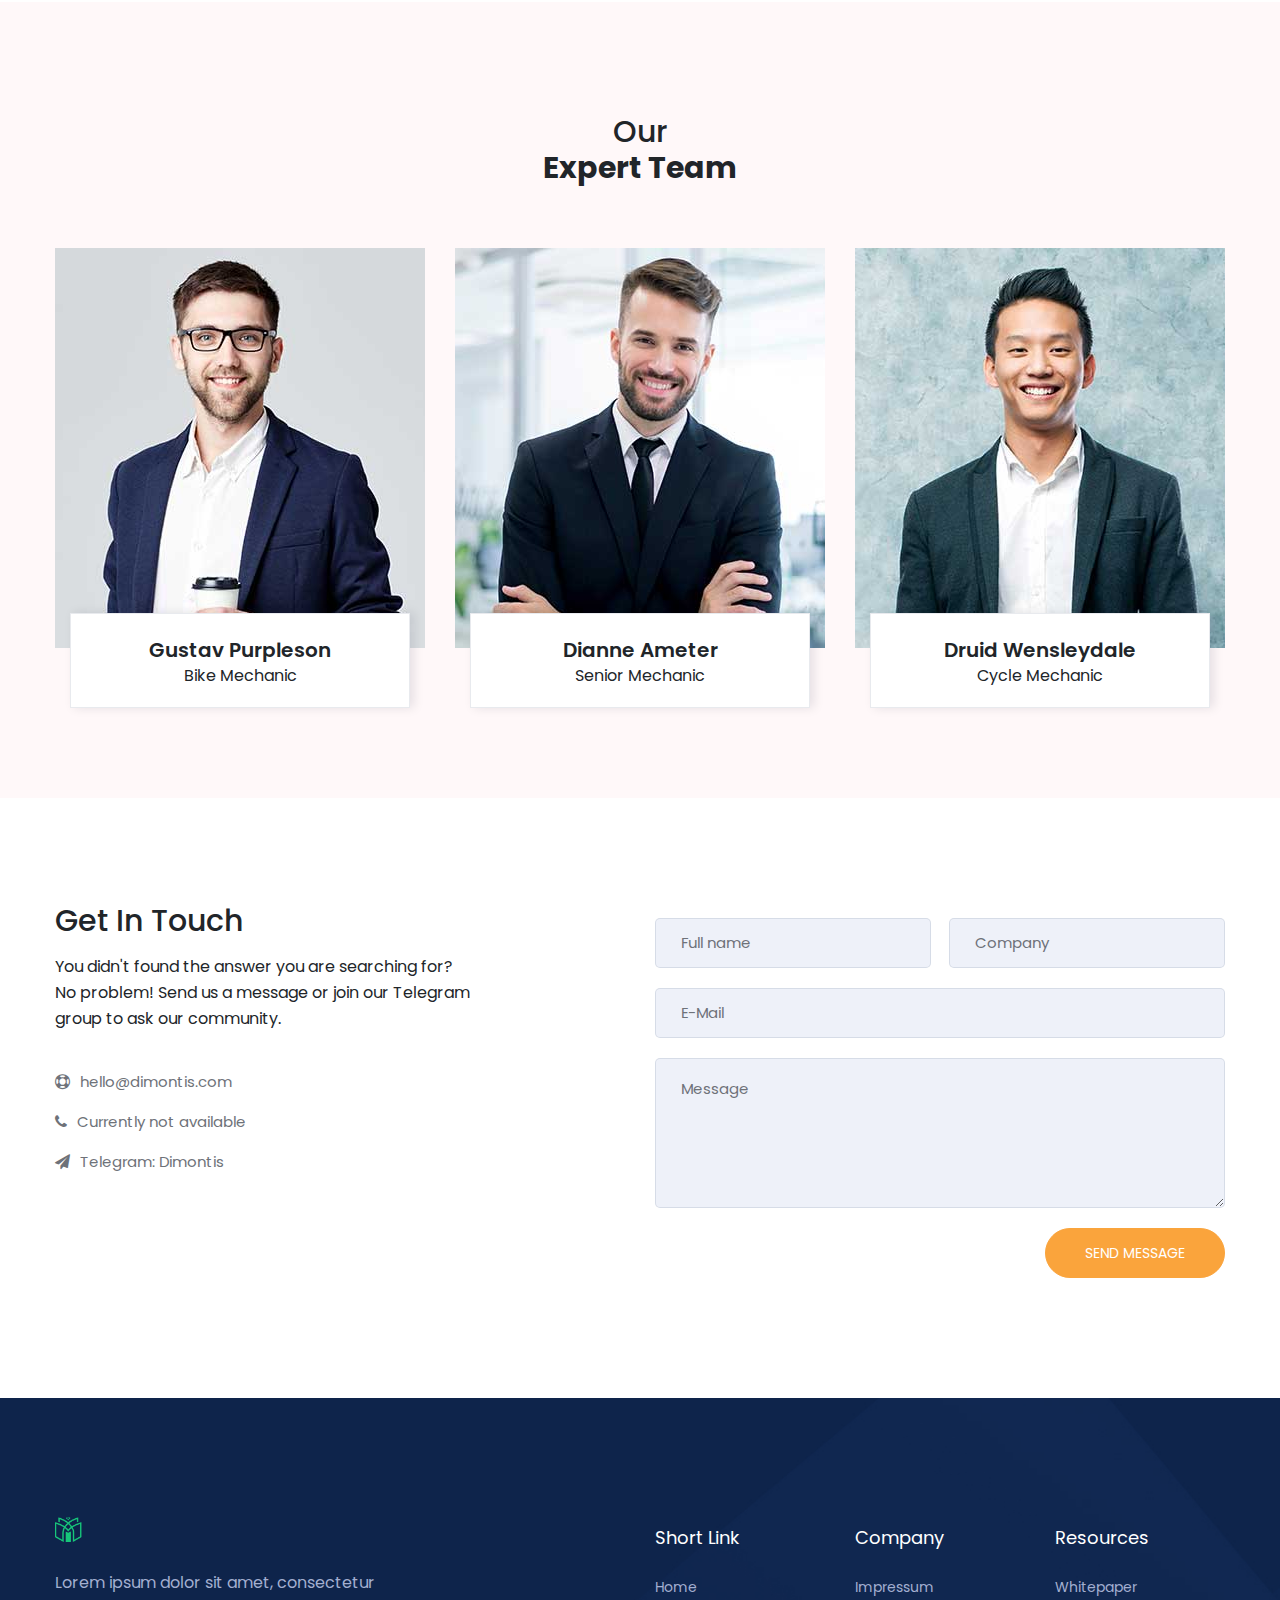
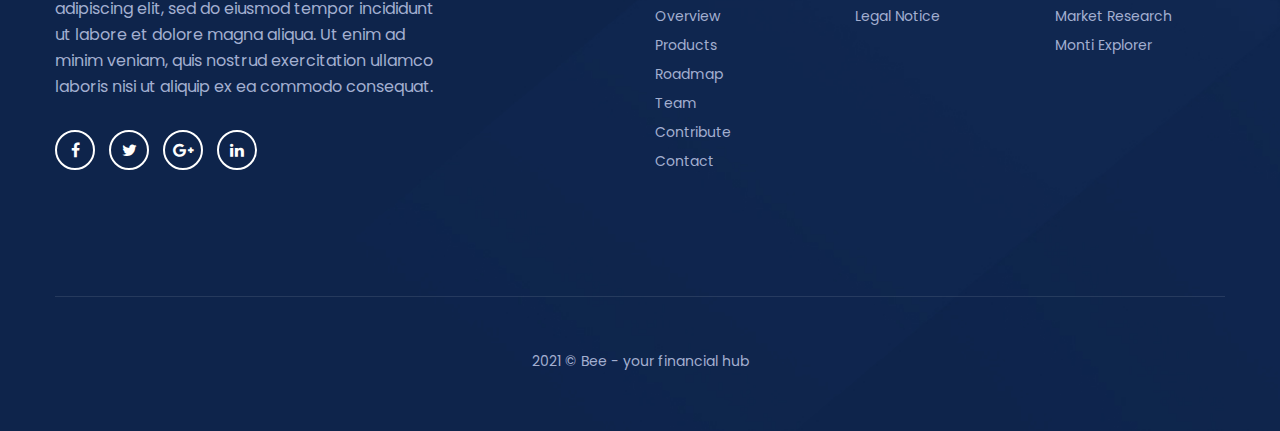
==== commit 1625f41e: "P" ====
--- a/index.html
+++ b/index.html
@@ -65,9 +65,9 @@
                             <li class="nav-item">
                                 <a class="nav-link" href="#">Blog</a>
                             </li>
-                            <div class="btnWrap">
-                                <a href="#" class="btnGlob btnSqure">Get Start</a>
-                            </div>
+<!--                            <div class="btnWrap">-->
+<!--                                <a href="#" class="btnGlob btnSqure">Get Start</a>-->
+<!--                            </div>-->
                         </ul>
                     </div>
                 </nav>
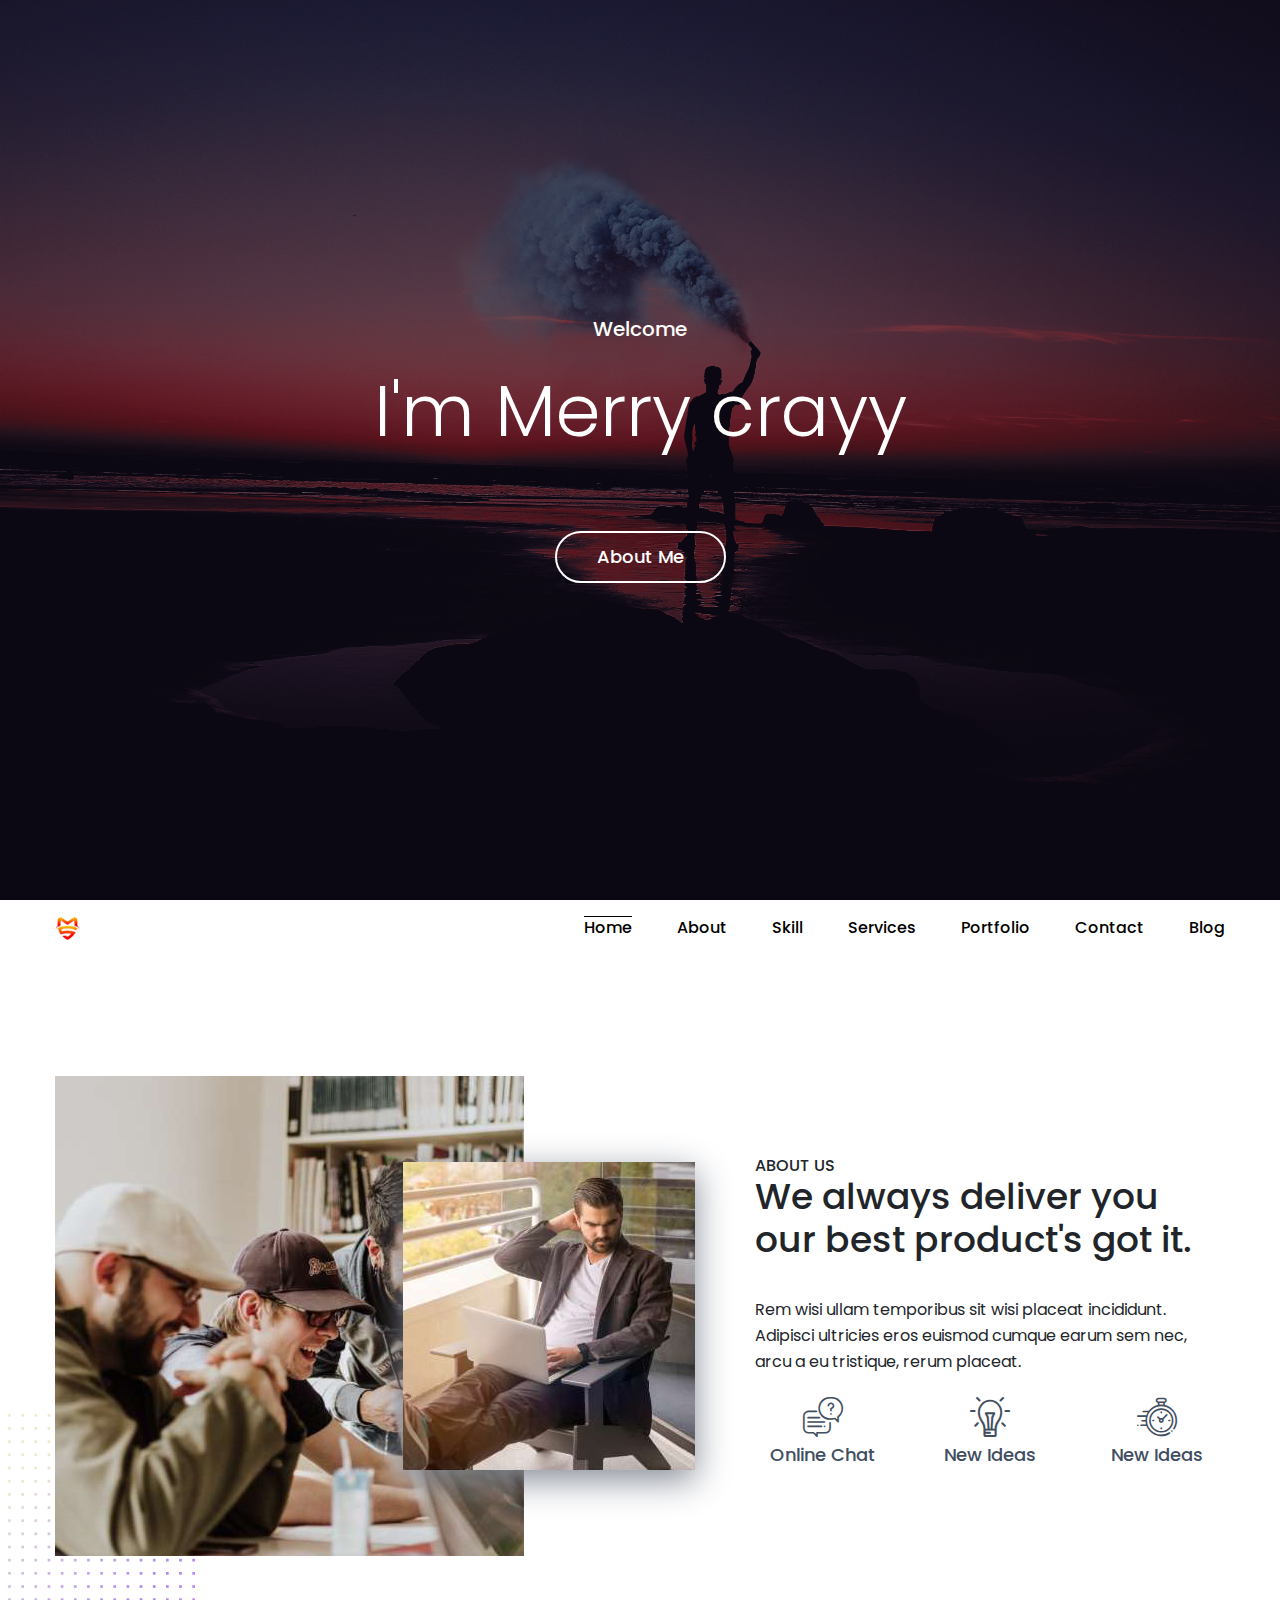
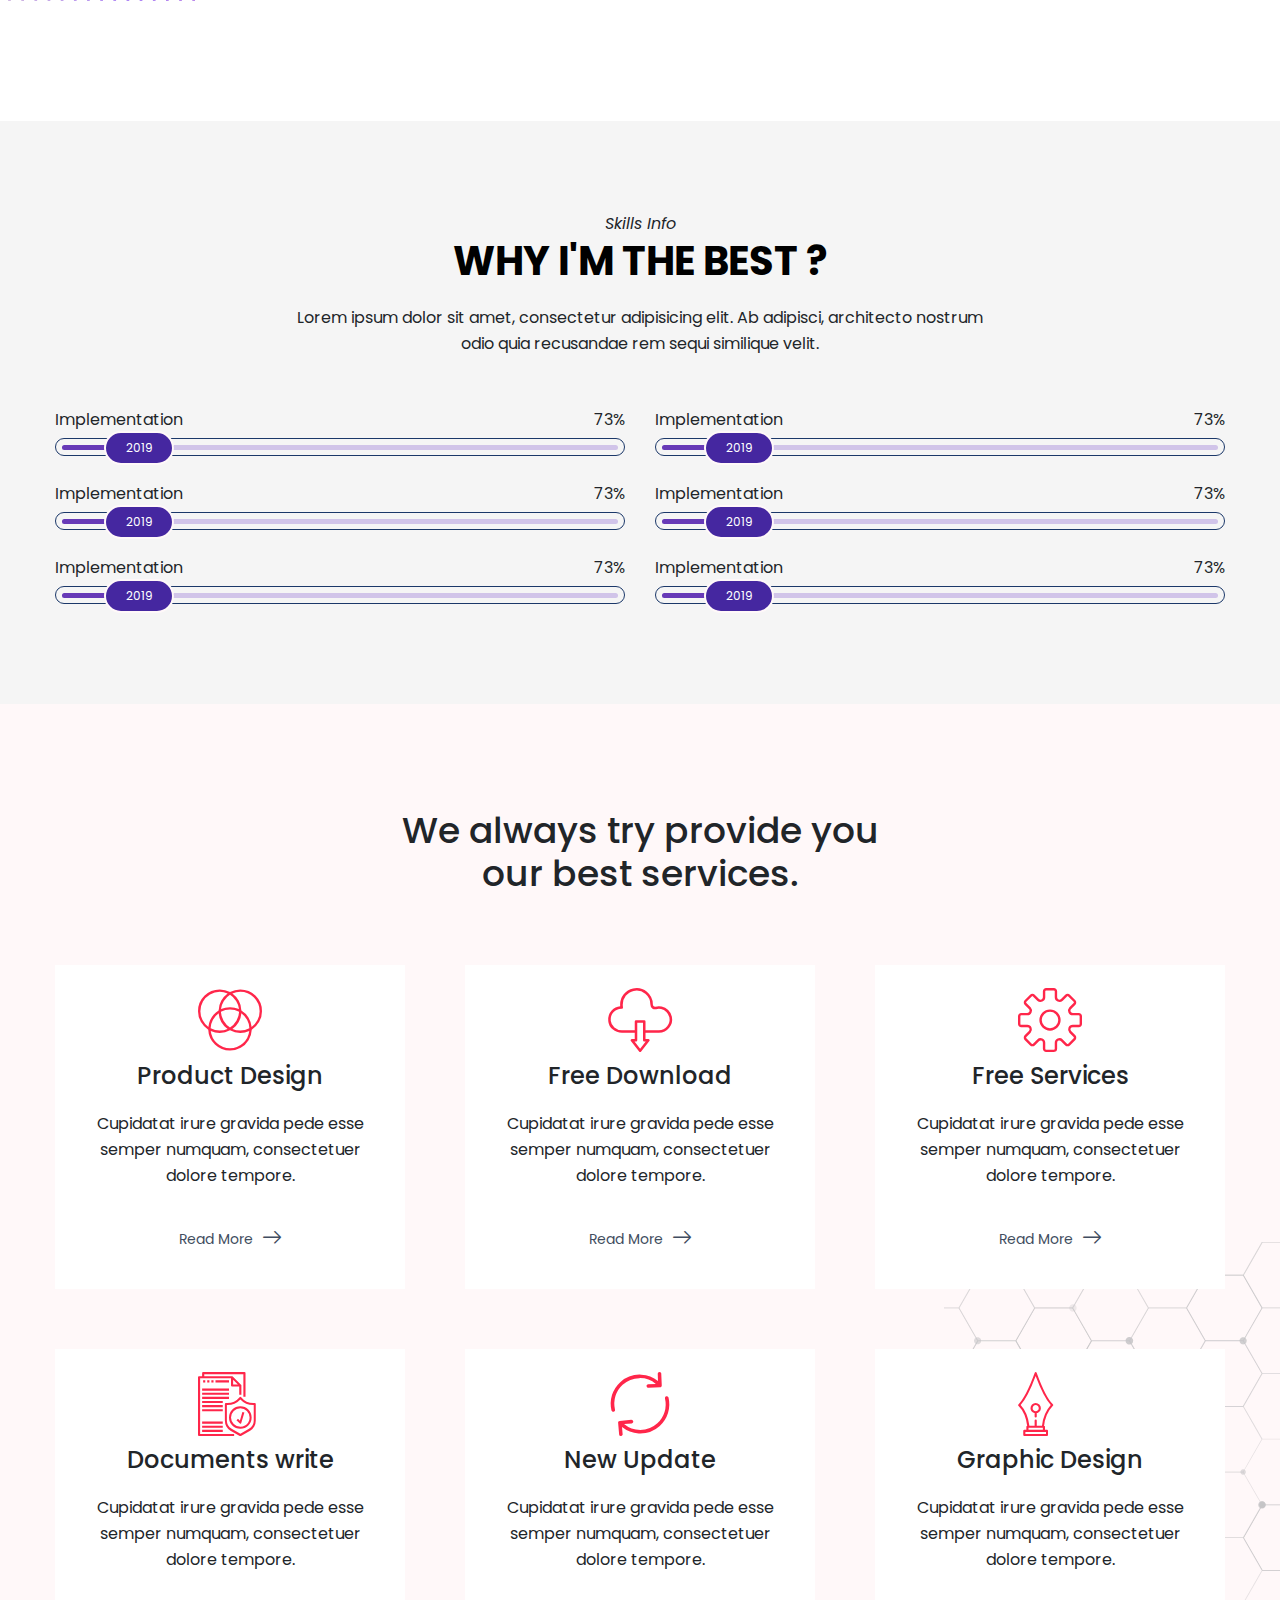
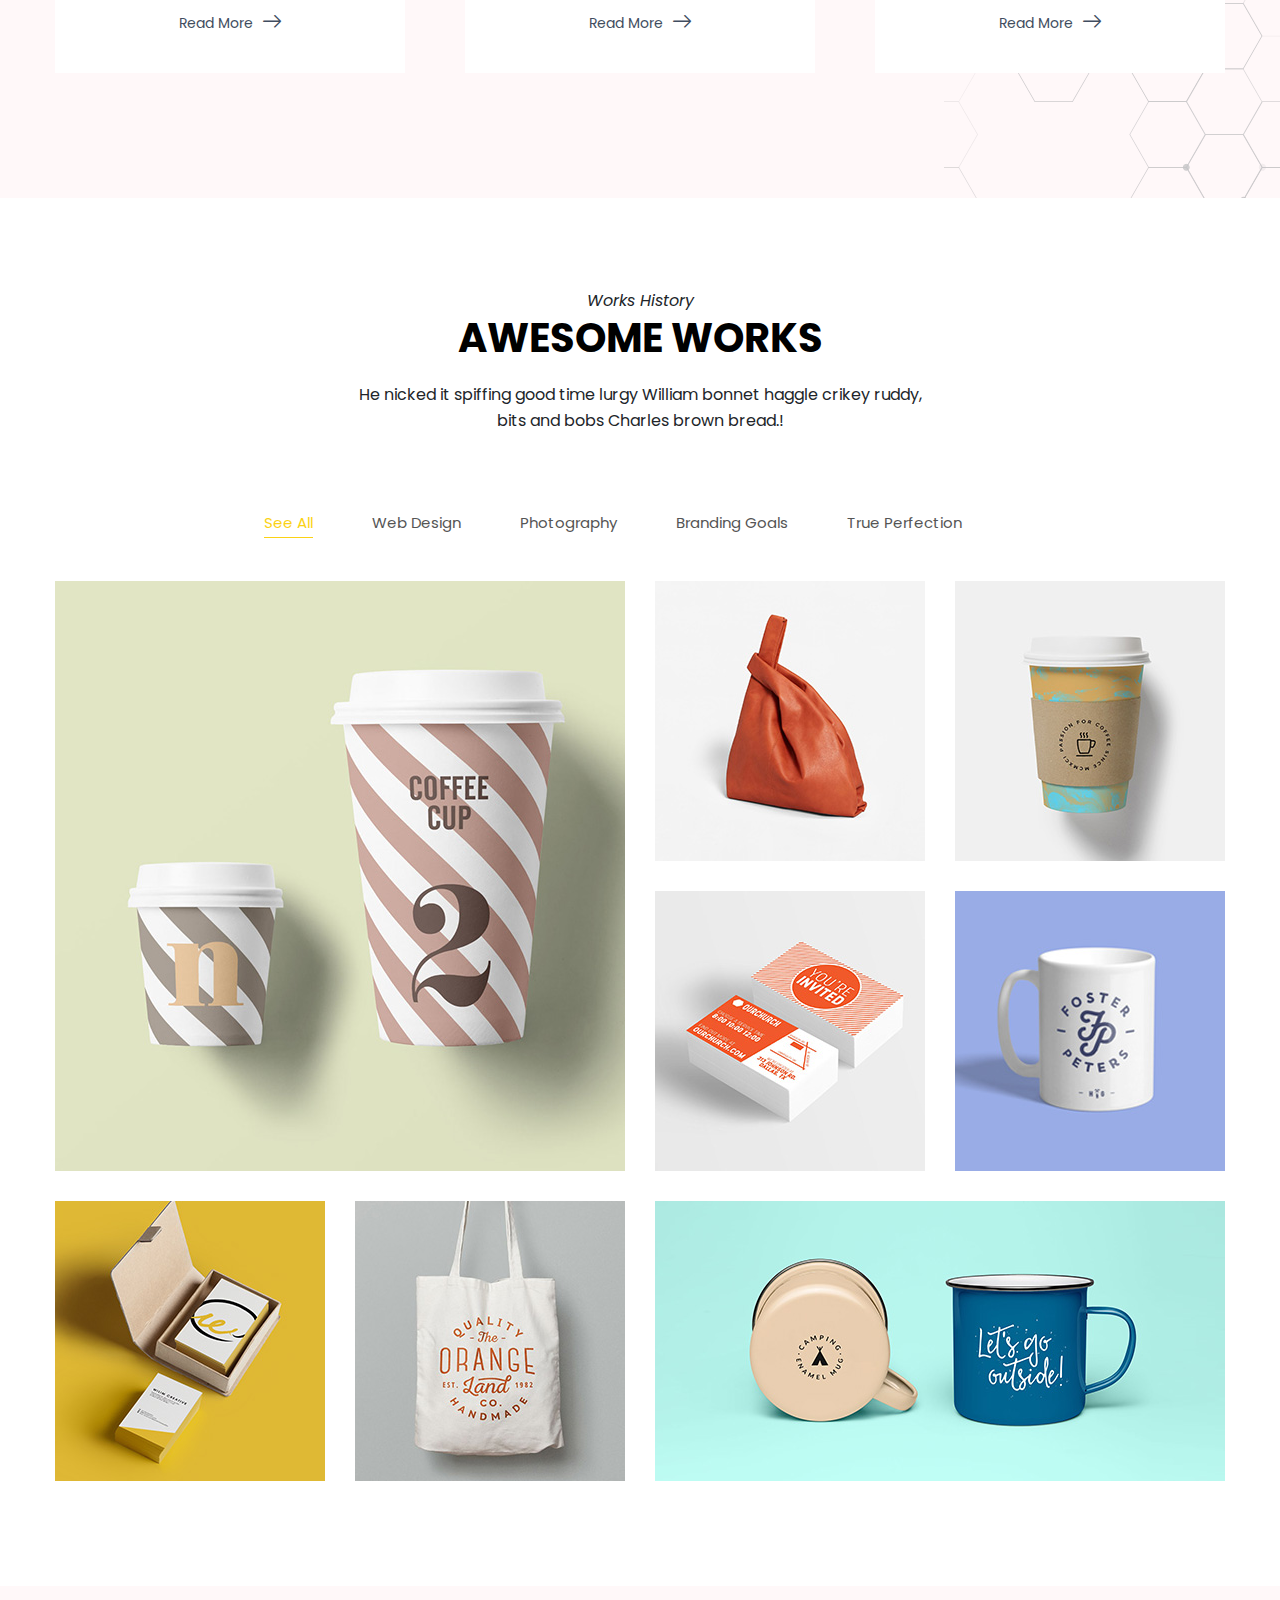
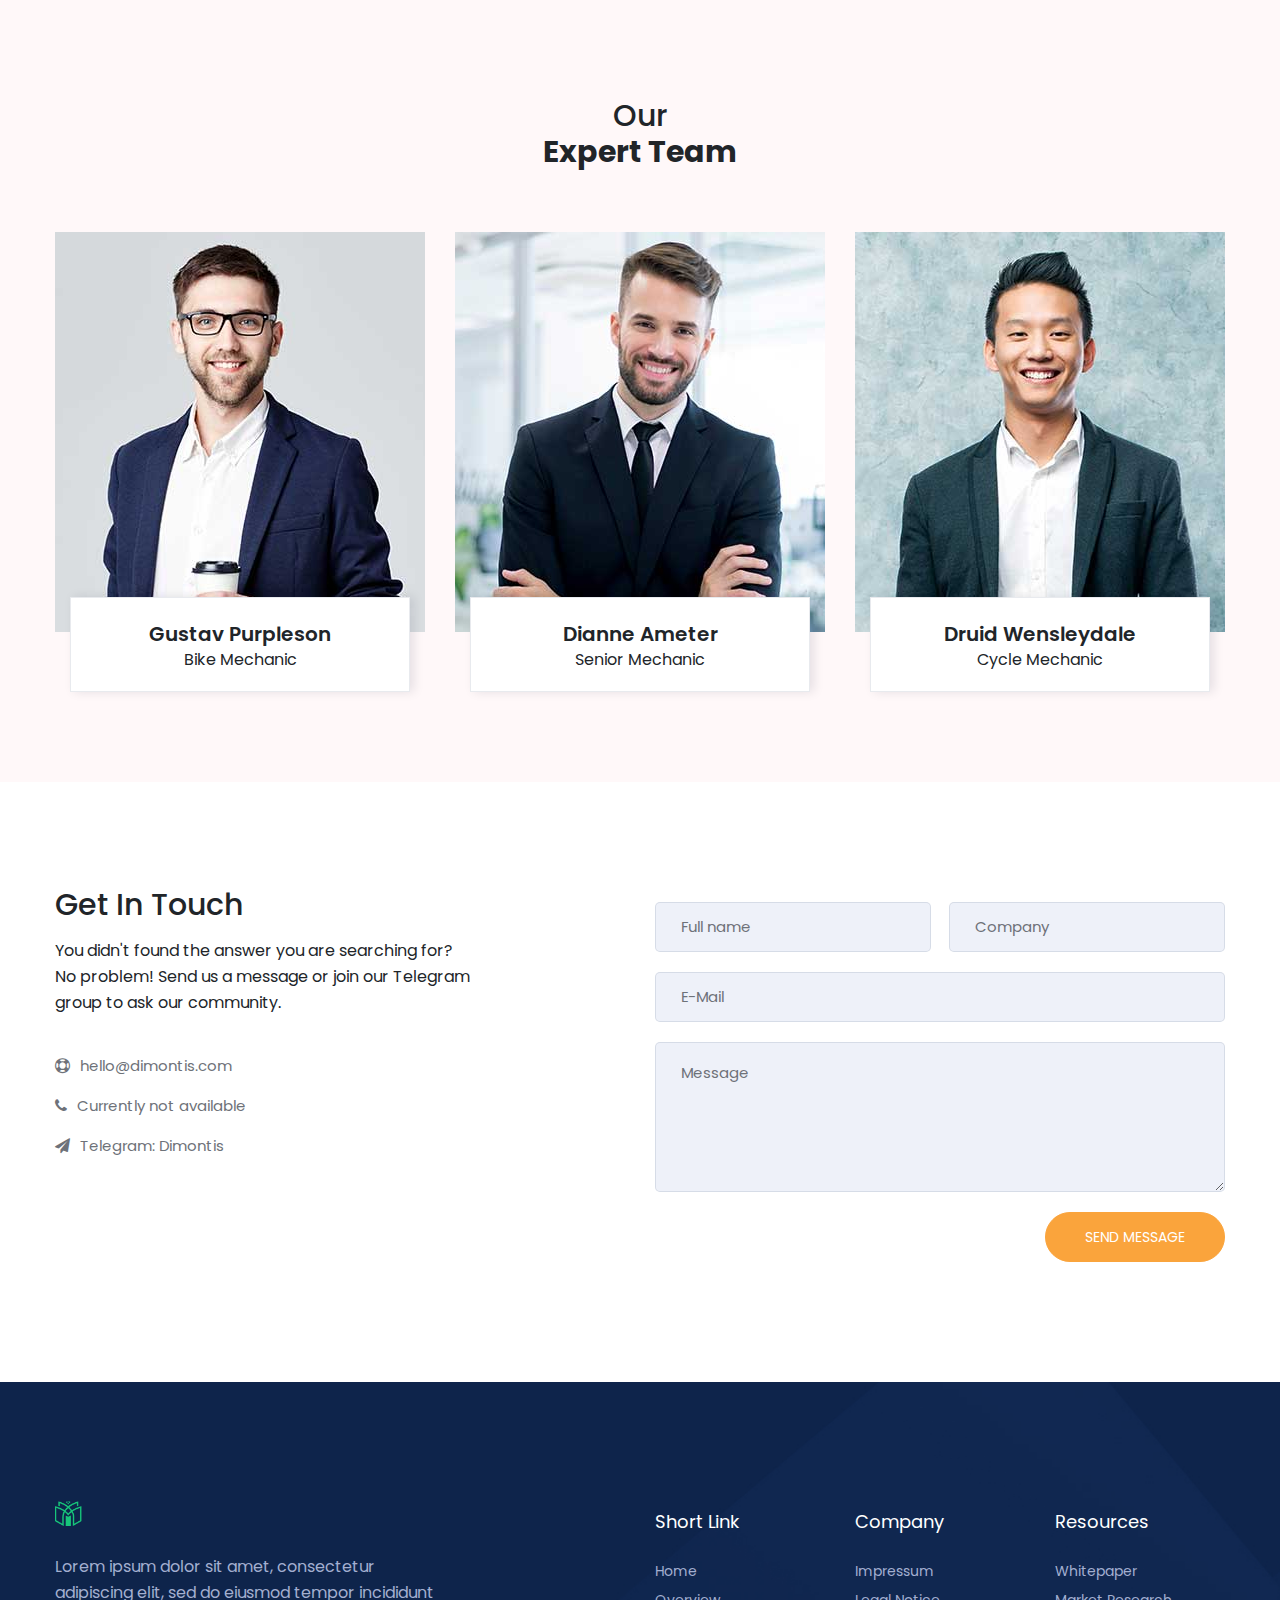
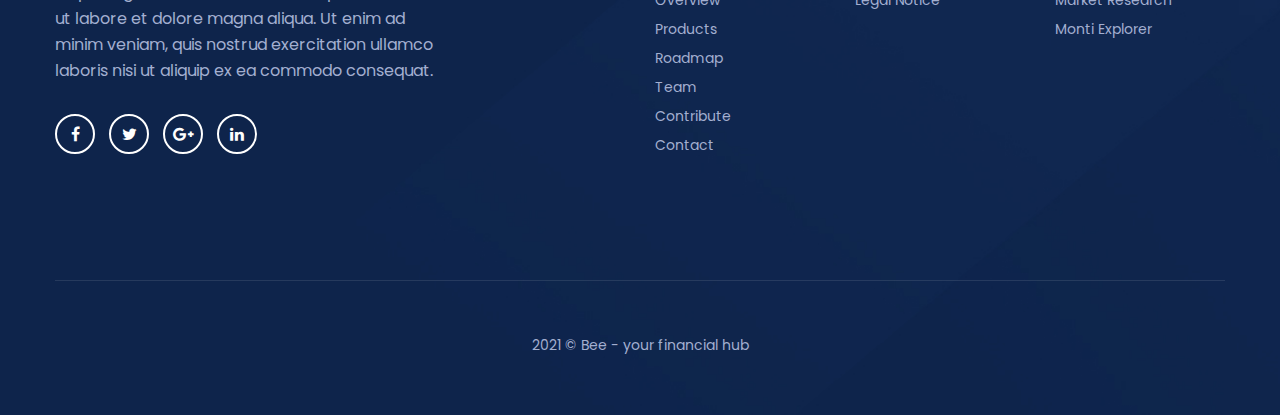
==== commit 2446b5f6: "oh" ====
--- a/index.html
+++ b/index.html
@@ -37,7 +37,7 @@
         <div class="row">
             <div class="col-12">
                 <nav class="navbar navbar-expand-lg">
-                    <div class="logo"><a href="#"><img src="./assets/img/logo-d.png" alt="logo"></a></div>
+                    <div class="logo"><a href="#"><img src="./assets/img/logo.png" alt="logo"></a></div>
                     <button class="navbar-toggler" type="button" data-toggle="collapse" data-target="#mainMenu"
                             aria-controls="mainMenu" aria-expanded="false" aria-label="Toggle navigation">
                         <span class="navbar-toggler-icon"></span>
--- a/assets/css/style.css
+++ b/assets/css/style.css
@@ -166,6 +166,9 @@
   z-index: 100; }
   .header .navbar {
     padding: 0; }
+    .header .navbar .logo a img {
+      max-width: 25px;
+      width: 100%; }
     .header .navbar .mainMenu .navbar-nav {
       -webkit-box-align: center;
       -ms-flex-align: center;
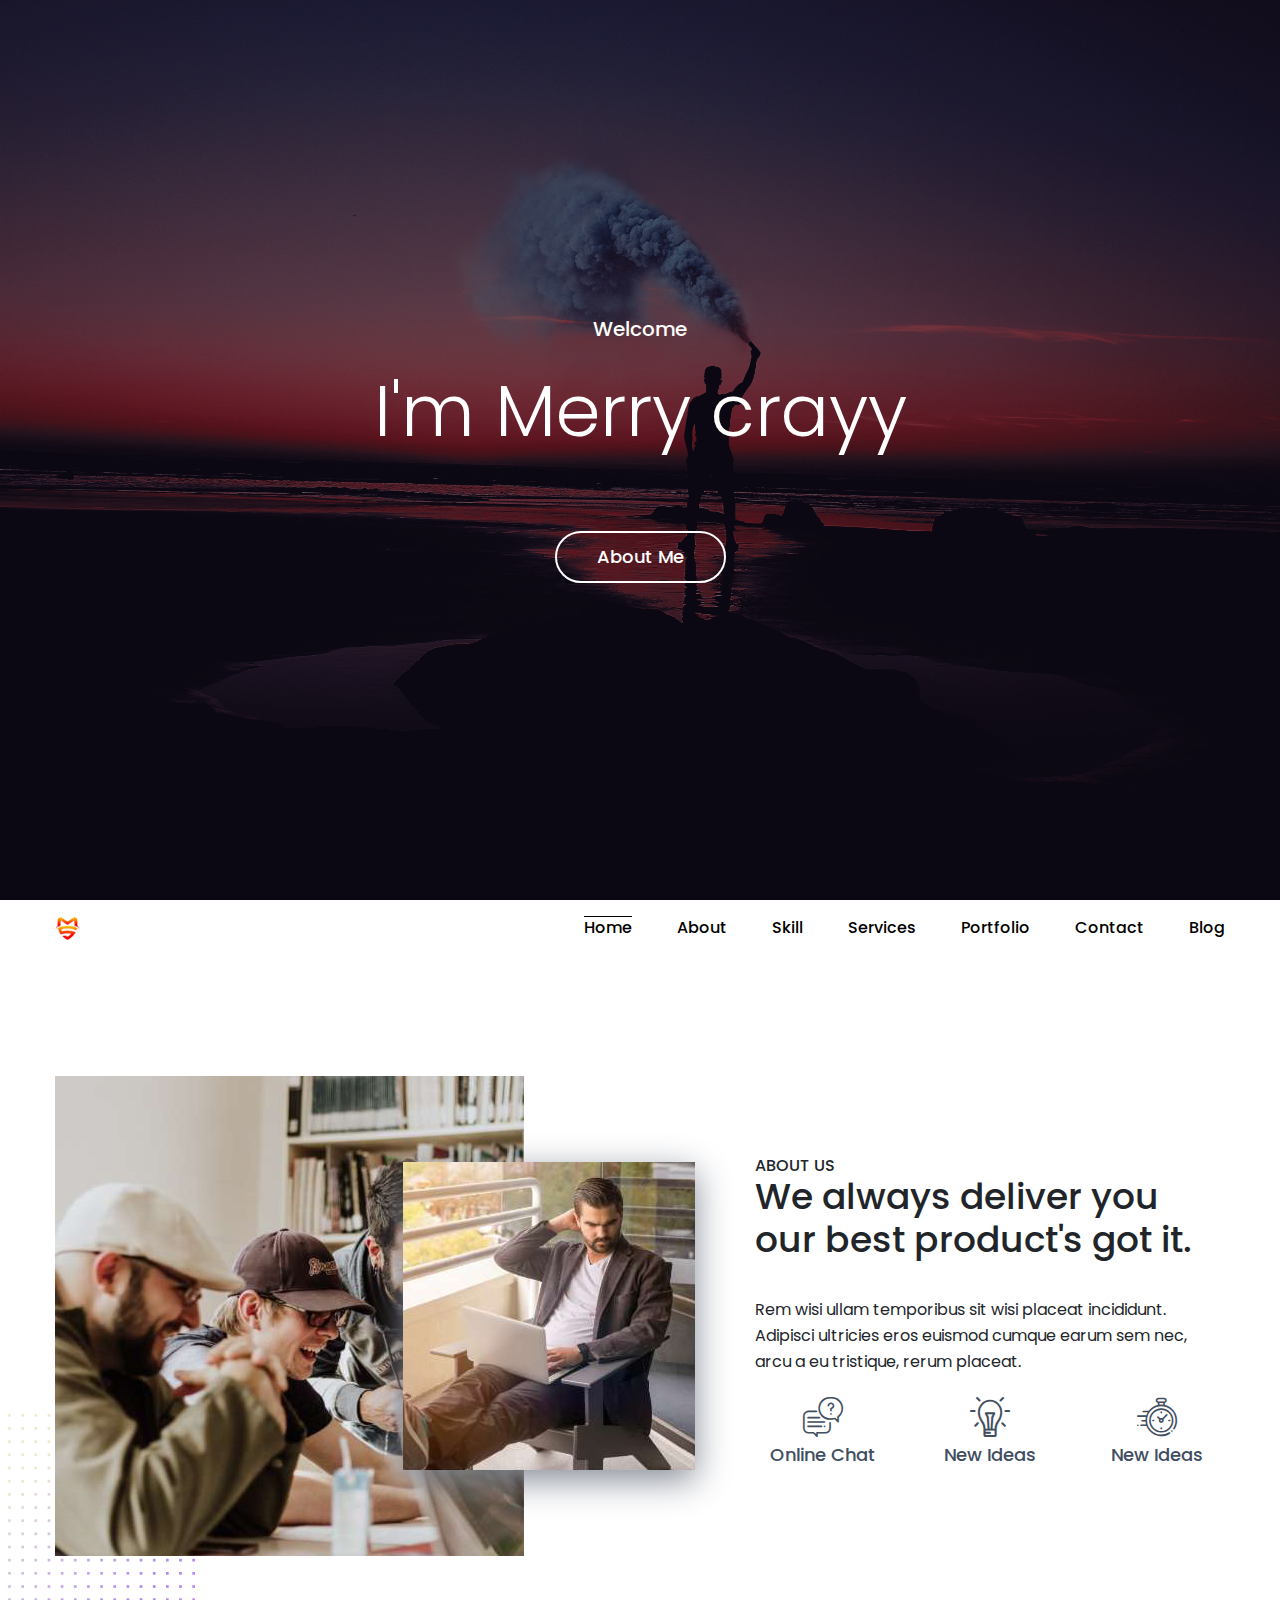
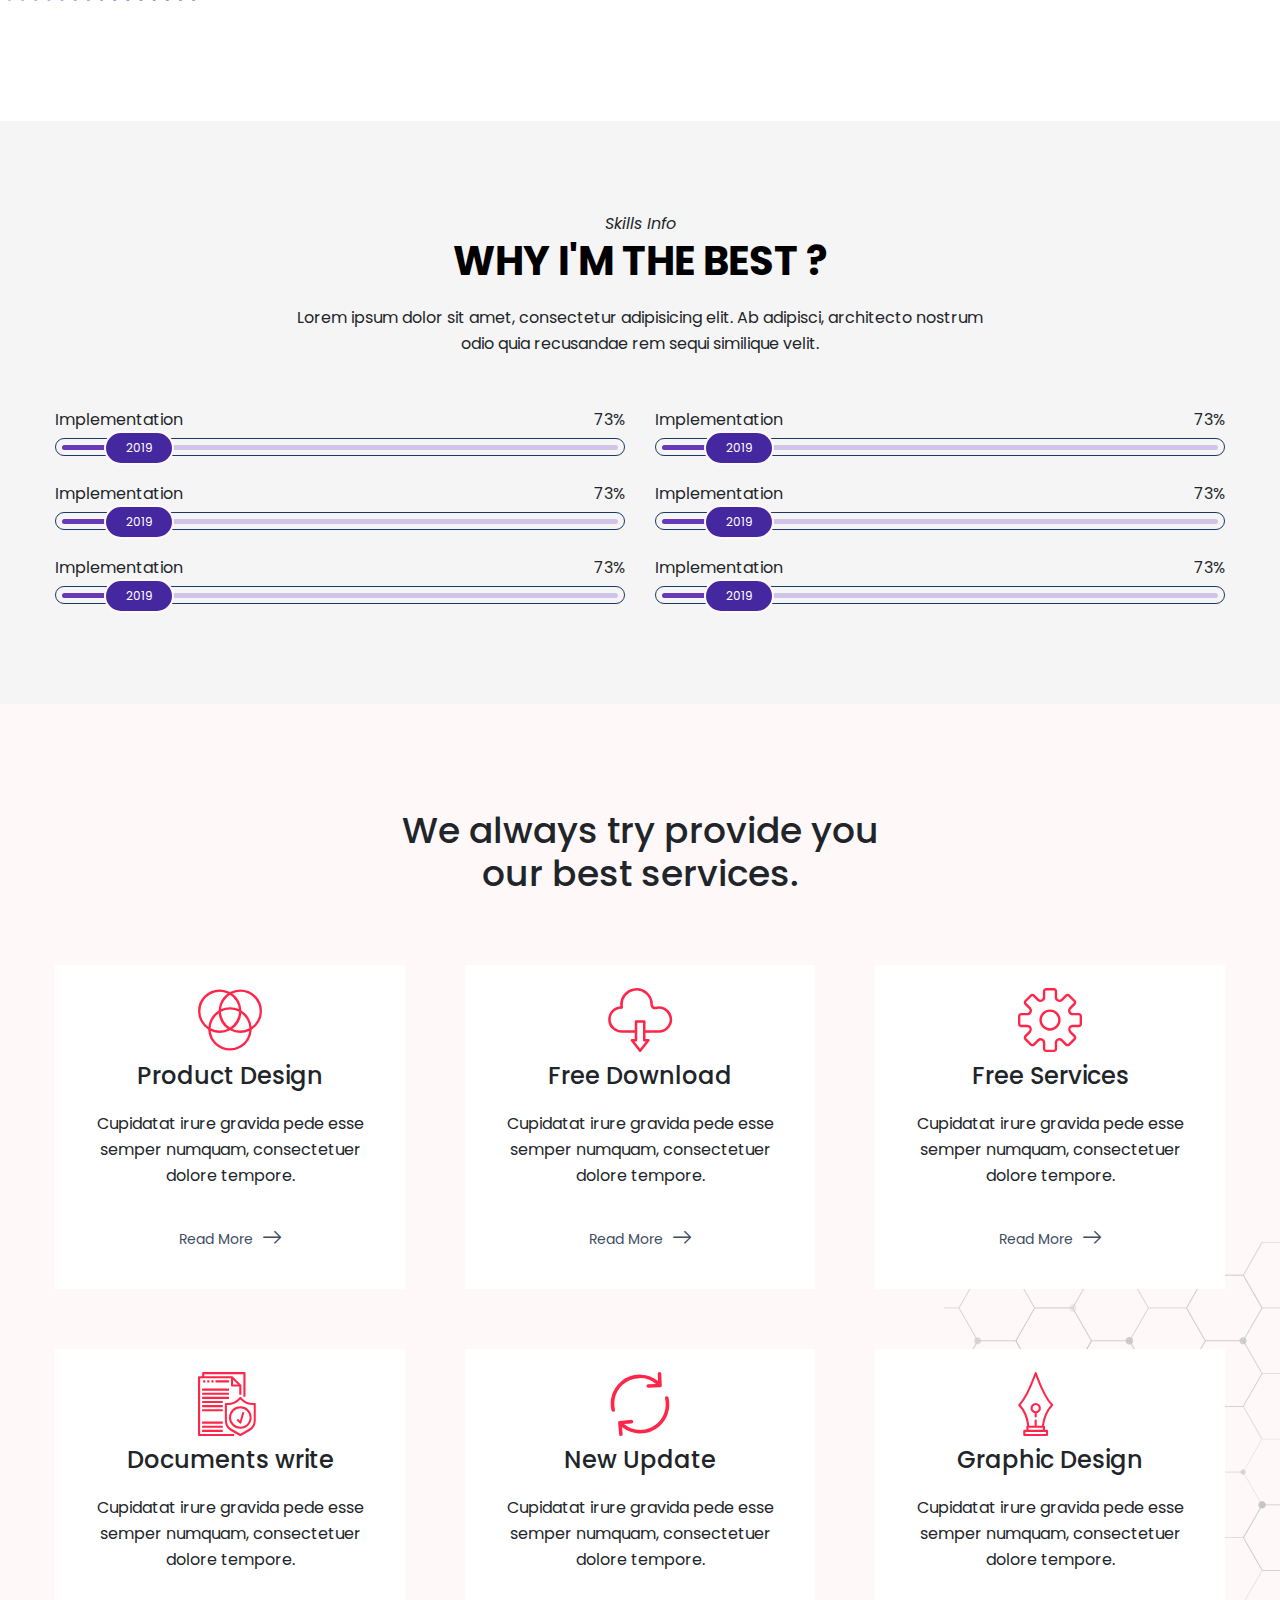
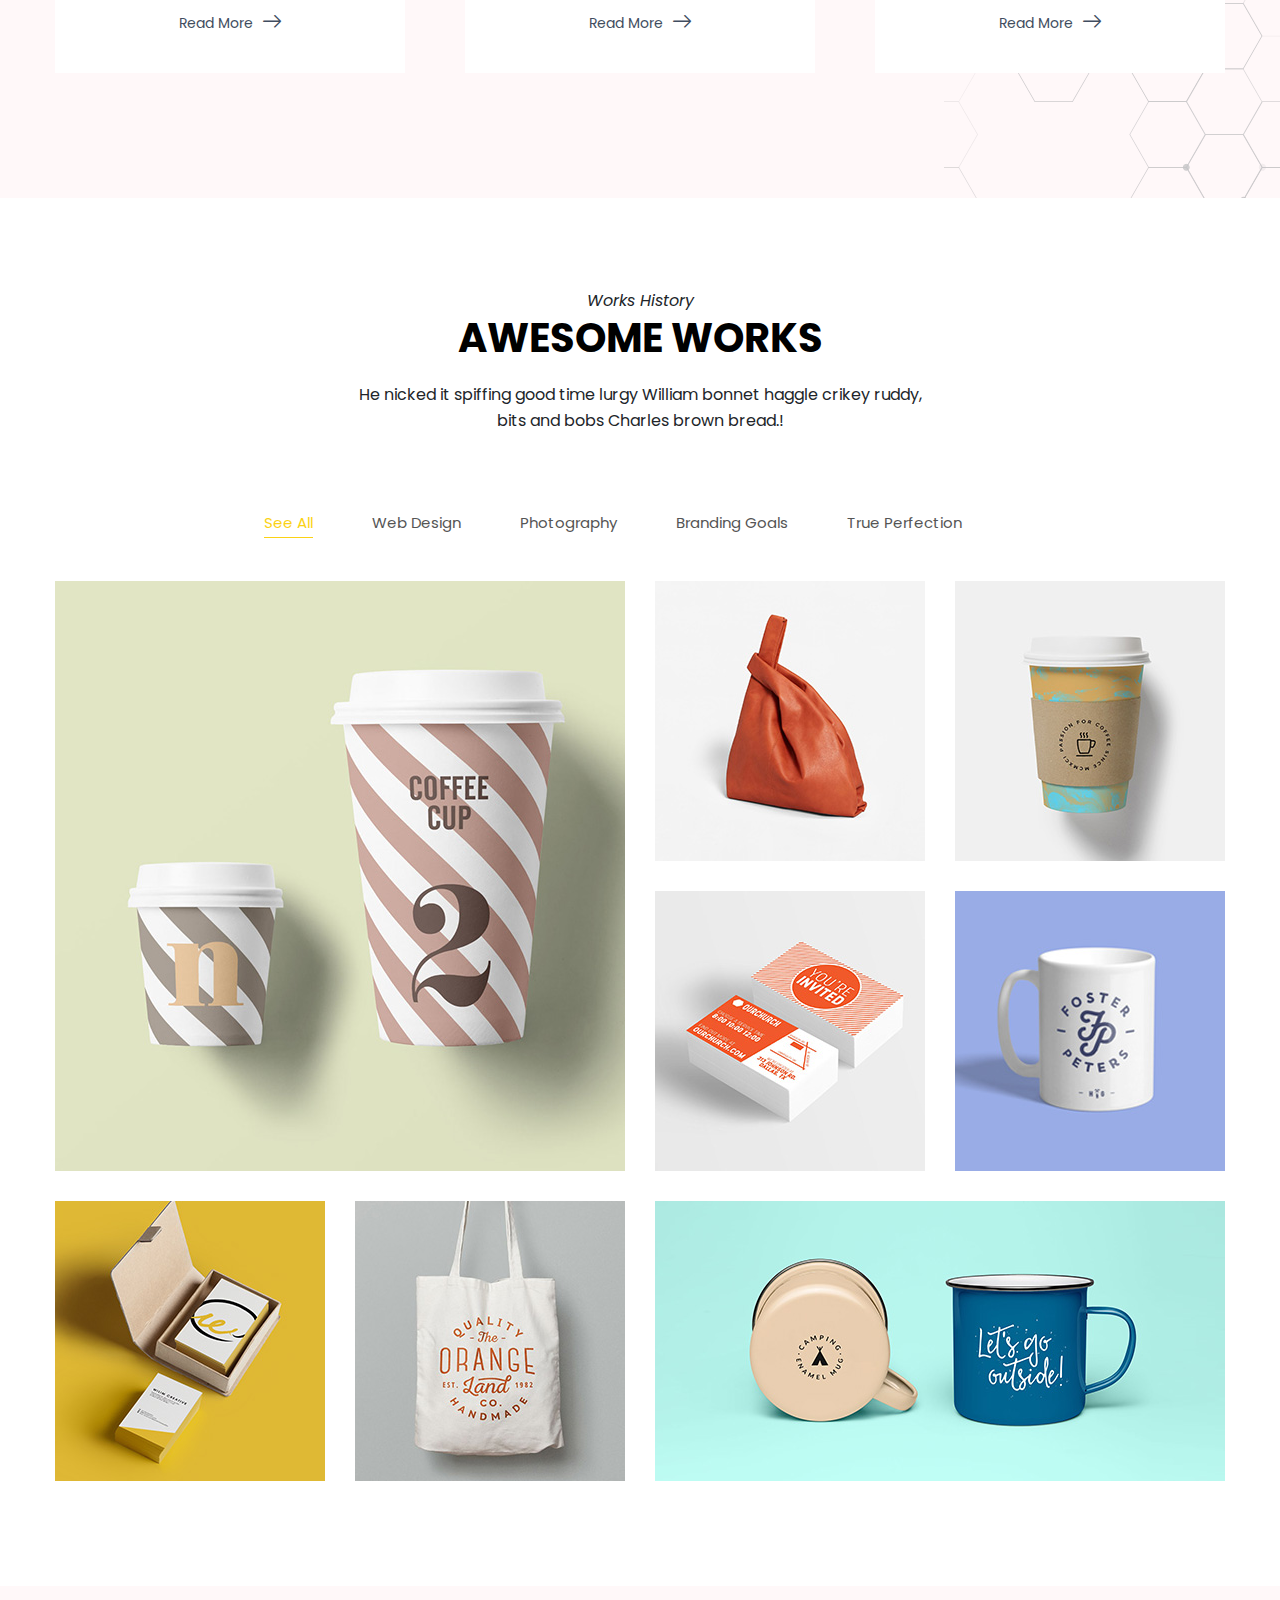
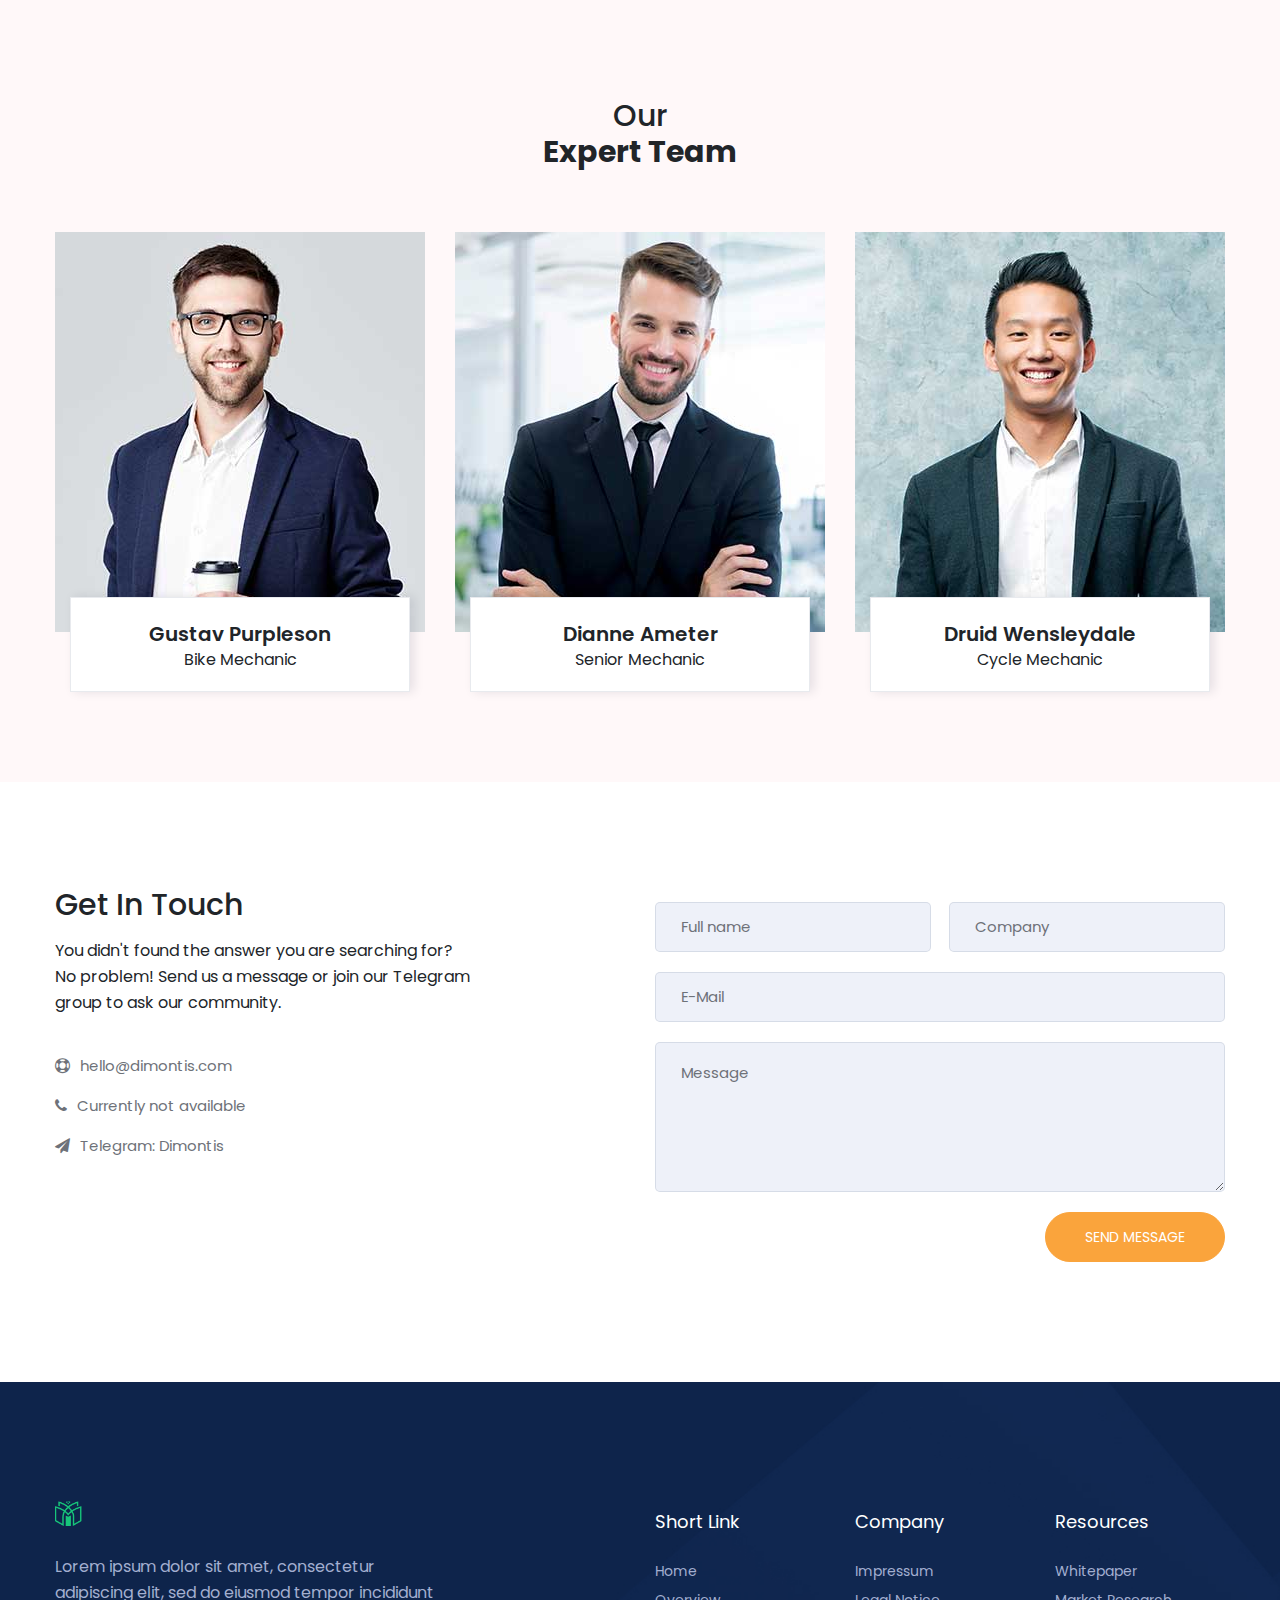
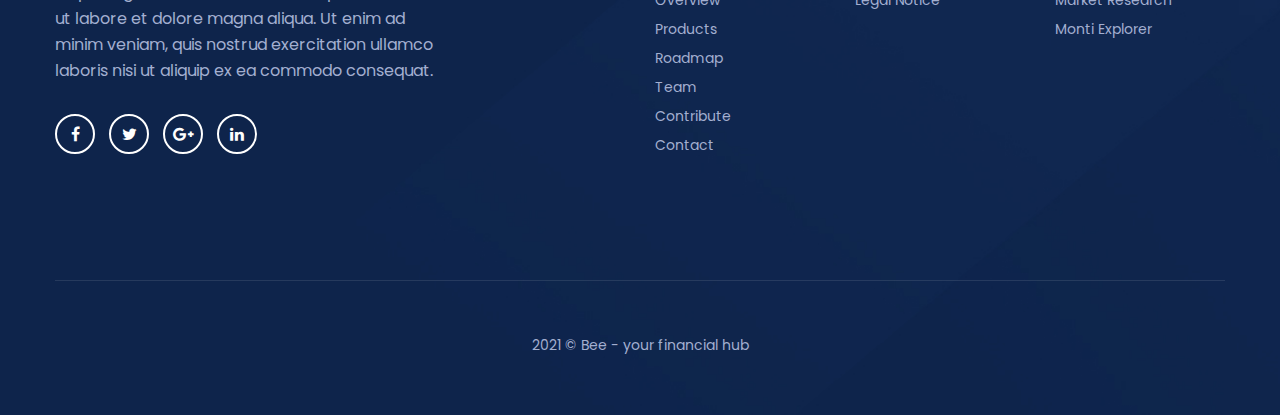
==== commit fc906962: "doe" ====
--- a/index.html
+++ b/index.html
@@ -13,8 +13,7 @@
     <link rel="stylesheet" href="./assets/css/style.css">
 </head>
 
-<body>
-
+<body id="home" data-spy="scroll" data-target="#mainMenuNav" data-offset="0">
 <section class="banner_wrap">
     <div class="banner_inner">
         <div class="banner_slider">
@@ -23,7 +22,7 @@
                     <h6 class="banner_name text-center">Welcome</h6>
                     <h1 class="banner_heading text-center">I'm Merry crayy</h1>
                     <div class="btnWrap scroll_down text-center">
-                        <a href="#aboutWrap" class="btnGlob">About Me</a>
+                        <a href="#aboutUs" class="btnGlob">About Me</a>
                     </div>
                 </div>
             </div>
@@ -36,7 +35,7 @@
     <div class="container">
         <div class="row">
             <div class="col-12">
-                <nav class="navbar navbar-expand-lg">
+                <nav class="navbar navbar-expand-lg" id="mainMenuNav">
                     <div class="logo"><a href="#"><img src="./assets/img/logo.png" alt="logo"></a></div>
                     <button class="navbar-toggler" type="button" data-toggle="collapse" data-target="#mainMenu"
                             aria-controls="mainMenu" aria-expanded="false" aria-label="Toggle navigation">
@@ -45,16 +44,16 @@
                     <div class="collapse navbar-collapse mainMenu" id="mainMenu">
                         <ul class="navbar-nav ml-auto">
                             <li class="nav-item active">
-                                <a class="nav-link" href="#">Home</a>
+                                <a class="nav-link" href="#home">Home</a>
                             </li>
                             <li class="nav-item">
-                                <a class="nav-link" href="#aboutWrap">About</a>
+                                <a class="nav-link" href="#aboutUs">About</a>
                             </li>
                             <li class="nav-item">
                                 <a class="nav-link" href="#Skill">Skill</a>
                             </li>
                             <li class="nav-item">
-                                <a class="nav-link" href="#Services">Services</a>
+                                <a class="nav-link" href="#services">Services</a>
                             </li>
                             <li class="nav-item">
                                 <a class="nav-link" href="#Portfolio">Portfolio</a>
@@ -78,7 +77,7 @@
 <!-- Header -->
 
 <!-- start about_wrap -->
-<section class="about_wrap bg_w secPadding" id="about_us">
+<section class="about_wrap bg_w secPadding" id="aboutUs">
     <div class="container">
         <div class="row">
             <div class="col-lg-7 col-md-12 col-sm-12 col-12">
@@ -141,7 +140,7 @@
 <!-- end about_wrap -->
 
 <!-- skill -->
-<div class="skillWrap">
+<div class="skillWrap" id="Skill">
     <div class="container">
         <div class="row">
             <div class="col-12">
@@ -328,7 +327,7 @@
 <!-- end service_wrap  -->
 
 <!--========= Start portfolio latest_work_wrap area =========-->
-<section class="latest_work_wrap center_content cus_filter bg_w" id="portfolio">
+<section class="latest_work_wrap center_content cus_filter bg_w" id="Portfolio">
     <div class="container">
         <div class="row">
             <div class="col-12">
@@ -542,7 +541,7 @@
 <!-- End our_team_wrap -->
 
 <!-- start get_in_touch_wrap -->
-<section class="get_in_touch_wrap bg_w" id="get_in_touch_wrap">
+<section class="get_in_touch_wrap bg_w" id="Contact">
     <div class="container">
         <div class="row">
             <div class="col-lg-6 col-md-6 col-sm-12 col-12">
--- a/assets/css/style.css
+++ b/assets/css/style.css
@@ -39,7 +39,6 @@
   padding: 0; }
 
 body {
-  margin-top: 100vh;
   font-family: "Poppins", sans-serif;
   font-size: 16px;
   line-height: 26px; }
@@ -208,9 +207,9 @@
               right: 0;
               left: auto;
               width: 100%; }
-        .header .navbar .mainMenu .navbar-nav .nav-item.active .nav-link {
+        .header .navbar .mainMenu .navbar-nav .nav-item .nav-link.active {
           opacity: 1; }
-          .header .navbar .mainMenu .navbar-nav .nav-item.active .nav-link::before {
+          .header .navbar .mainMenu .navbar-nav .nav-item .nav-link.active::before {
             opacity: 1;
             right: 0;
             left: auto;
@@ -233,8 +232,8 @@
   -ms-flex-pack: center;
   justify-content: center;
   color: #fff;
-  position: fixed;
-  z-index: -1;
+  position: relative;
+  z-index: 1;
   top: 0;
   left: 0; }
   .banner_wrap::before {
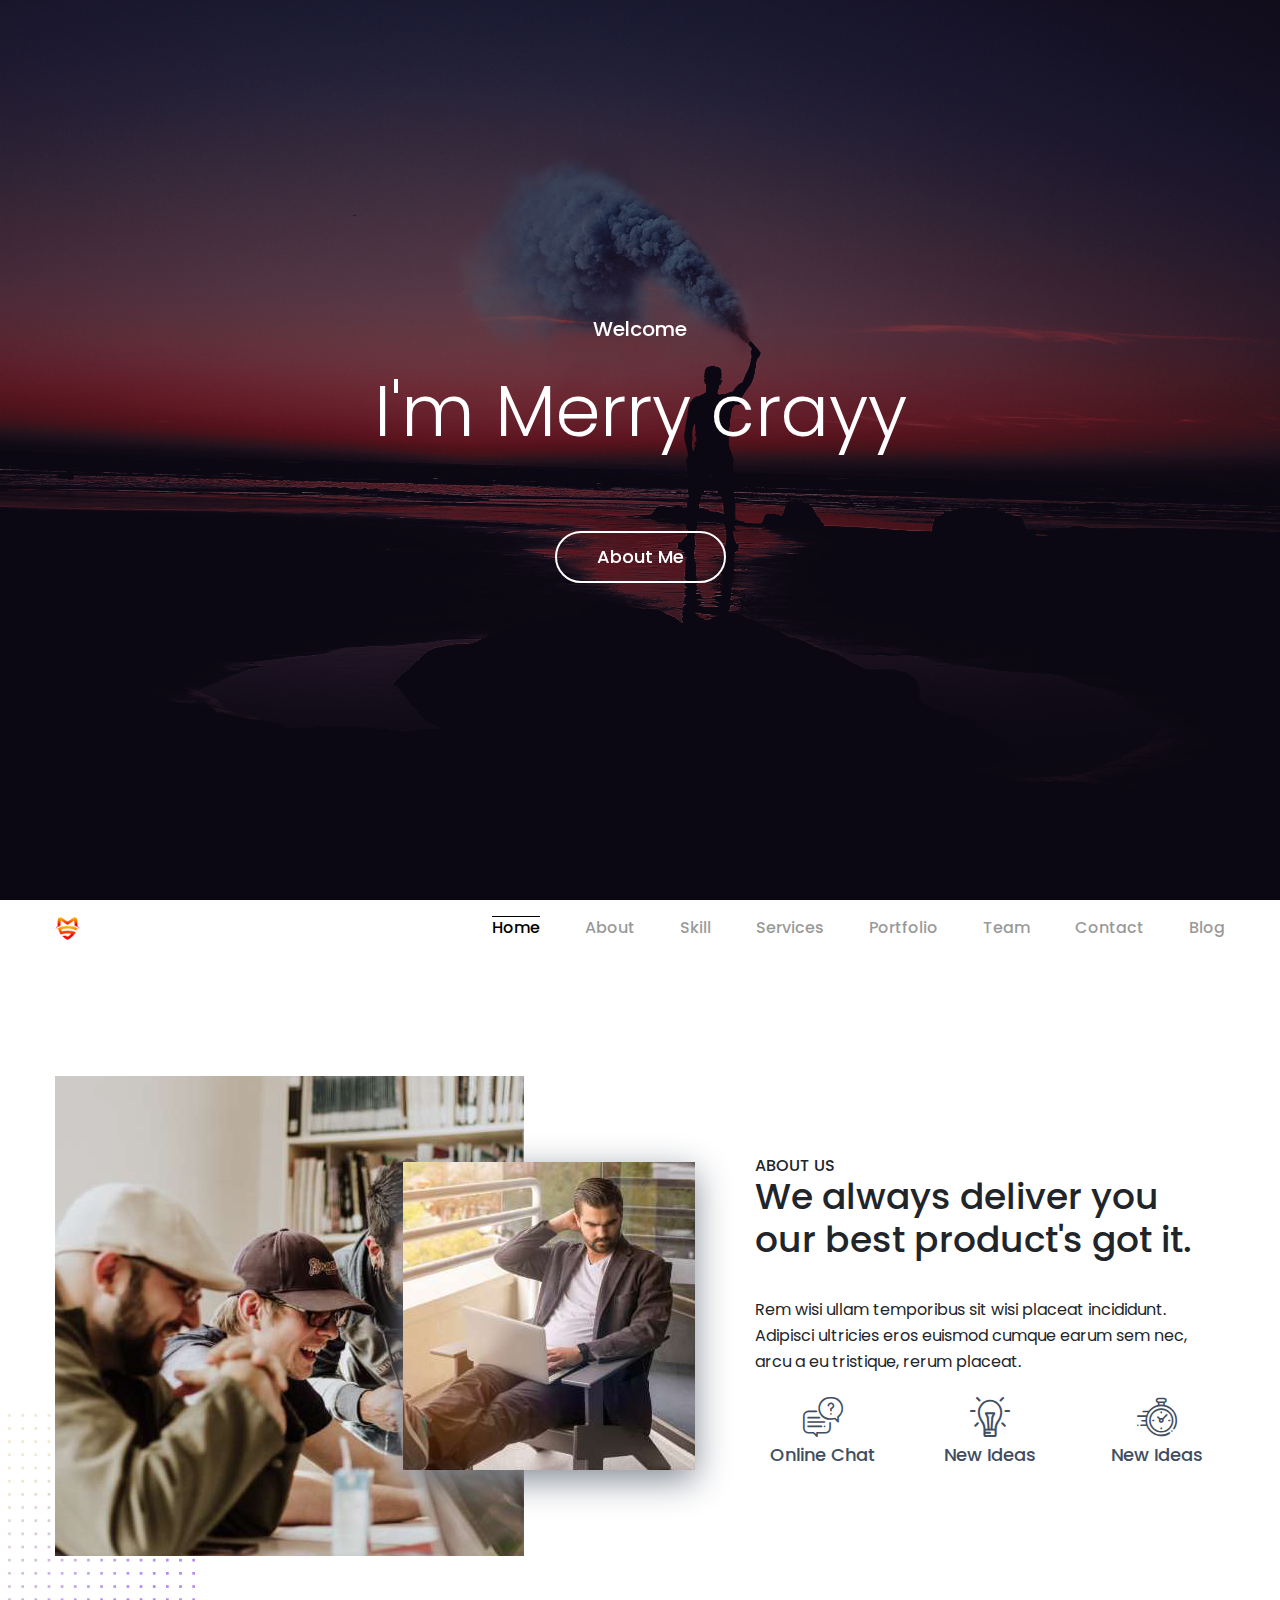
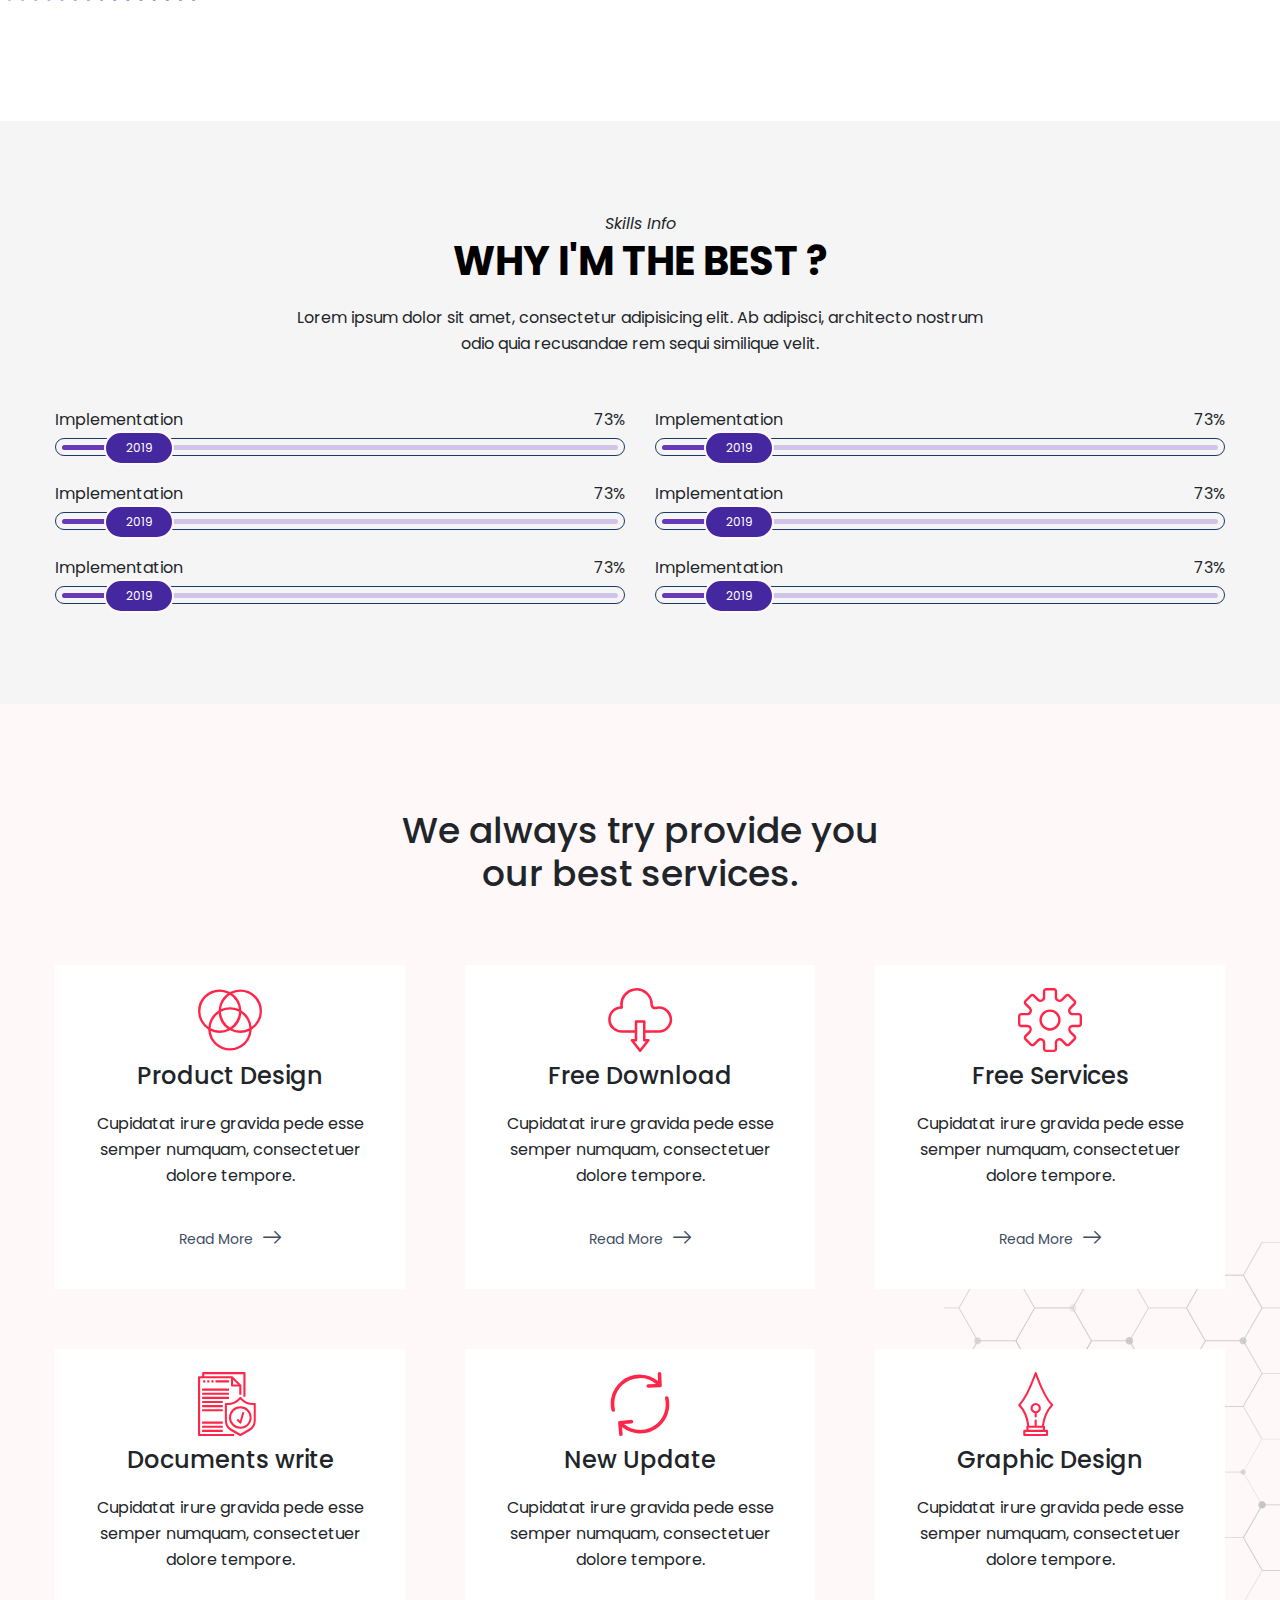
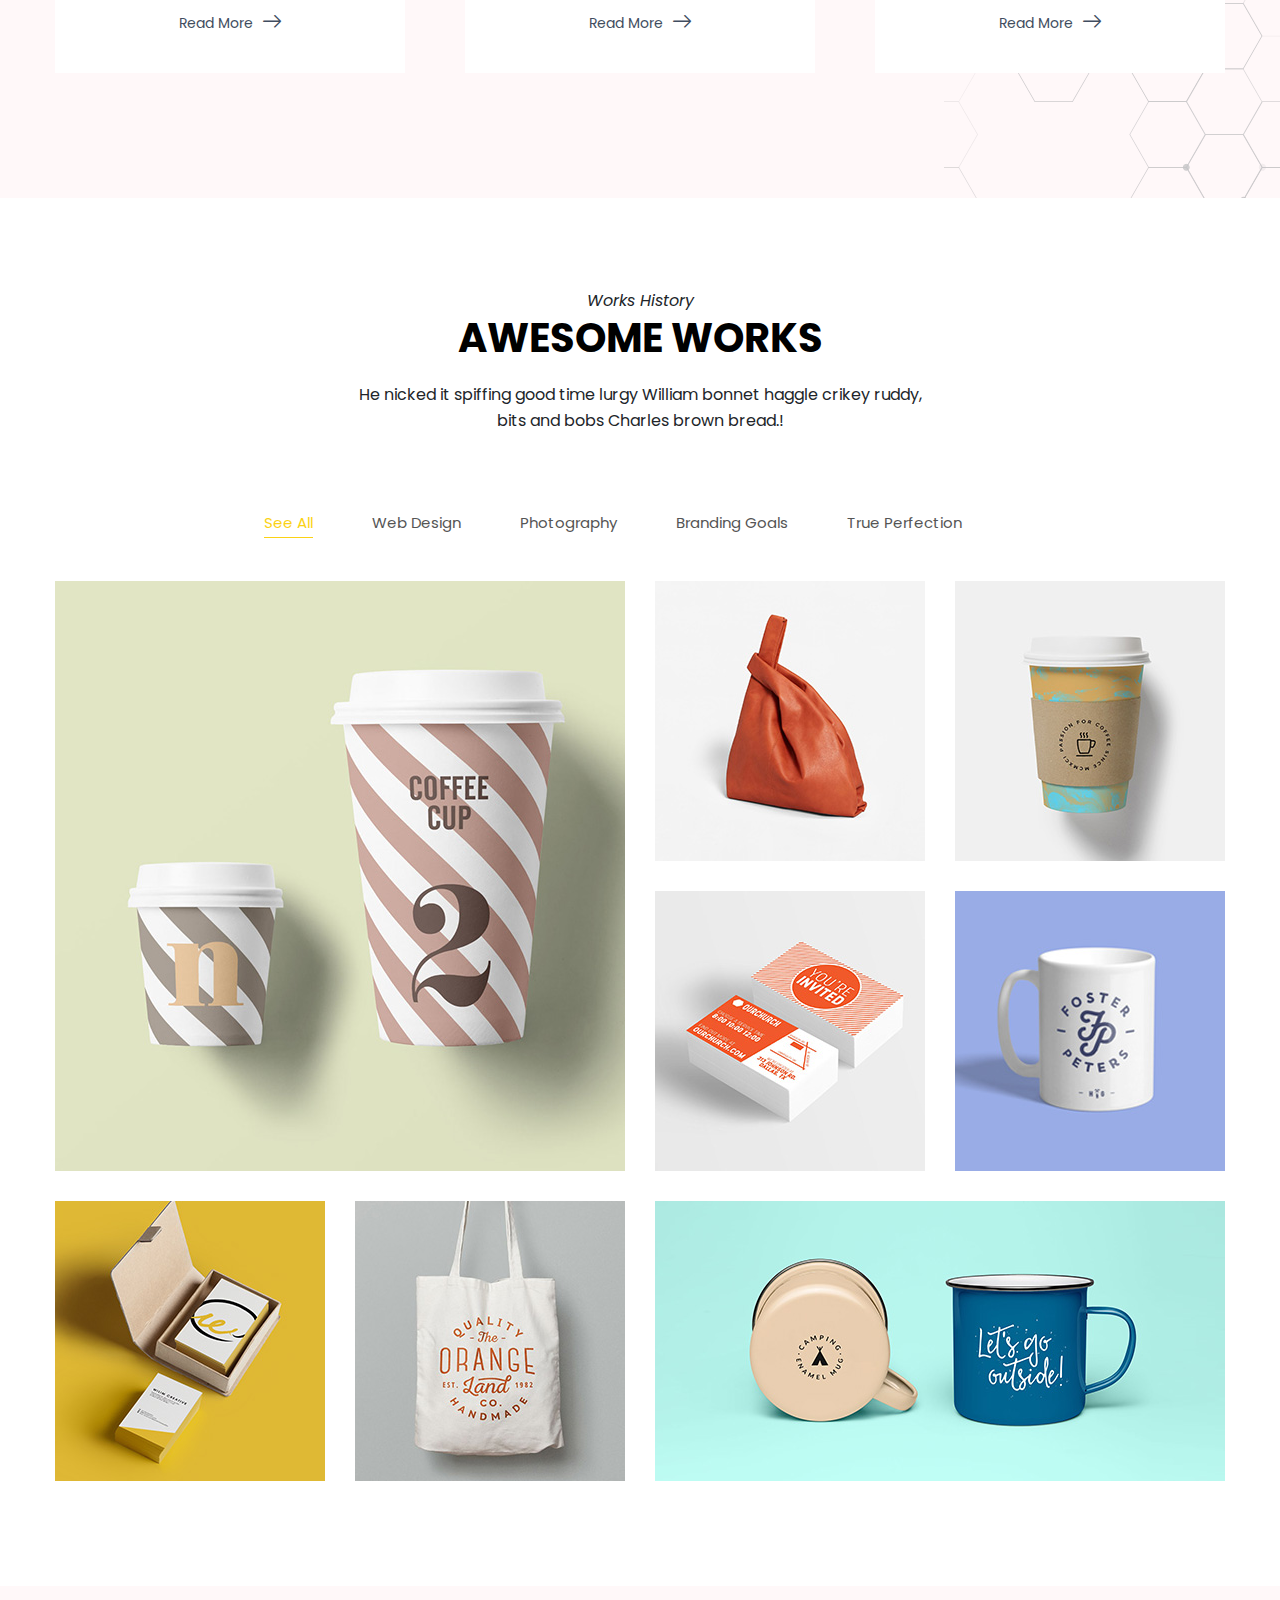
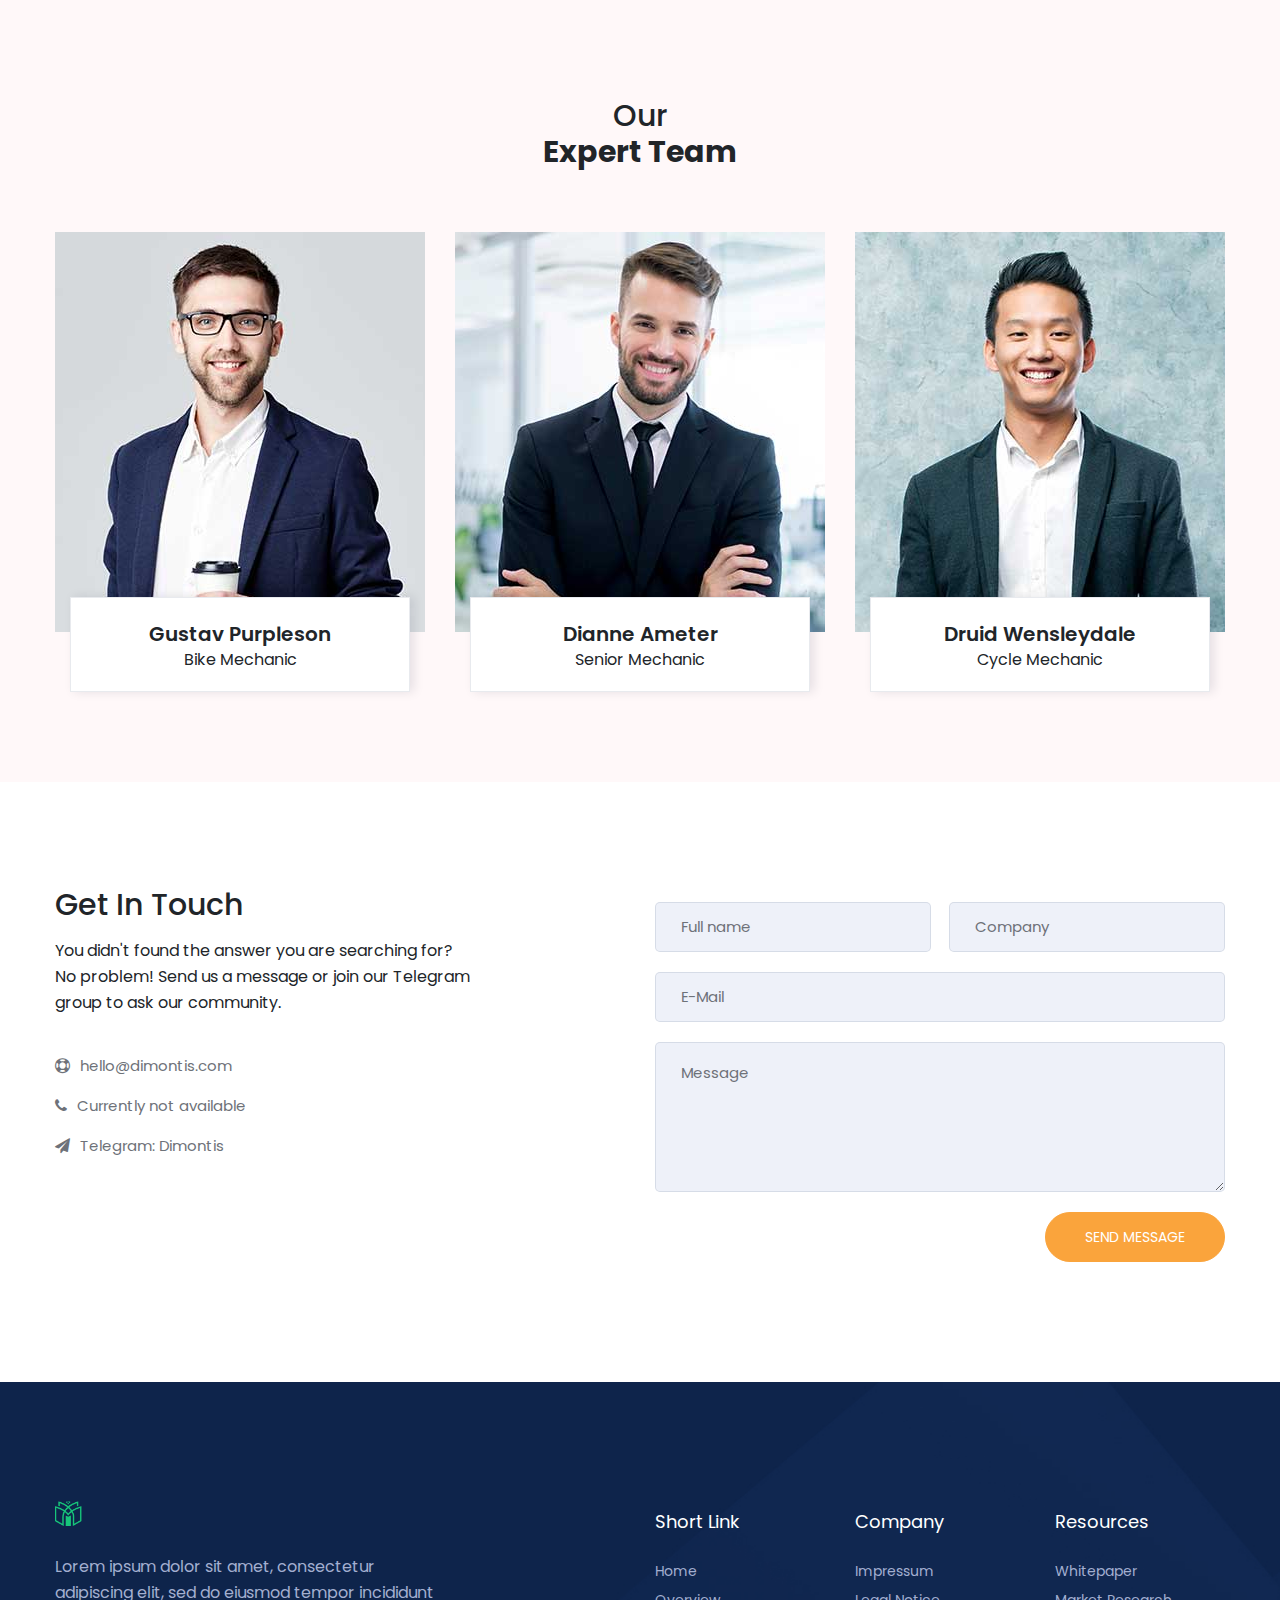
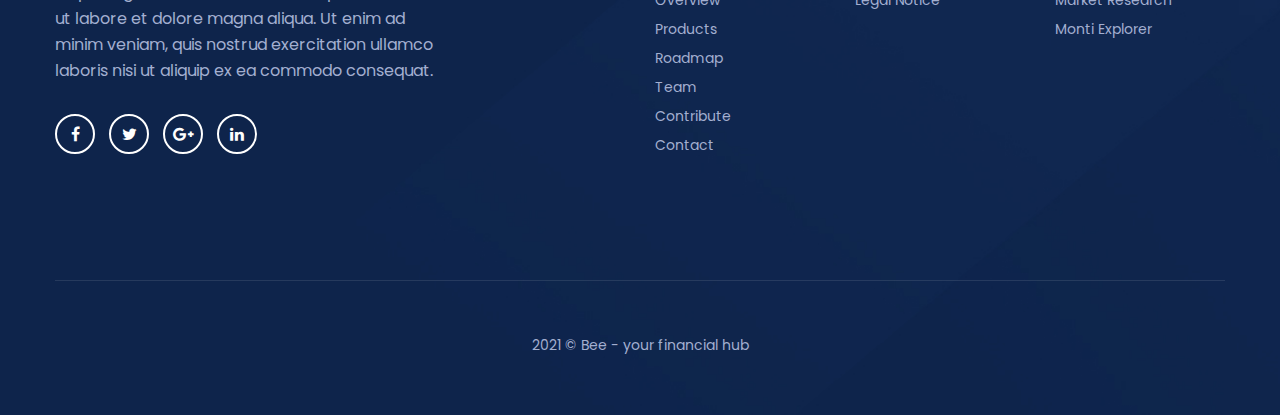
==== commit aa0a95cd: "done" ====
--- a/index.html
+++ b/index.html
@@ -13,8 +13,9 @@
     <link rel="stylesheet" href="./assets/css/style.css">
 </head>
 
-<body id="home" data-spy="scroll" data-target="#mainMenuNav" data-offset="0">
+<body id="home" data-spy="scroll" data-target="#mainMenuNav" data-offset="55">
 <section class="banner_wrap">
+    <div id="banner_wrap"></div>
     <div class="banner_inner">
         <div class="banner_slider">
             <div class="banner_slider_item">
@@ -57,6 +58,9 @@
                             </li>
                             <li class="nav-item">
                                 <a class="nav-link" href="#Portfolio">Portfolio</a>
+                            </li>
+                            <li class="nav-item">
+                                <a class="nav-link" href="#team">Team</a>
                             </li>
                             <li class="nav-item">
                                 <a class="nav-link" href="#Contact">Contact</a>
@@ -471,7 +475,7 @@
 </section>
 <!--========= End portfolio  =========-->
 
-<div class="our_team_wrap bg_w">
+<div class="our_team_wrap bg_w" id="team">
     <div class="container">
         <h3 class="text-center our_team_title">Our <b>Expert Team</b></h3>
         <div class="row">
--- a/assets/css/style.css
+++ b/assets/css/style.css
@@ -185,7 +185,8 @@
           -webkit-transition: all 0.5s;
           -o-transition: all 0.5s;
           transition: all 0.5s;
-          position: relative; }
+          position: relative;
+          opacity: 0.4; }
           .header .navbar .mainMenu .navbar-nav .nav-item .nav-link::before {
             position: absolute;
             content: "";
@@ -198,8 +199,6 @@
             -o-transition: all 0.5s;
             transition: all 0.5s;
             opacity: 0; }
-          .header .navbar .mainMenu .navbar-nav .nav-item .nav-link.menuHover {
-            opacity: 0.4; }
           .header .navbar .mainMenu .navbar-nav .nav-item .nav-link:hover {
             opacity: 1; }
             .header .navbar .mainMenu .navbar-nav .nav-item .nav-link:hover::before {
@@ -235,7 +234,14 @@
   position: relative;
   z-index: 1;
   top: 0;
-  left: 0; }
+  left: 0;
+  -webkit-transform-style: preserve-3d;
+  transform-style: preserve-3d;
+  -webkit-box-orient: vertical;
+  -webkit-box-direction: normal;
+  -ms-flex-direction: column;
+  flex-direction: column;
+  overflow: hidden; }
   .banner_wrap::before {
     position: absolute;
     content: "";
@@ -244,7 +250,36 @@
     width: 100%;
     height: 100%;
     background: rgba(0, 0, 0, 0.5);
-    z-index: -1; }
+    z-index: 1; }
+  .banner_wrap:after {
+    background-image: url("../img/banner/banner-1.jpg");
+    background-image: url("https://picsum.photos/1920/1080?random");
+    background-repeat: no-repeat;
+    background-position: center;
+    background-size: cover;
+    position: absolute;
+    top: -40px;
+    left: 0px;
+    right: 0px;
+    bottom: 0px;
+    z-index: -1;
+    content: "";
+    transform: translateZ(-1px) scale(2);
+    -webkit-transform: translateZ(-1px) scale(2); }
+  .banner_wrap #banner_wrap {
+    width: 100%;
+    height: 100vh;
+    background-image: url("https://picsum.photos/1920/1080?random");
+    background-size: cover;
+    background-attachment: fixed;
+    background-repeat: no-repeat;
+    position: absolute;
+    top: 0;
+    left: 0; }
+
+.banner_inner {
+  position: relative;
+  z-index: 1; }
 
 .banner_content .banner_name {
   font-size: 20px;
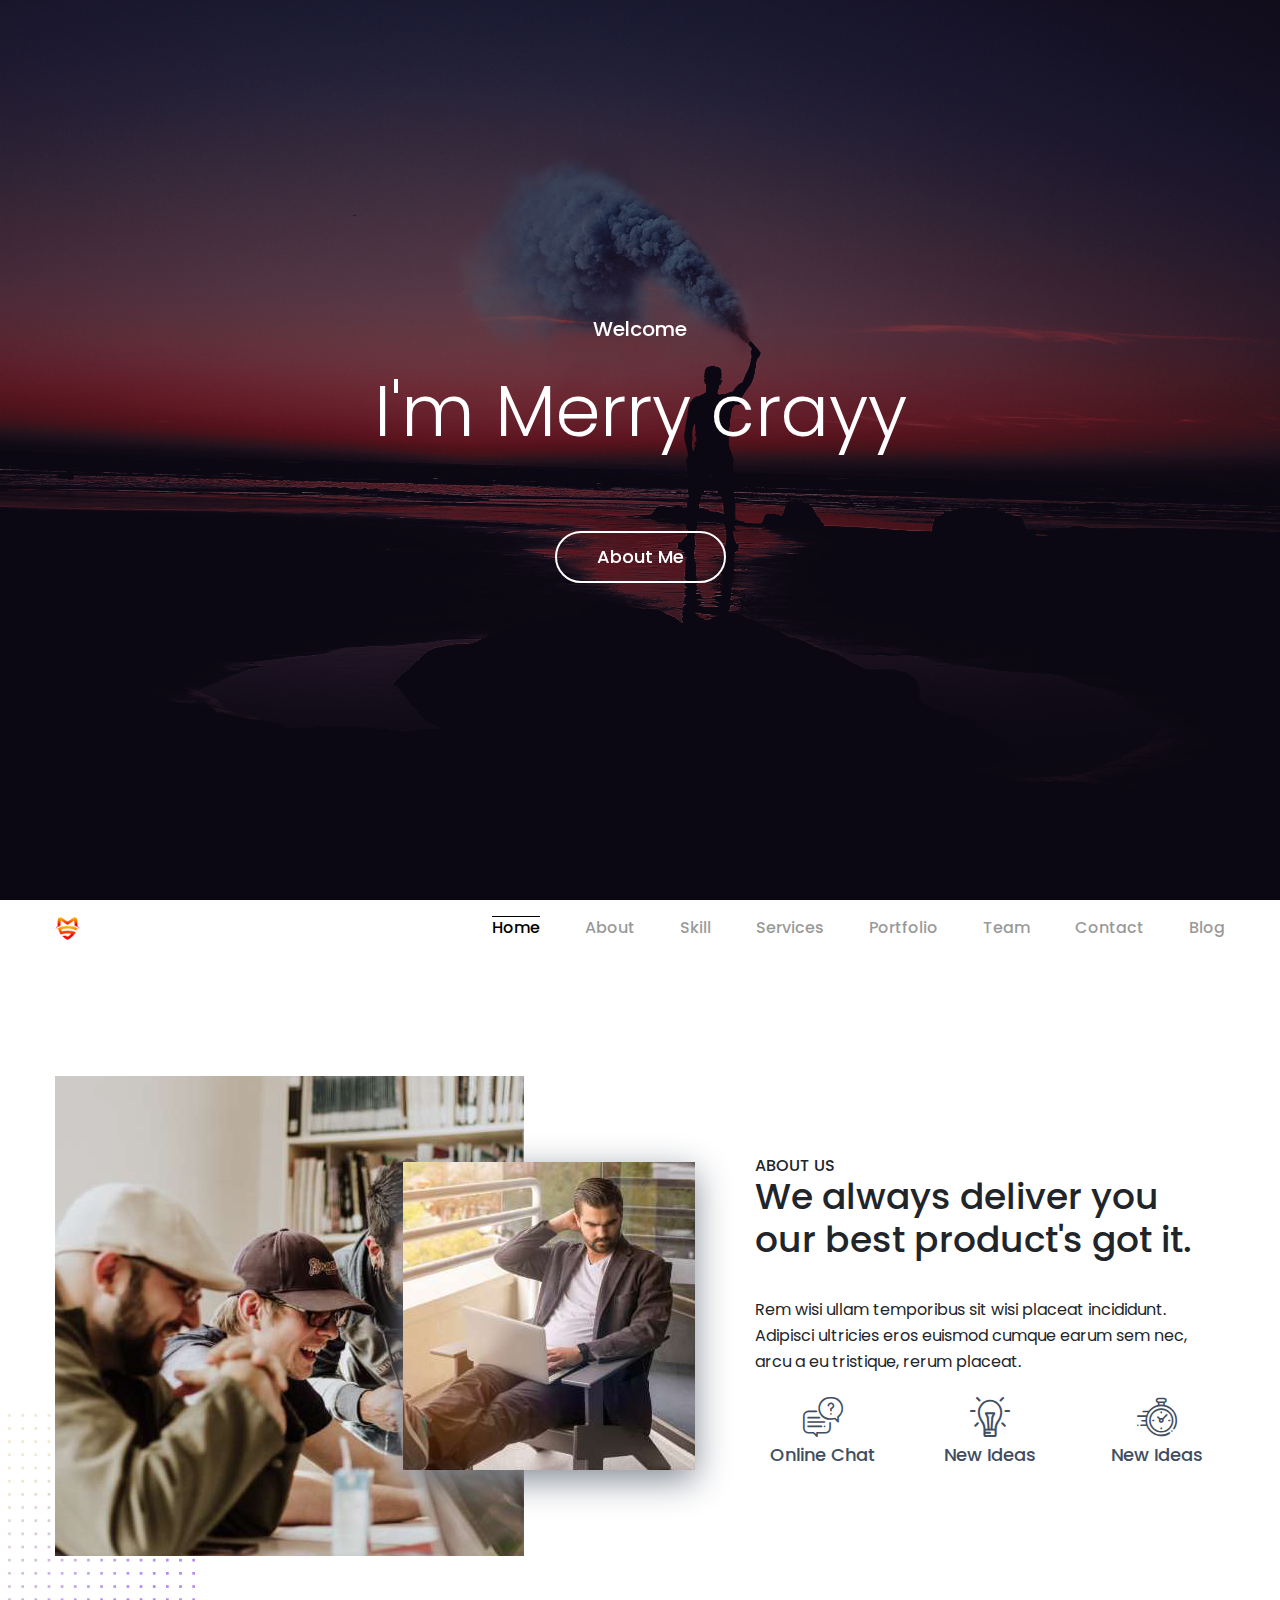
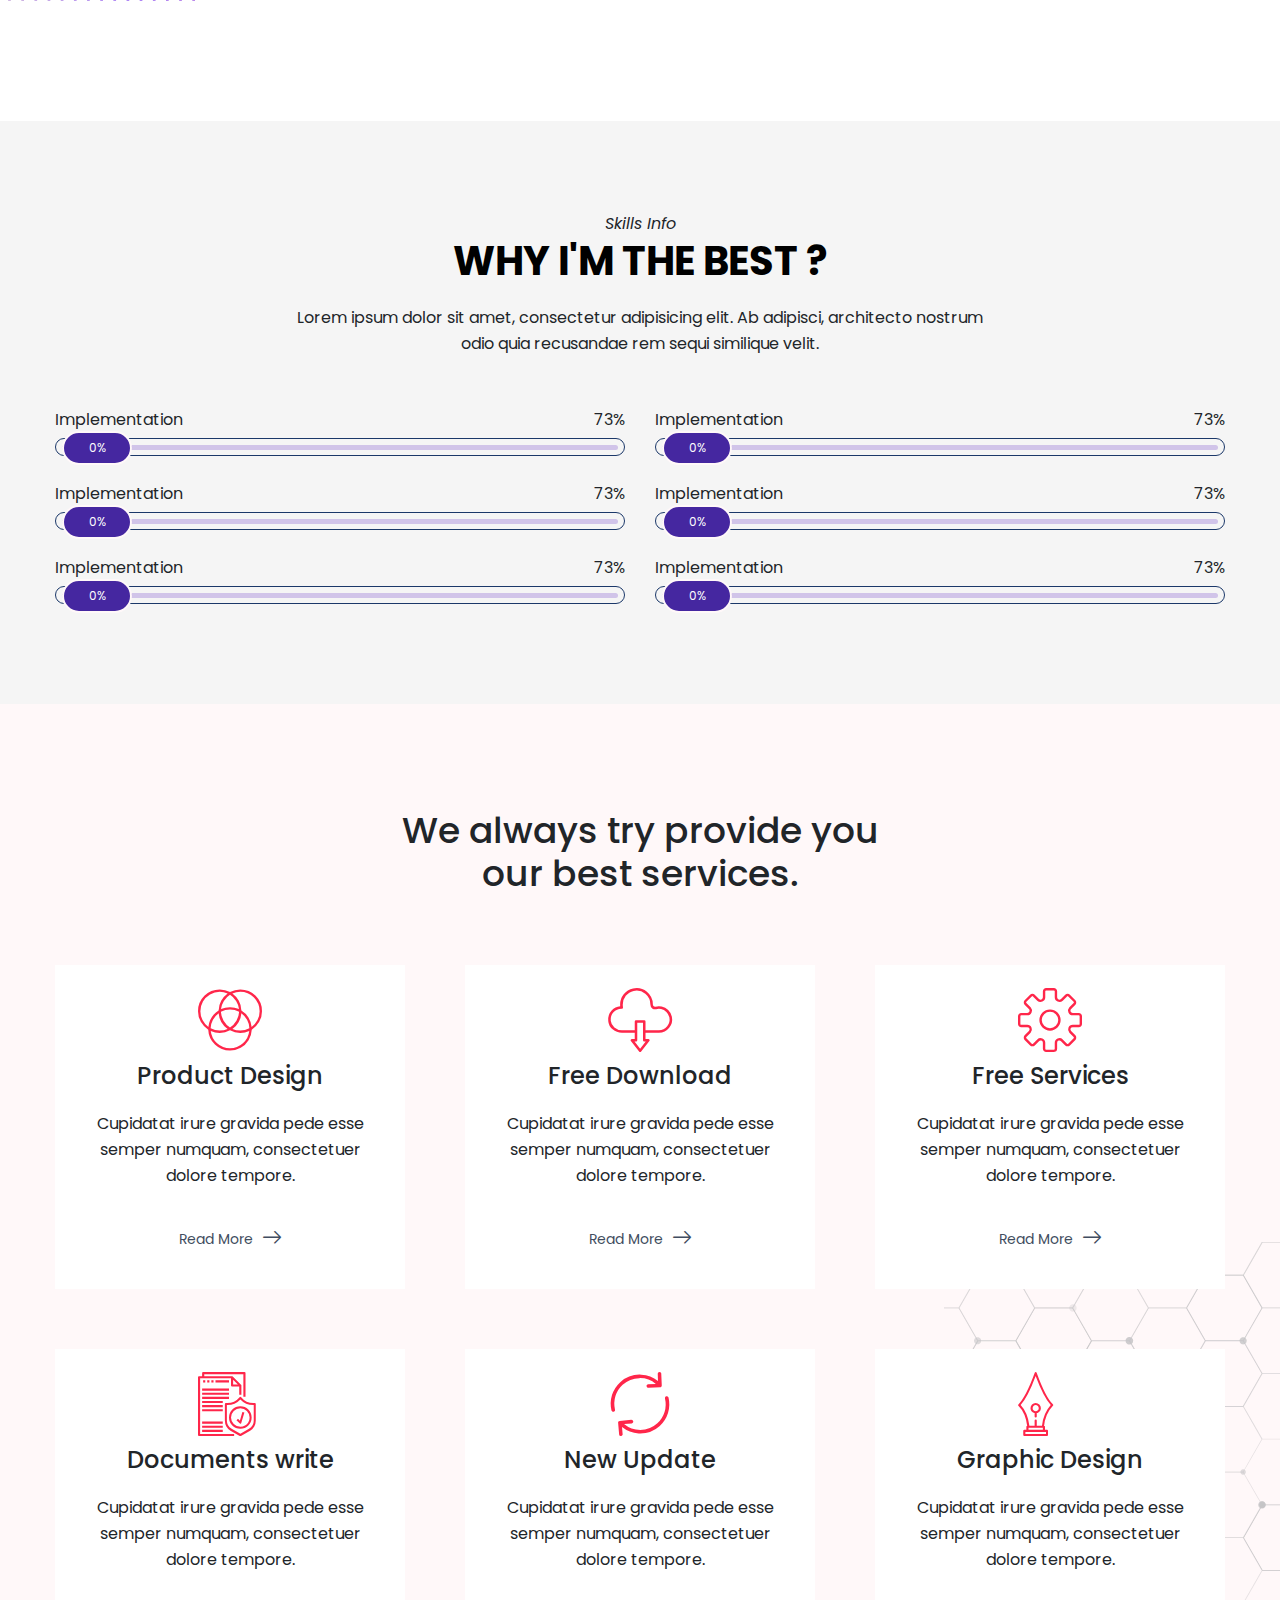
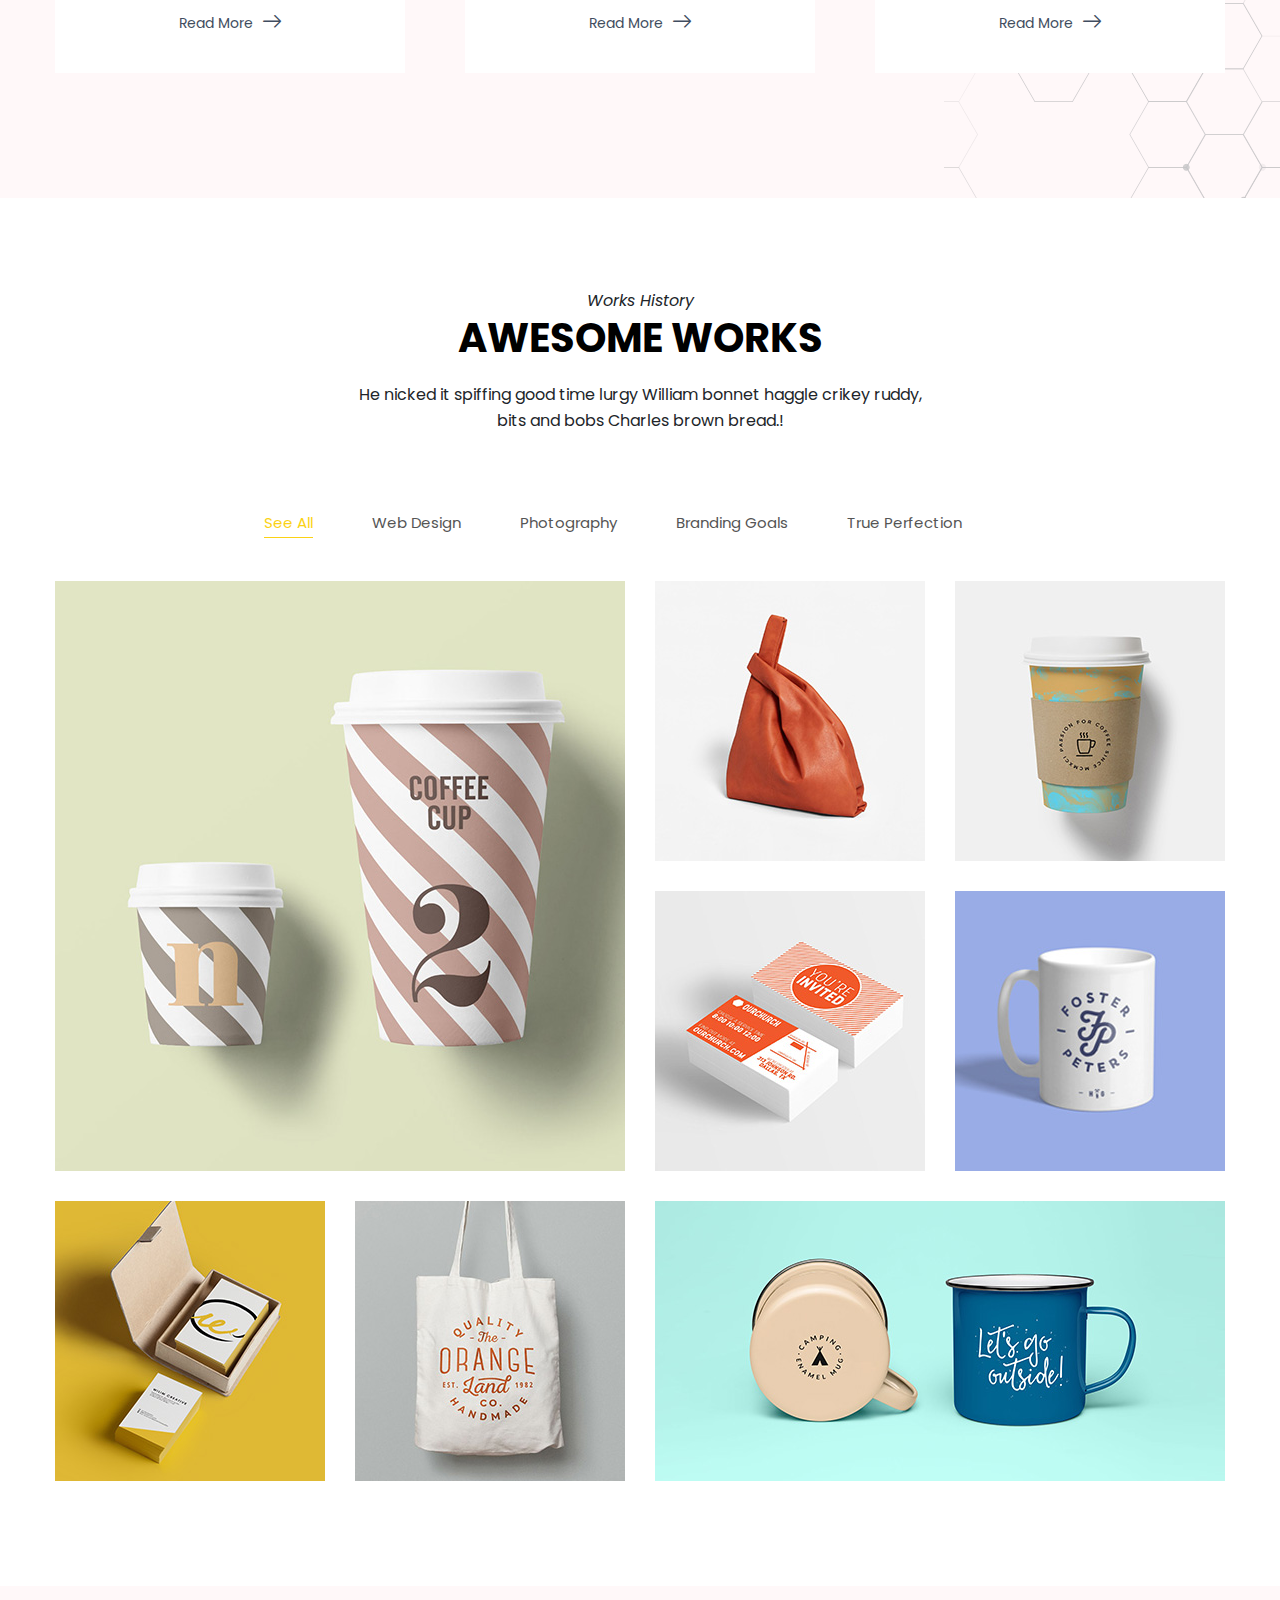
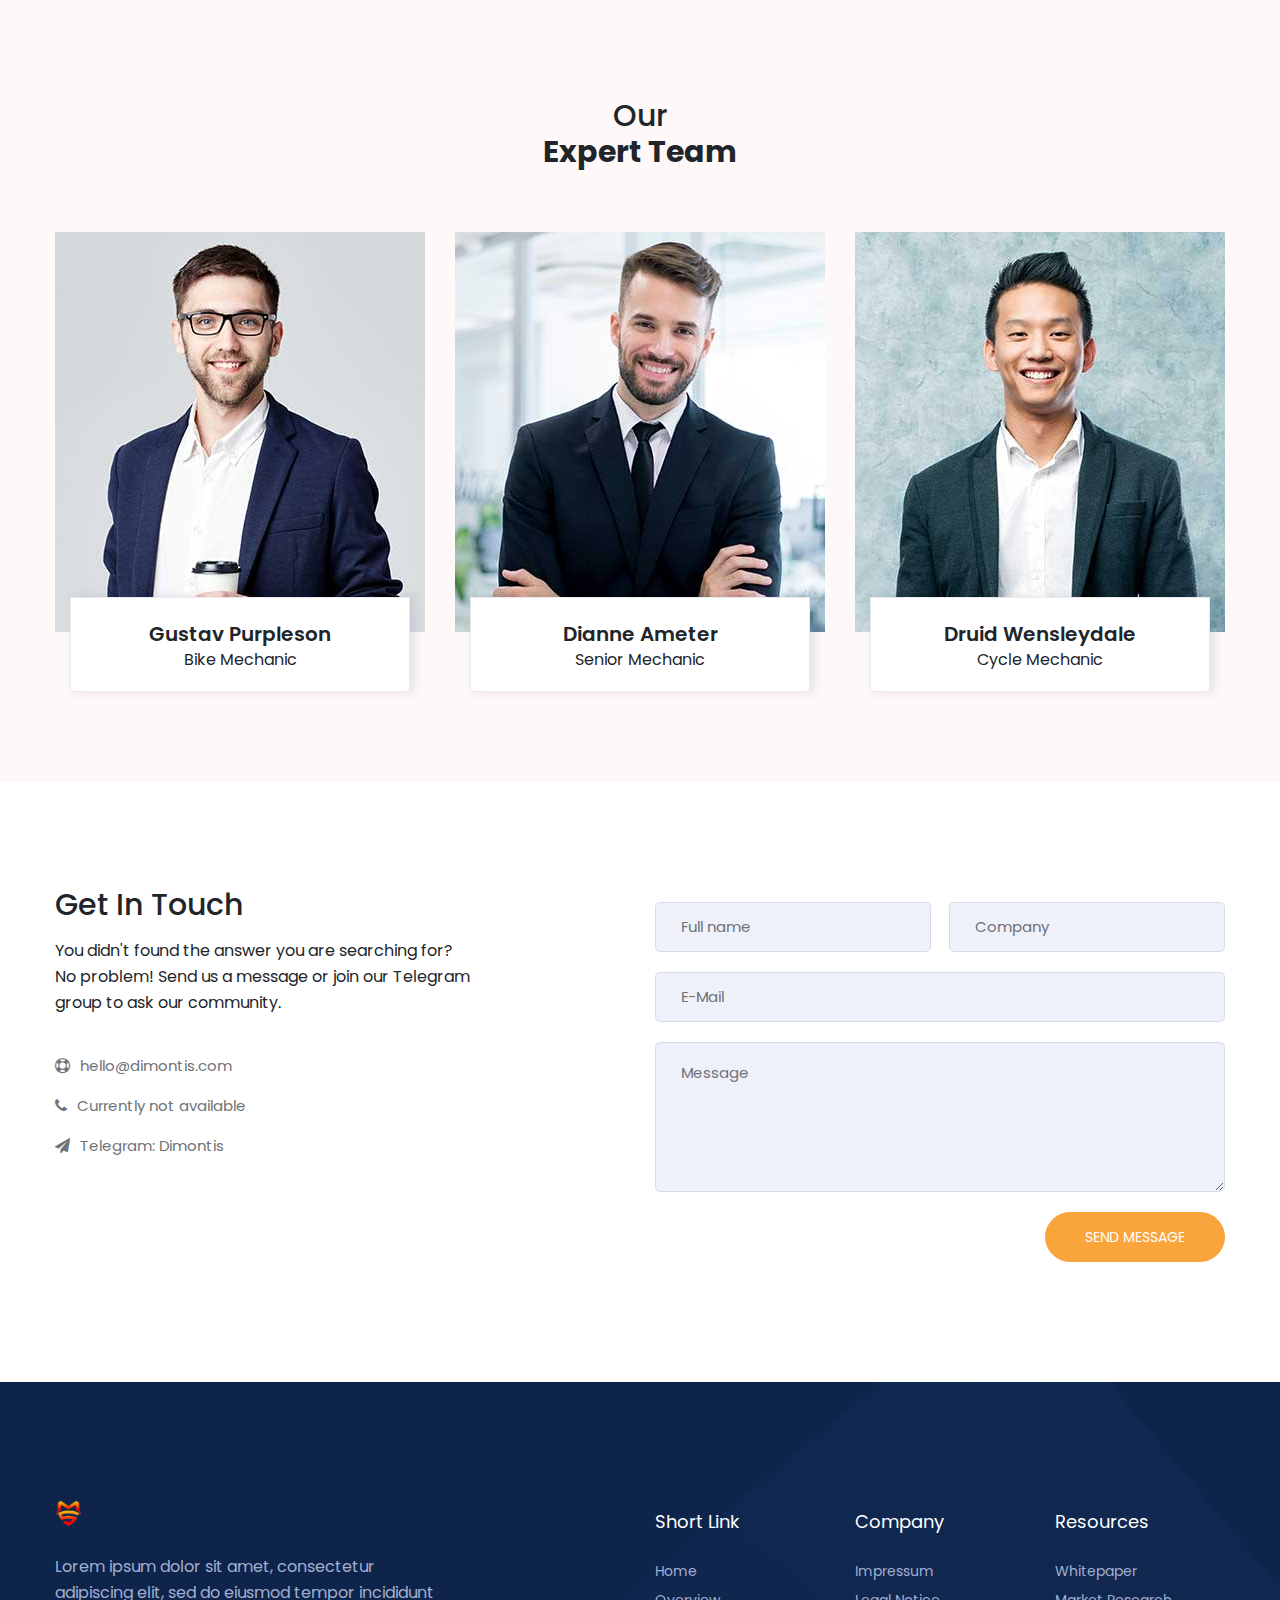
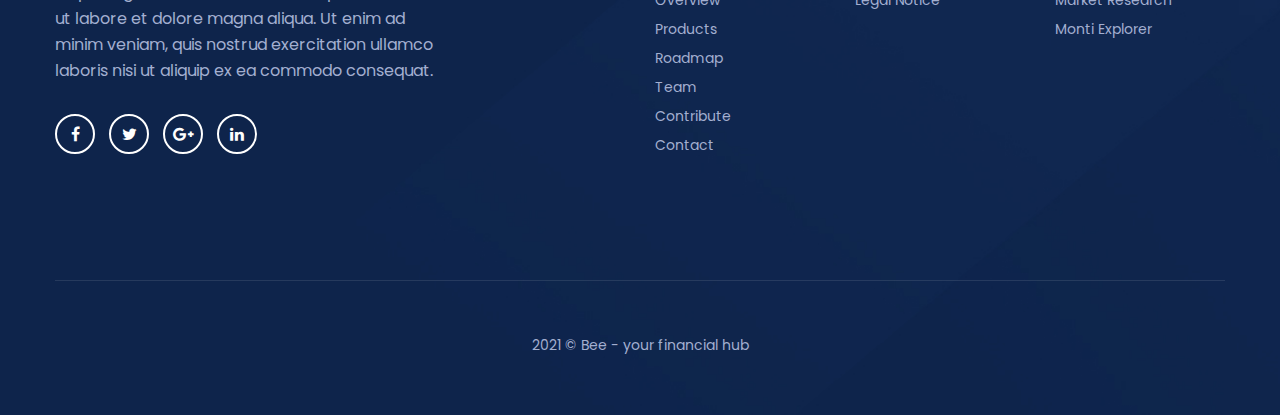
==== commit 3afb4c10: "done progress bar" ====
--- a/index.html
+++ b/index.html
@@ -88,15 +88,15 @@
                 <div class="about_img_content">
                     <div class="about_img">
                         <img src="assets/img/about/about_img.jpg" alt="about_img" class="img-fluid wow fadeInLeft"
-                             data-wow-delay="0.3s">
+                             data-wow-delay="0.3s" data-parallax='{"x": 0, "y": -20}'>
                     </div>
                     <div class="about_shape">
                         <img src="assets/img/shape/shape_squer.png" alt="about_shap" class="img-fluid wow fadeInDown"
-                             data-wow-delay="0.3s">
+                             data-wow-delay="0.3s" data-parallax='{"x": 0, "y": 20}'>
                     </div>
                     <div class="about_small_img">
                         <img src="assets/img/about/about_small_img.jpg" alt="about_small_img"
-                             class="img-fluid wow fadeInRight" data-wow-delay="0.3s">
+                             class="img-fluid wow fadeInRight" data-wow-delay="0.3s" data-parallax='{"x": 0, "y": 40}'>
                     </div>
                 </div>
             </div>
@@ -163,9 +163,10 @@
                     <div class="progressSingleItem">
                         <p class="progressTitle">Implementation<span>73%</span></p>
                         <div class="price_bar_item">
-                            <div class="price_bar_single" data-percent="96%">
-                                <div class="price_bar" style="width: 112px;">
-                                    <span class="count">2019</span>
+                            <div class="price_bar_single">
+                                <div class="price_bar" data-percent="96" dataValue='0%' 
+    >
+
                                 </div>
                             </div>
                         </div>
@@ -175,9 +176,10 @@
                     <div class="progressSingleItem">
                         <p class="progressTitle">Implementation<span>73%</span></p>
                         <div class="price_bar_item">
-                            <div class="price_bar_single" data-percent="96%">
-                                <div class="price_bar" style="width: 112px;">
-                                    <span class="count">2019</span>
+                            <div class="price_bar_single">
+                                <div class="price_bar" data-percent="36" dataValue='0%' 
+    >
+
                                 </div>
                             </div>
                         </div>
@@ -187,9 +189,10 @@
                     <div class="progressSingleItem">
                         <p class="progressTitle">Implementation<span>73%</span></p>
                         <div class="price_bar_item">
-                            <div class="price_bar_single" data-percent="96%">
-                                <div class="price_bar" style="width: 112px;">
-                                    <span class="count">2019</span>
+                            <div class="price_bar_single">
+                                <div class="price_bar" data-percent="65" dataValue='0%' 
+    >
+
                                 </div>
                             </div>
                         </div>
@@ -199,9 +202,10 @@
                     <div class="progressSingleItem">
                         <p class="progressTitle">Implementation<span>73%</span></p>
                         <div class="price_bar_item">
-                            <div class="price_bar_single" data-percent="96%">
-                                <div class="price_bar" style="width: 112px;">
-                                    <span class="count">2019</span>
+                            <div class="price_bar_single">
+                                <div class="price_bar" data-percent="45" dataValue='0%' 
+    >
+
                                 </div>
                             </div>
                         </div>
@@ -211,9 +215,10 @@
                     <div class="progressSingleItem">
                         <p class="progressTitle">Implementation<span>73%</span></p>
                         <div class="price_bar_item">
-                            <div class="price_bar_single" data-percent="96%">
-                                <div class="price_bar" style="width: 112px;">
-                                    <span class="count">2019</span>
+                            <div class="price_bar_single">
+                                <div class="price_bar" data-percent="85" dataValue='0%' 
+    >
+
                                 </div>
                             </div>
                         </div>
@@ -223,9 +228,10 @@
                     <div class="progressSingleItem">
                         <p class="progressTitle">Implementation<span>73%</span></p>
                         <div class="price_bar_item">
-                            <div class="price_bar_single" data-percent="96%">
-                                <div class="price_bar" style="width: 112px;">
-                                    <span class="count">2019</span>
+                            <div class="price_bar_single">
+                                <div class="price_bar" data-percent="90" dataValue='0%' 
+    >
+
                                 </div>
                             </div>
                         </div>
@@ -598,7 +604,7 @@
             <div class="col-lg-6 col-md-6 col-sm-12 col-12">
                 <div class="footer_left_widget wow fadeInUp" data-wow-delay='0.2s'>
                     <div class="footer_logo">
-                        <a href="index.html"><img src="./assets/img/logo-d.png" height="25px"></a>
+                        <a href="index.html"><img src="./assets/img/logo.png" height="25px"></a>
                     </div>
                     <p>Lorem ipsum dolor sit amet, consectetur adipiscing elit, sed do eiusmod tempor incididunt ut labore et dolore magna aliqua. Ut enim ad minim veniam, quis nostrud exercitation ullamco laboris nisi ut aliquip ex ea commodo consequat.</p>
                     <ul class="footer_social">
@@ -657,9 +663,10 @@
 <script src="./assets/js/jquery.min.js"></script>
 <script src="./assets/js/bootstrap.min.js"></script>
 <script src="./assets/js/apear.js"></script>
-<script src="./assets/js/imagesloaded.pkgd.min.js"></script>
-<script src="./assets/js/isotope-min.js"></script>
+<script src="./assets/vendors/imagesloaded/imagesloaded.pkgd.min.js"></script>
+<script src="./assets/vendors/isotope/isotope-min.js"></script>
 <script src="./assets/js/imagelightbox.js"></script>
+<script src="./assets/vendors/sckroller/jquery.parallax-scroll.js"></script>
 <script src="./assets/js/main.js"></script>
 </body>
 
--- a/assets/css/style.css
+++ b/assets/css/style.css
@@ -537,14 +537,16 @@
     height: 5px; }
     .price_bar_item .price_bar_single .price_bar {
       height: 5px;
-      width: 10%;
+      width: 70px;
       text-align: right;
       background: #673ab7;
       border-radius: 5px;
       position: relative;
-      overflow: initial !important; }
-      .price_bar_item .price_bar_single .price_bar .count {
+      overflow: initial !important;
+      padding-left: 70px; }
+      .price_bar_item .price_bar_single .price_bar:before {
         position: absolute;
+        content: attr(dataValue);
         top: 50%;
         -webkit-transform: translateY(-50%);
         -ms-transform: translateY(-50%);
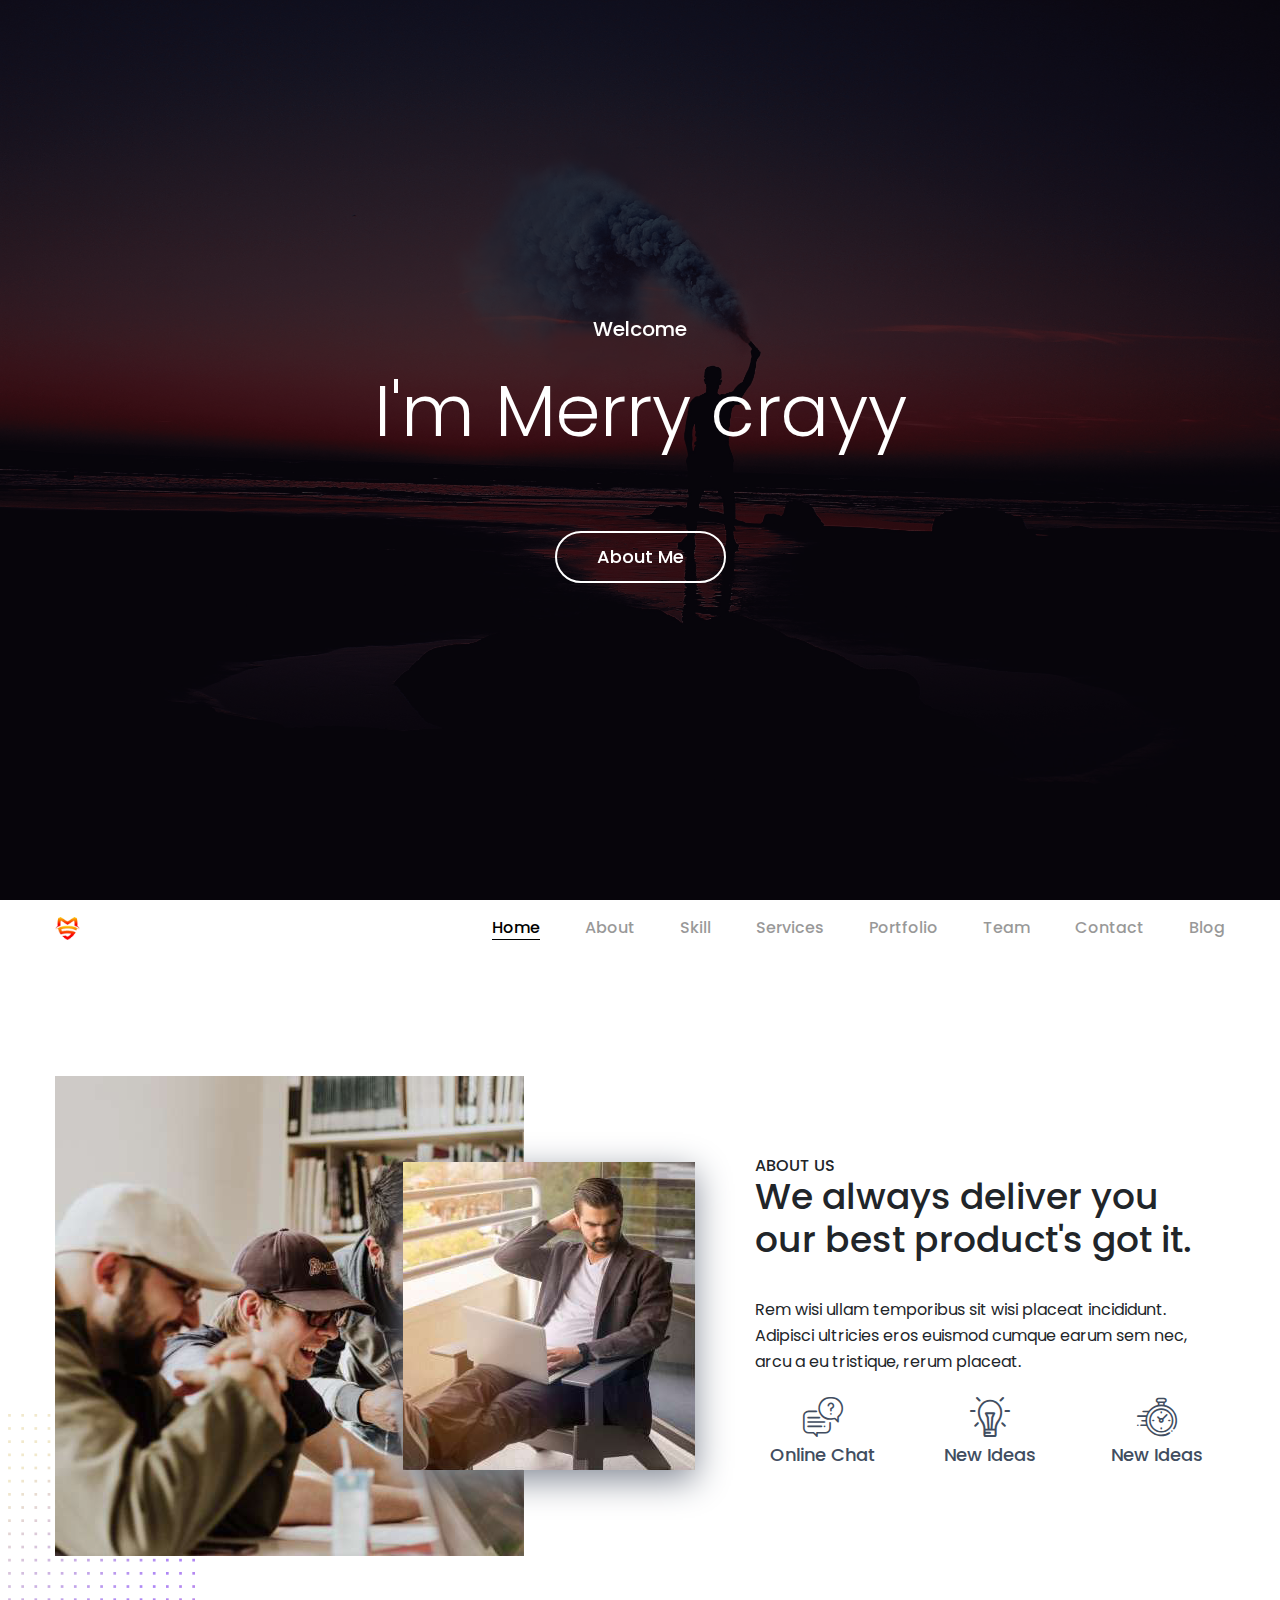
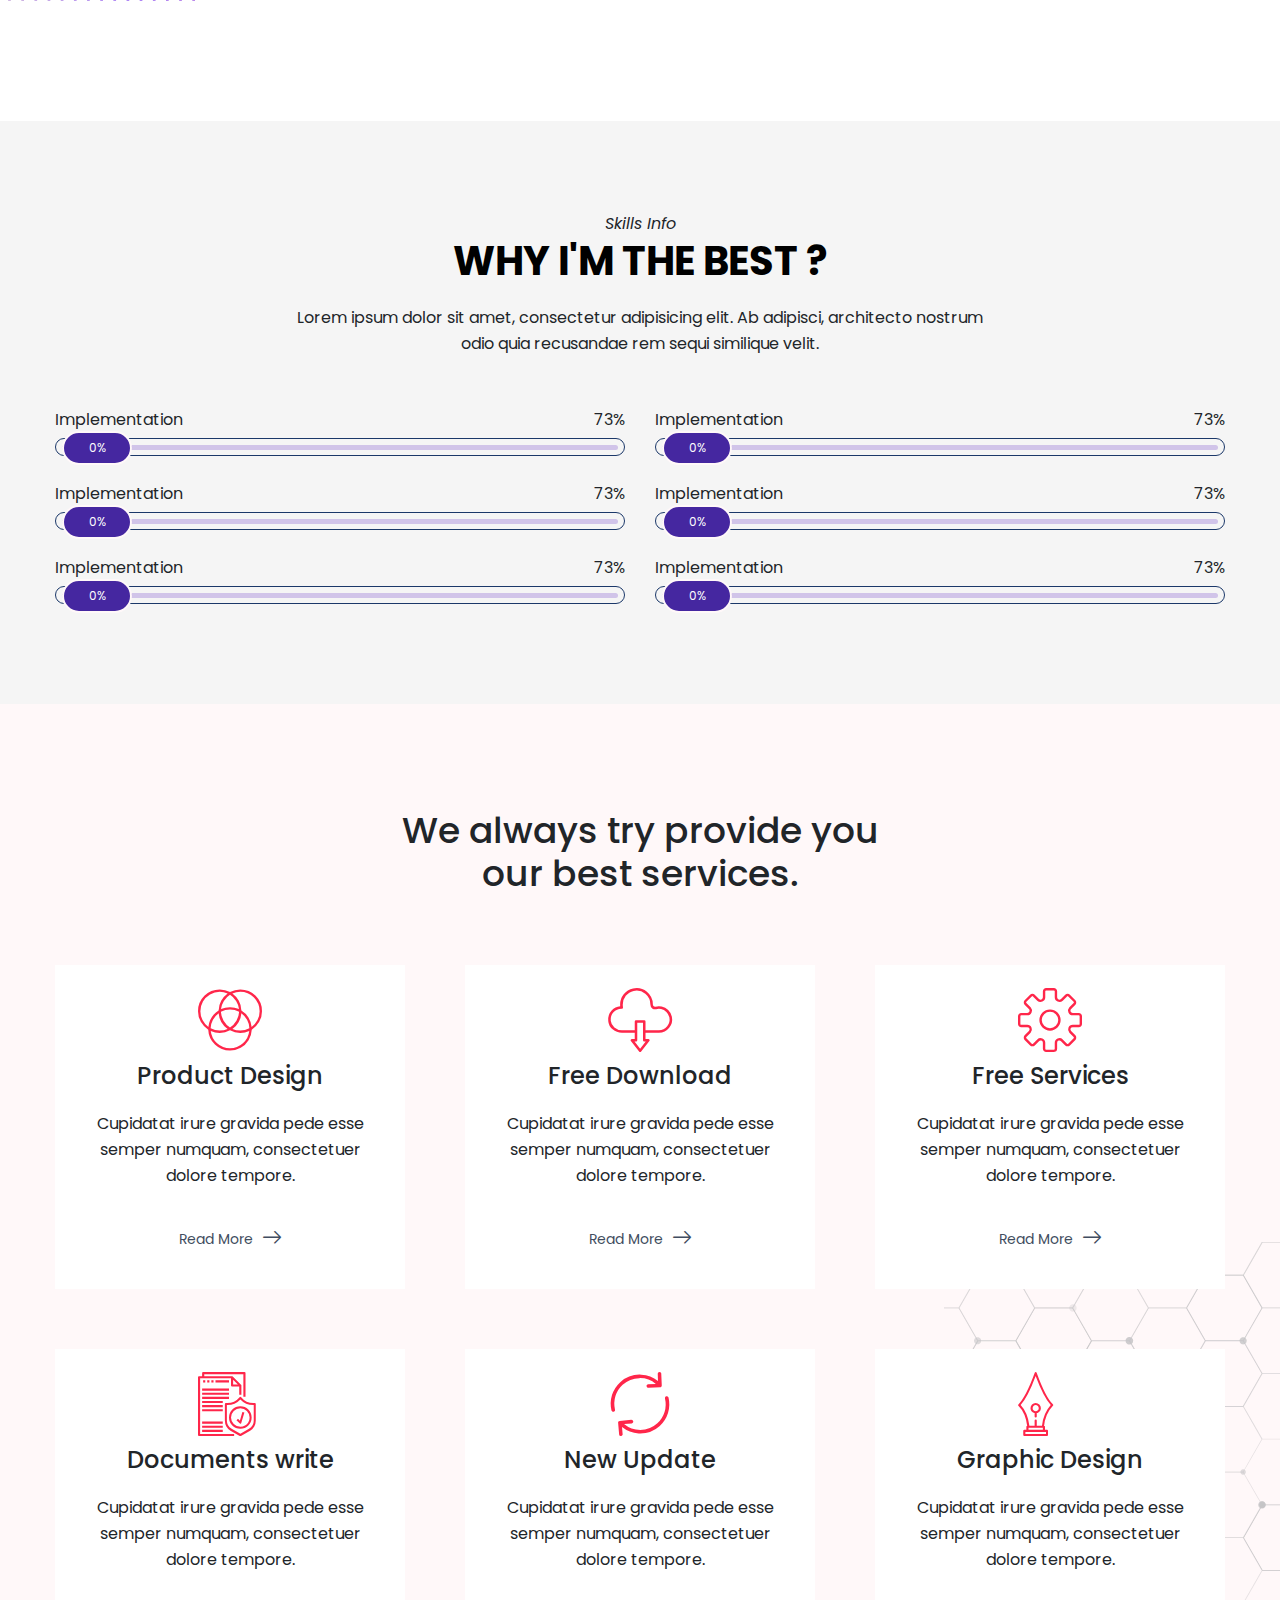
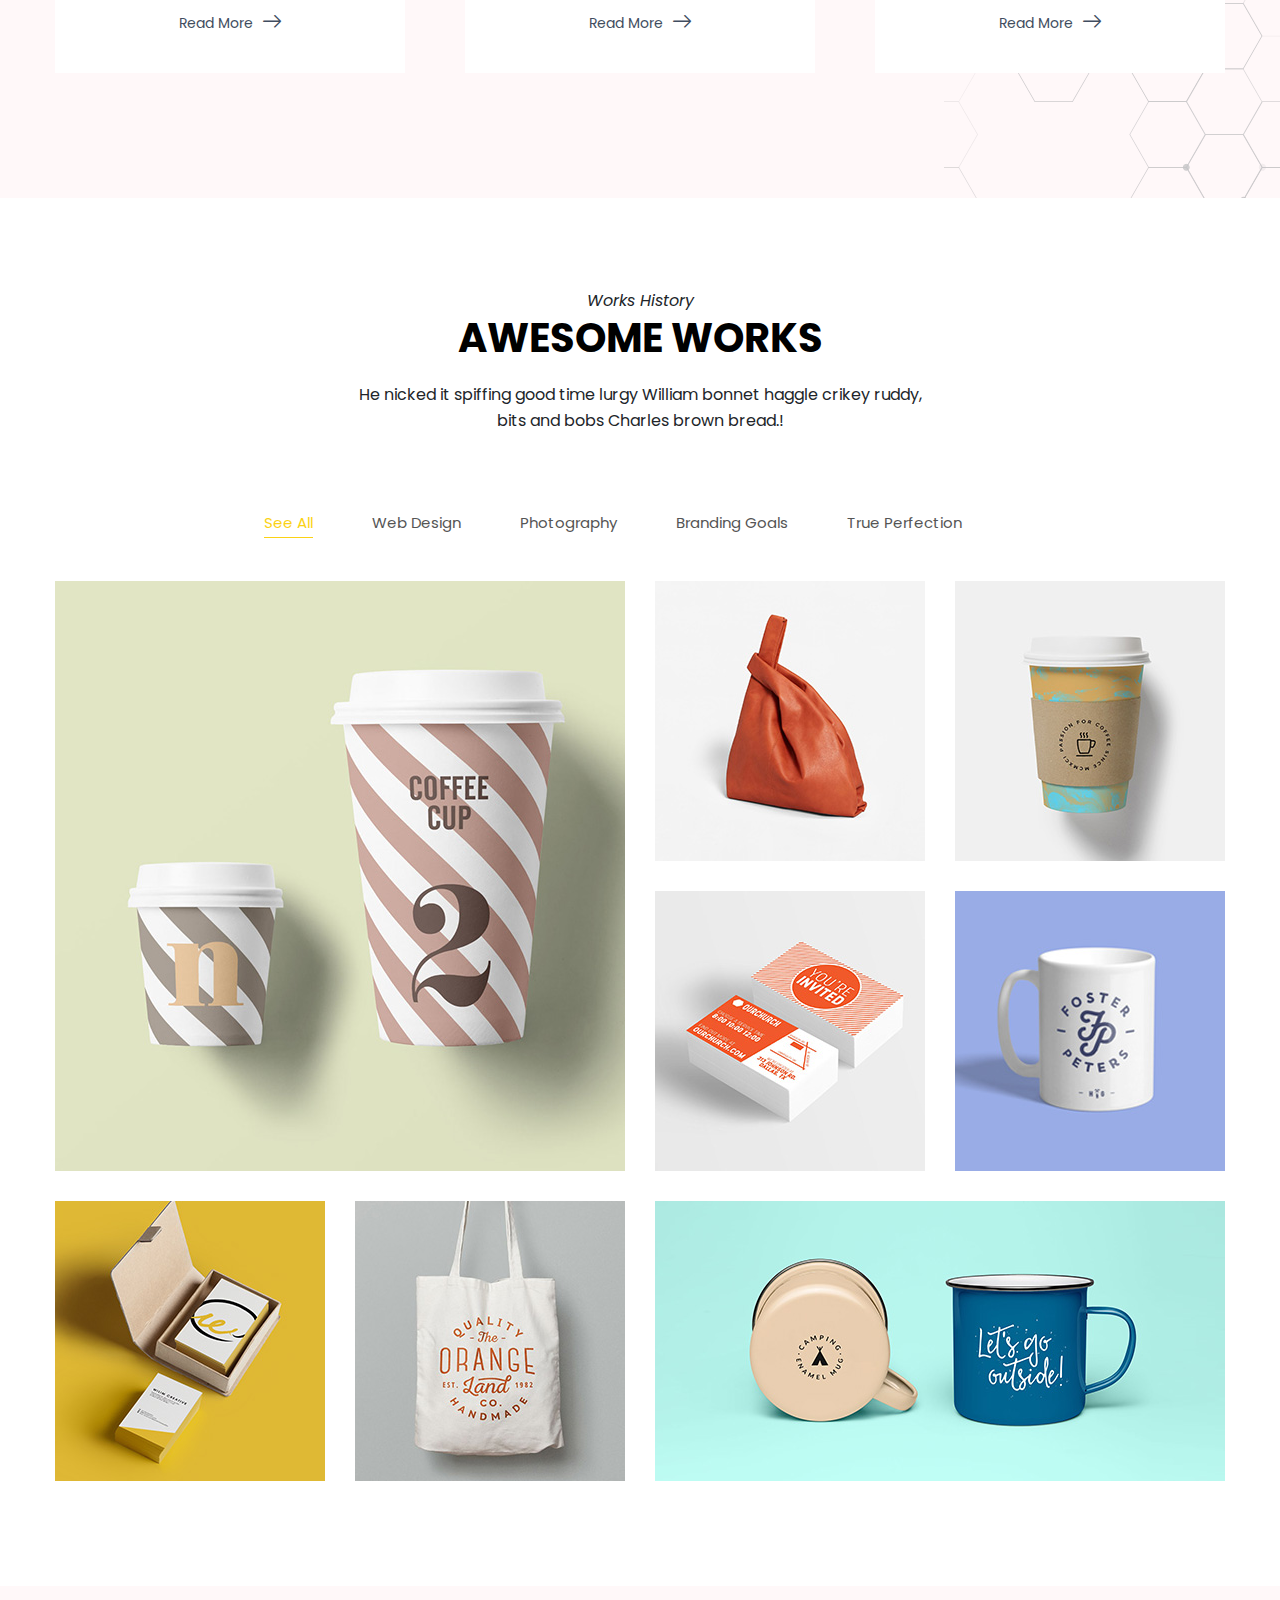
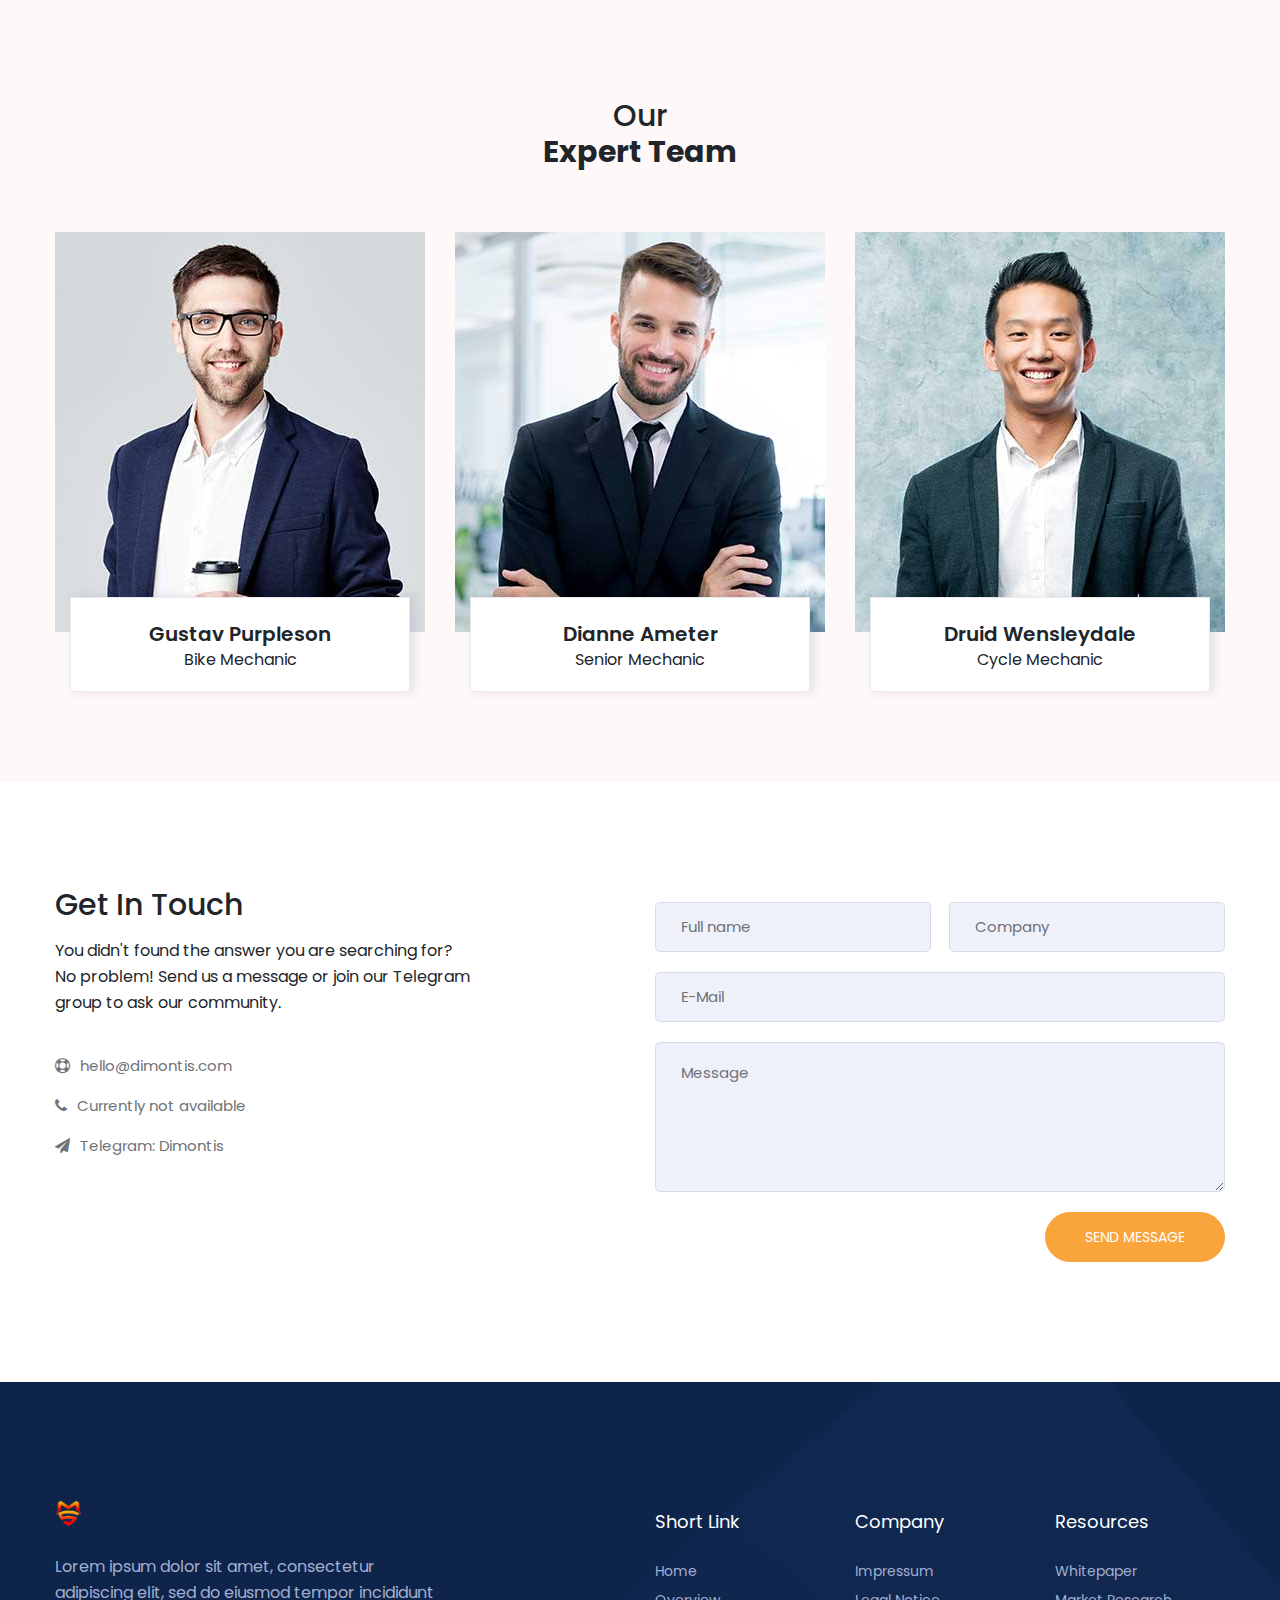
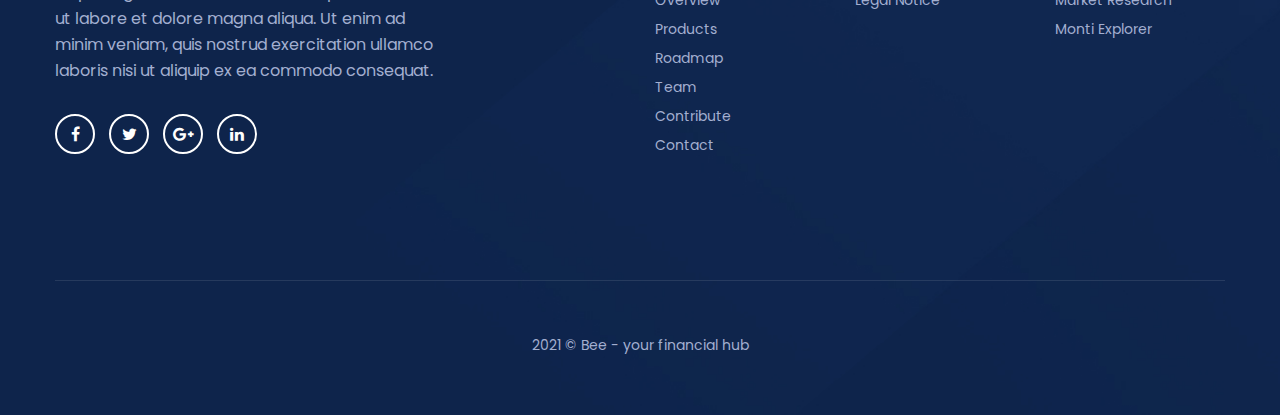
==== commit 7971d161: "o" ====
--- a/index.html
+++ b/index.html
@@ -66,7 +66,7 @@
                                 <a class="nav-link" href="#Contact">Contact</a>
                             </li>
                             <li class="nav-item">
-                                <a class="nav-link" href="#">Blog</a>
+                                <a class="nav-link" href="blog_sidebar.html">Blog</a>
                             </li>
 <!--                            <div class="btnWrap">-->
 <!--                                <a href="#" class="btnGlob btnSqure">Get Start</a>-->
--- a/assets/css/style.css
+++ b/assets/css/style.css
@@ -190,8 +190,8 @@
           .header .navbar .mainMenu .navbar-nav .nav-item .nav-link::before {
             position: absolute;
             content: "";
-            top: 0;
-            left: 0;
+            bottom: 0;
+            right: 0;
             width: 0%;
             height: 1px;
             background: #000;
@@ -203,8 +203,8 @@
             opacity: 1; }
             .header .navbar .mainMenu .navbar-nav .nav-item .nav-link:hover::before {
               opacity: 1;
-              right: 0;
-              left: auto;
+              right: auto;
+              left: 0;
               width: 100%; }
         .header .navbar .mainMenu .navbar-nav .nav-item .nav-link.active {
           opacity: 1; }
@@ -249,7 +249,7 @@
     left: 0;
     width: 100%;
     height: 100%;
-    background: rgba(0, 0, 0, 0.5);
+    background: rgba(0, 0, 0, 0.7);
     z-index: 1; }
   .banner_wrap:after {
     background-image: url("../img/banner/banner-1.jpg");
